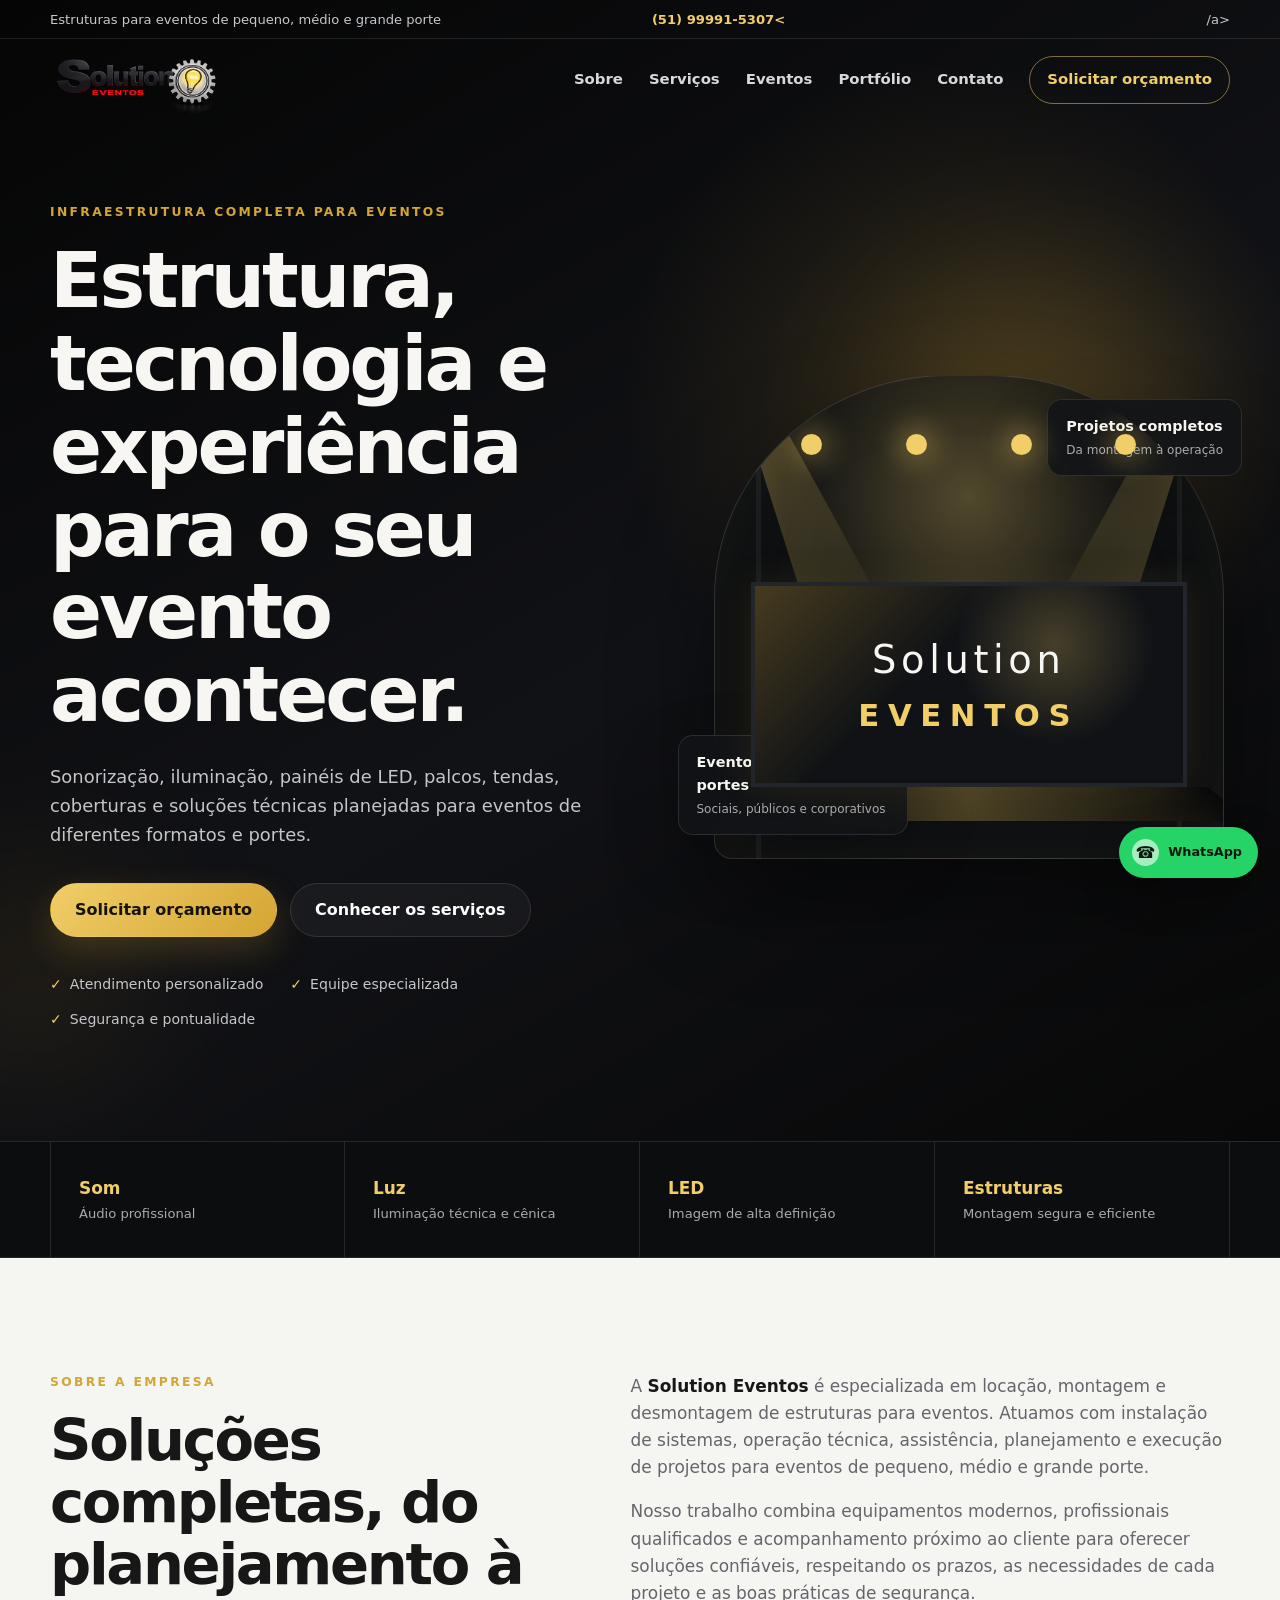
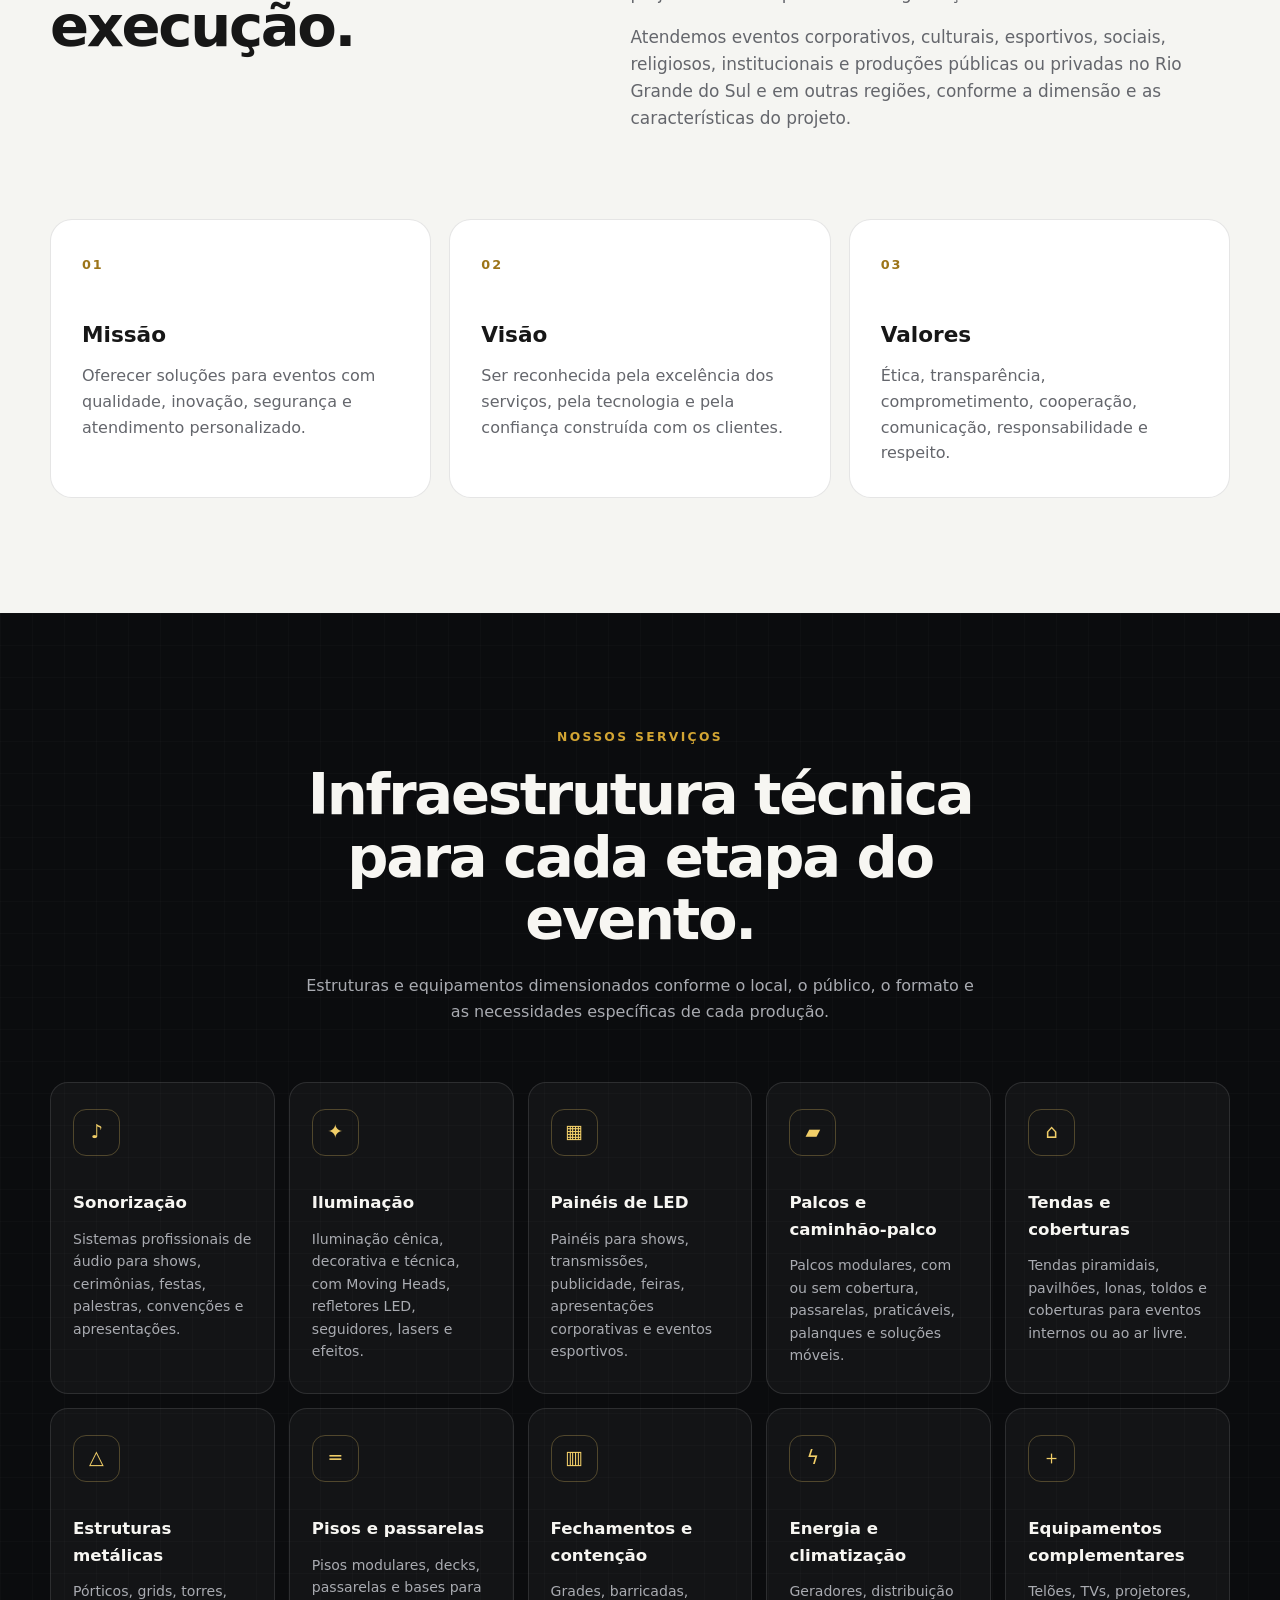
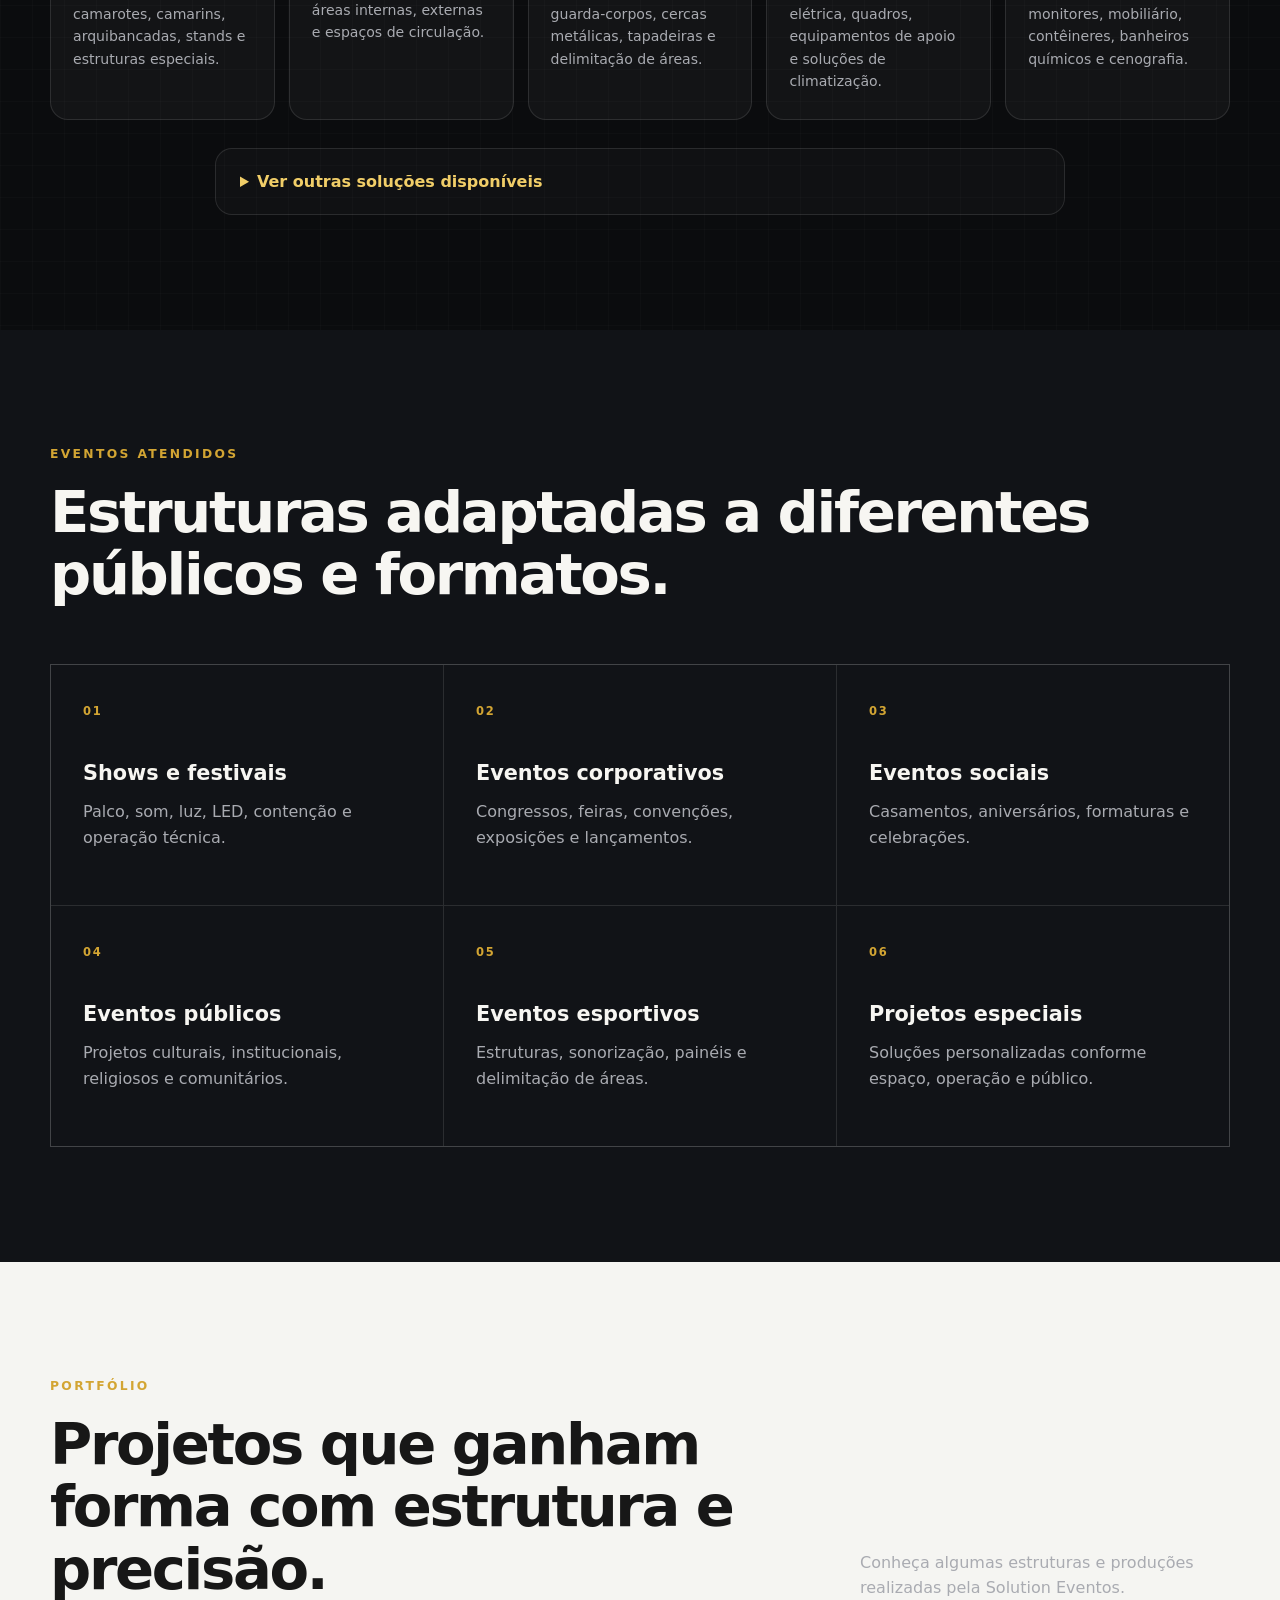
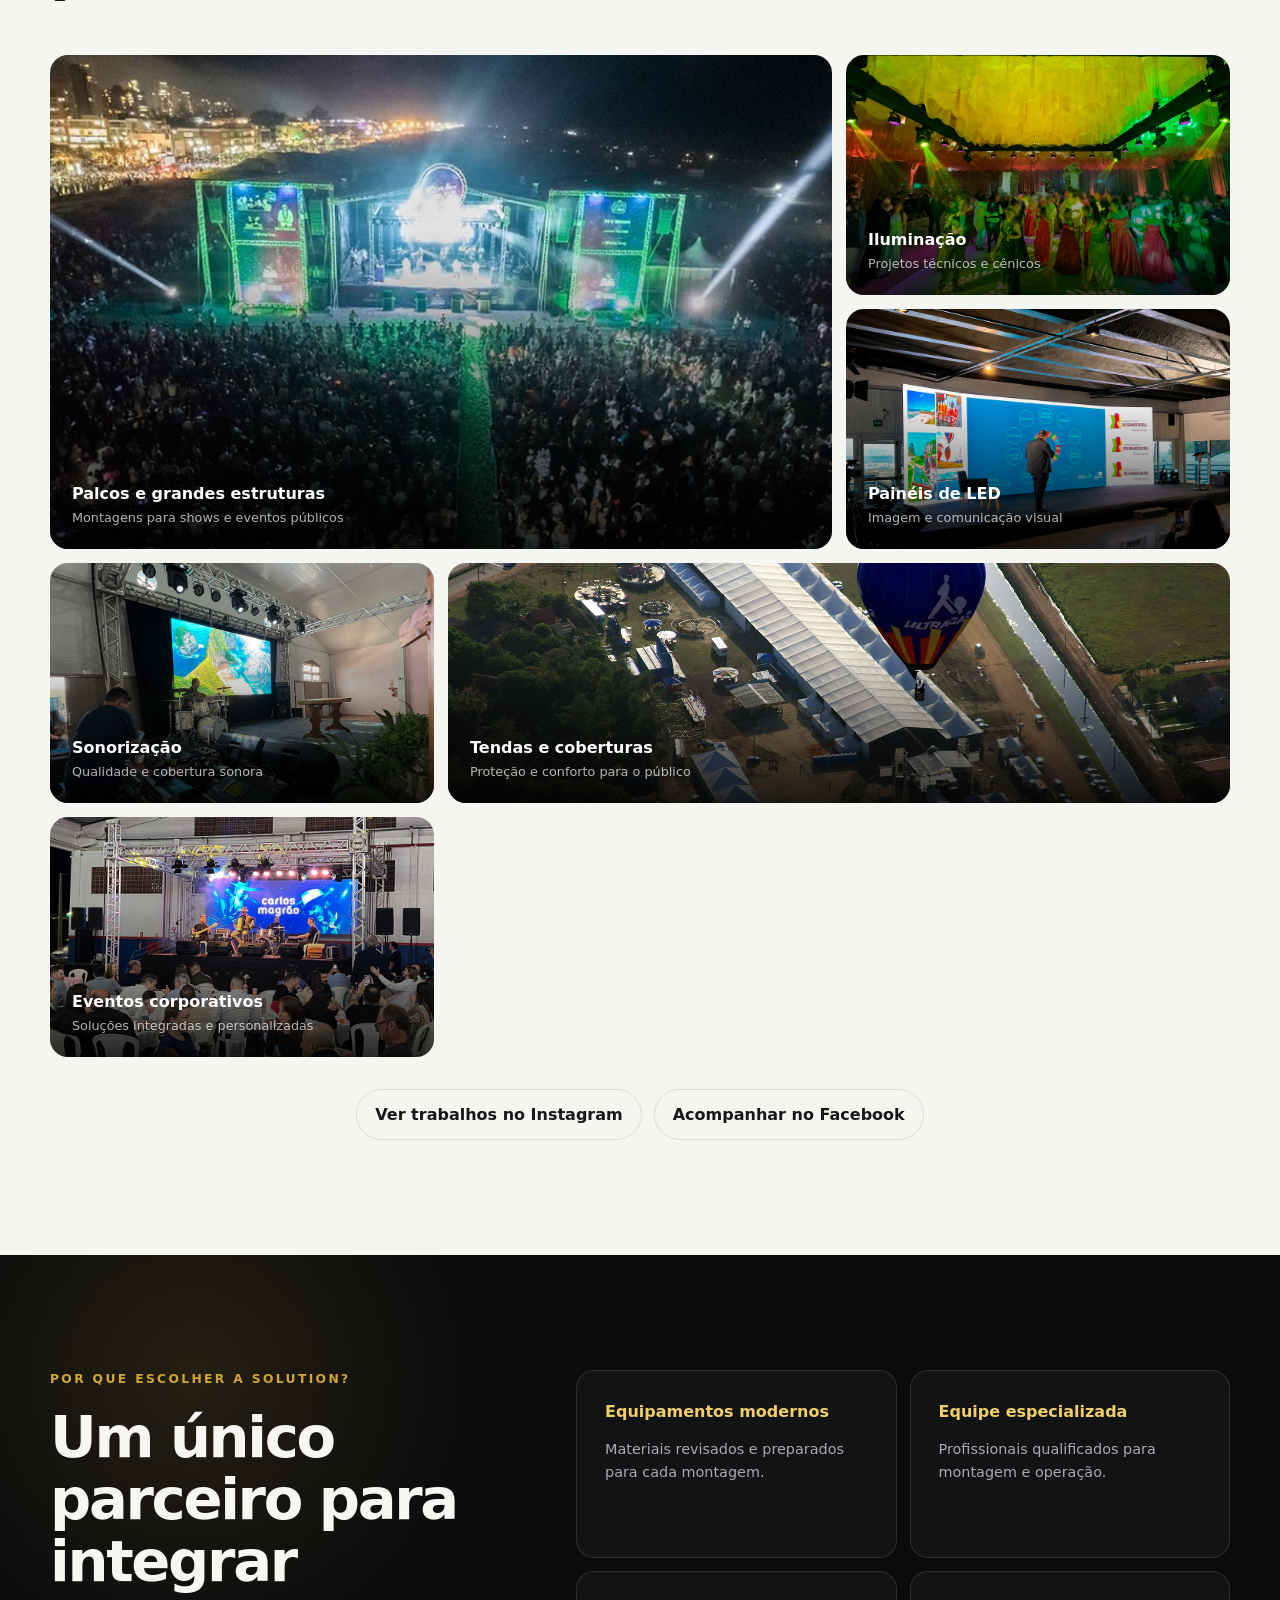
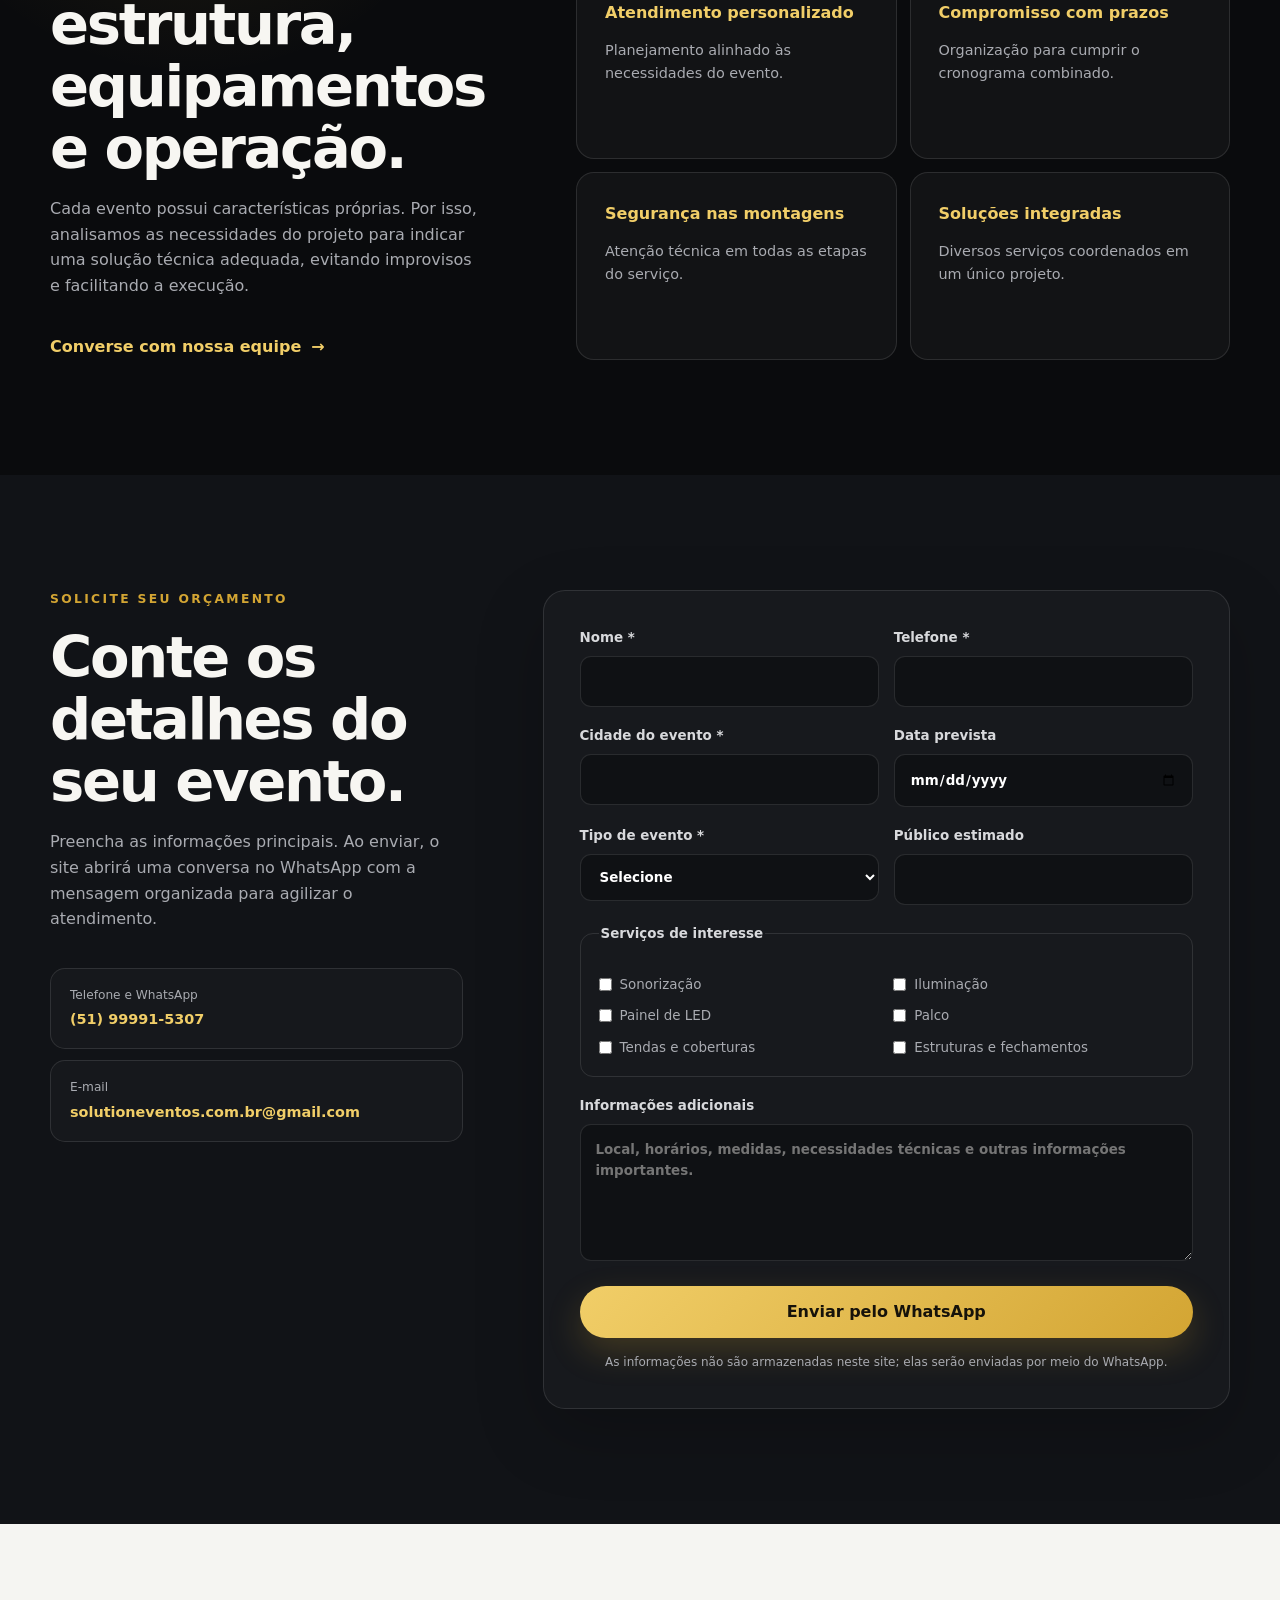
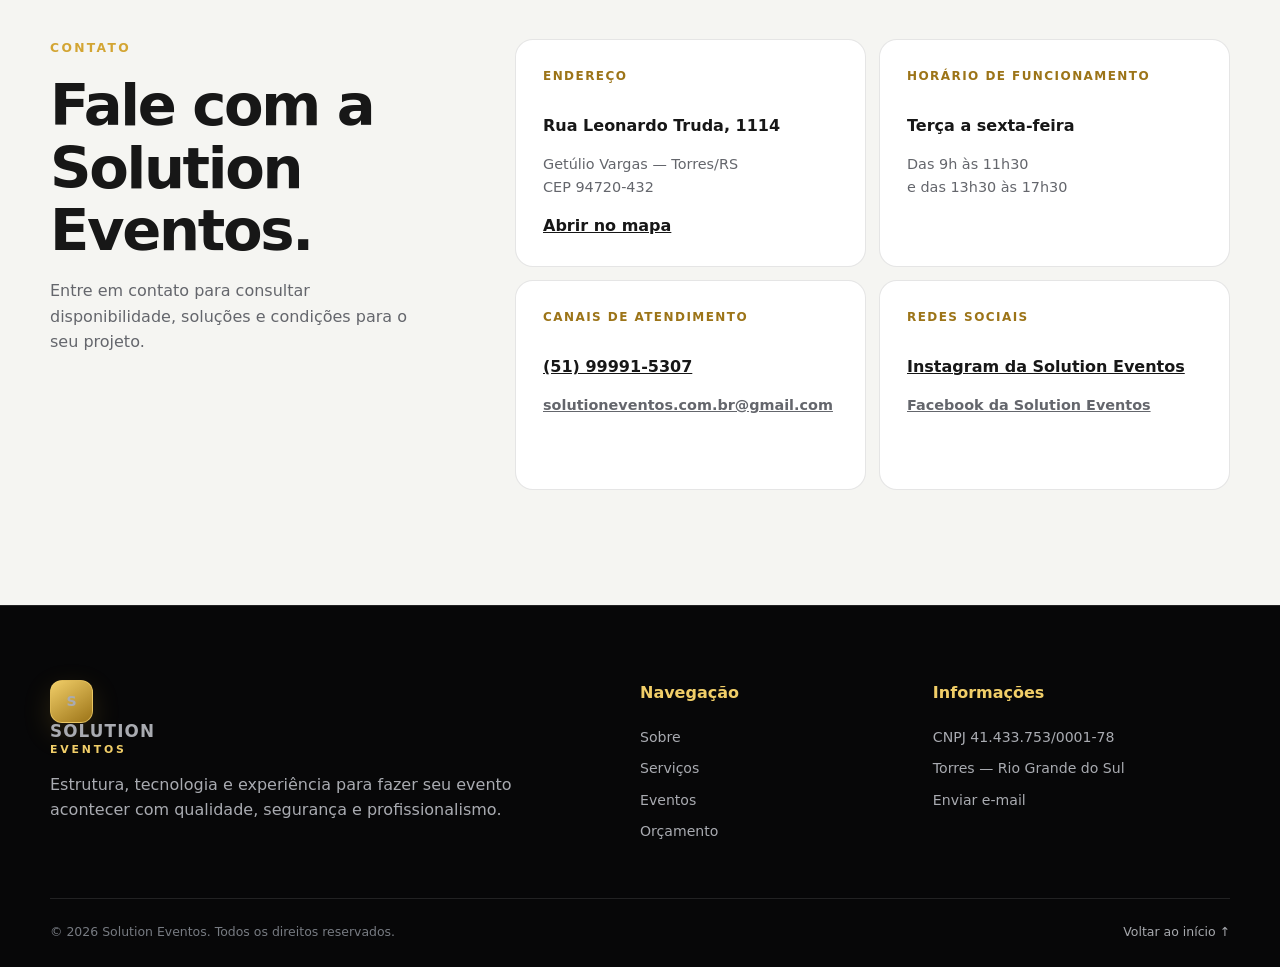
==== index.html @ 96743bb3 "Substitui telefone por ícone do WhatsApp" ====
<!DOCTYPE html>
<html lang="pt-BR">
<head>
  <meta charset="UTF-8">
  <meta name="viewport" content="width=device-width, initial-scale=1.0">

  <title>Solution Eventos | Estruturas para Eventos em Torres e Região</title>
  <meta name="description" content="Locação, montagem e operação de sonorização, iluminação, painéis de LED, palcos, tendas, coberturas e estruturas para eventos em Torres, no Rio Grande do Sul e em outras regiões do Brasil.">
  <meta name="keywords" content="locação de palco, sonorização para eventos, iluminação para eventos, painel de LED, tendas, estruturas para eventos, Torres RS">
  <meta name="author" content="Solution Eventos">
  <meta name="theme-color" content="#0a0a0b">

  <link rel="canonical" href="https://solutioneventos.com.br/">
  <link rel="icon" href="./assets/images/favicon.svg" type="image/svg+xml">
  <link rel="stylesheet" href="./assets/css/style.css">

  <meta property="og:type" content="website">
  <meta property="og:locale" content="pt_BR">
  <meta property="og:title" content="Solution Eventos | Estruturas completas para eventos">
  <meta property="og:description" content="Sonorização, iluminação, painéis de LED, palcos, tendas, coberturas e estruturas para eventos.">
  <meta property="og:url" content="https://solutioneventos.com.br/">
  <meta property="og:image" content="https://solutioneventos.com.br/assets/images/og-image.png">
  <meta property="og:site_name" content="Solution Eventos">

  <meta name="twitter:card" content="summary_large_image">
  <meta name="twitter:title" content="Solution Eventos">
  <meta name="twitter:description" content="Estrutura, tecnologia e experiência para fazer seu evento acontecer.">
  <meta name="twitter:image" content="https://solutioneventos.com.br/assets/images/og-image.png">

  <script type="application/ld+json">
  {
    "@context": "https://schema.org",
    "@type": "LocalBusiness",
    "name": "Solution Eventos",
    "url": "https://solutioneventos.com.br/",
    "image": "https://solutioneventos.com.br/assets/images/og-image.png",
    "telephone": "+55-51-99991-5307",
    "email": "solutioneventos.com.br@gmail.com",
    "taxID": "41.433.753/0001-78",
    "address": {
      "@type": "PostalAddress",
      "streetAddress": "Rua Leonardo Truda, 1114",
      "addressLocality": "Torres",
      "addressRegion": "RS",
      "postalCode": "94720-432",
      "addressCountry": "BR"
    },
    "sameAs": [
      "https://www.instagram.com/claudio_estruturas/",
      "https://www.facebook.com/solutioneventos.com.br"
    ],
    "openingHoursSpecification": [
      {
        "@type": "OpeningHoursSpecification",
        "dayOfWeek": ["Tuesday", "Wednesday", "Thursday", "Friday"],
        "opens": "09:00",
        "closes": "11:30"
      },
      {
        "@type": "OpeningHoursSpecification",
        "dayOfWeek": ["Tuesday", "Wednesday", "Thursday", "Friday"],
        "opens": "13:30",
        "closes": "17:30"
      }
    ]
  }
  </script>
</head>

<body>
  <a class="skip-link" href="#conteudo">Ir para o conteúdo</a>

  <header class="site-header" id="inicio">
    <div class="topbar">
      <div class="container topbar-content">
        <span>Estruturas para eventos de pequeno, médio e grande porte</span>
        <a href="tel:+5551999915307" aria-label="Ligar para a Solution Eventos">(51) 99991-5307<<a class="topbar-whatsapp"
   href="https://wa.me/5551999915307"
   target="_blank"
   rel="noopener noreferrer"
   aria-label="Falar com a Solution Eventos pelo WhatsApp">
  <svg viewBox="0 0 24 24" aria-hidden="true">
    <path d="M12 2a9.84 9.84 0 0 0-8.47 14.84L2 22l5.3-1.47A9.94 9.94 0 1 0 12 2Zm0 17.9a8 8 0 0 1-4.08-1.11l-.29-.17-3.14.87.84-3.06-.19-.31A7.9 7.9 0 1 1 12 19.9Zm4.34-5.91c-.24-.12-1.4-.69-1.62-.77s-.38-.12-.54.12-.62.77-.76.93-.28.18-.52.06a6.45 6.45 0 0 1-1.9-1.17 7.1 7.1 0 0 1-1.32-1.64c-.14-.24 0-.37.1-.49.11-.11.24-.28.36-.42a1.7 1.7 0 0 0 .24-.4.45.45 0 0 0 0-.42c-.06-.12-.54-1.3-.74-1.78s-.39-.41-.54-.42h-.46a.88.88 0 0 0-.64.3 2.69 2.69 0 0 0-.84 2 4.67 4.67 0 0 0 1 2.49 10.7 10.7 0 0 0 4.1 3.62 13.8 13.8 0 0 0 1.37.51 3.3 3.3 0 0 0 1.51.1 2.47 2.47 0 0 0 1.6-1.13 2 2 0 0 0 .14-1.13c-.06-.1-.22-.16-.46-.28Z"/>
  </svg>
</a>/a>
      </div>
    </div>

    <nav class="navbar container" aria-label="Navegação principal">
      <a class="brand" href="#inicio" aria-label="Solution Eventos - início">
        <img class="brand-logo" src="./assets/images/logo-solution-eventos.png" alt="Solution Eventos">
      </a>

      <button class="menu-toggle" type="button" aria-label="Abrir menu" aria-expanded="false" aria-controls="main-menu">
        <span></span><span></span><span></span>
      </button>

      <div class="nav-links" id="main-menu">
        <a href="#sobre">Sobre</a>
        <a href="#servicos">Serviços</a>
        <a href="#eventos">Eventos</a>
        <a href="#portfolio">Portfólio</a>
        <a href="#contato">Contato</a>
        <a class="nav-cta" href="#orcamento">Solicitar orçamento</a>
      </div>
    </nav>

    <section class="hero">
      <div class="hero-glow hero-glow-one"></div>
      <div class="hero-glow hero-glow-two"></div>

      <div class="container hero-grid">
        <div class="hero-content">
          <p class="eyebrow">Infraestrutura completa para eventos</p>
          <h1>Estrutura, tecnologia e experiência para o seu evento acontecer.</h1>
          <p class="hero-description">
            Sonorização, iluminação, painéis de LED, palcos, tendas, coberturas e soluções técnicas
            planejadas para eventos de diferentes formatos e portes.
          </p>

          <div class="hero-actions">
            <a class="btn btn-primary" href="#orcamento">Solicitar orçamento</a>
            <a class="btn btn-secondary" href="#servicos">Conhecer os serviços</a>
          </div>

          <ul class="hero-highlights" aria-label="Diferenciais">
            <li>Atendimento personalizado</li>
            <li>Equipe especializada</li>
            <li>Segurança e pontualidade</li>
          </ul>
        </div>

        <div class="hero-visual" aria-label="Soluções técnicas para eventos">
          <div class="stage-frame">
            <div class="stage-lights">
              <span></span><span></span><span></span><span></span>
            </div>
            <div class="stage-screen">
              <span>Solution</span>
              <strong>EVENTOS</strong>
            </div>
            <div class="stage-floor"></div>
          </div>
          <div class="floating-card floating-card-top">
            <strong>Projetos completos</strong>
            <span>Da montagem à operação</span>
          </div>
          <div class="floating-card floating-card-bottom">
            <strong>Eventos de todos os portes</strong>
            <span>Sociais, públicos e corporativos</span>
          </div>
        </div>
      </div>
    </section>
  </header>

  <main id="conteudo">
    <section class="trust-strip" aria-label="Principais soluções">
      <div class="container trust-grid">
        <div><strong>Som</strong><span>Áudio profissional</span></div>
        <div><strong>Luz</strong><span>Iluminação técnica e cênica</span></div>
        <div><strong>LED</strong><span>Imagem de alta definição</span></div>
        <div><strong>Estruturas</strong><span>Montagem segura e eficiente</span></div>
      </div>
    </section>

    <section class="section about-section" id="sobre">
      <div class="container about-grid">
        <div class="section-heading">
          <p class="eyebrow">Sobre a empresa</p>
          <h2>Soluções completas, do planejamento à execução.</h2>
        </div>

        <div class="about-copy">
          <p>
            A <strong>Solution Eventos</strong> é especializada em locação, montagem e desmontagem de
            estruturas para eventos. Atuamos com instalação de sistemas, operação técnica, assistência,
            planejamento e execução de projetos para eventos de pequeno, médio e grande porte.
          </p>
          <p>
            Nosso trabalho combina equipamentos modernos, profissionais qualificados e acompanhamento
            próximo ao cliente para oferecer soluções confiáveis, respeitando os prazos, as necessidades
            de cada projeto e as boas práticas de segurança.
          </p>
          <p>
            Atendemos eventos corporativos, culturais, esportivos, sociais, religiosos, institucionais e
            produções públicas ou privadas no Rio Grande do Sul e em outras regiões, conforme a dimensão
            e as características do projeto.
          </p>
        </div>
      </div>

      <div class="container pillars-grid">
        <article class="pillar-card">
          <span class="pillar-number">01</span>
          <h3>Missão</h3>
          <p>Oferecer soluções para eventos com qualidade, inovação, segurança e atendimento personalizado.</p>
        </article>
        <article class="pillar-card">
          <span class="pillar-number">02</span>
          <h3>Visão</h3>
          <p>Ser reconhecida pela excelência dos serviços, pela tecnologia e pela confiança construída com os clientes.</p>
        </article>
        <article class="pillar-card">
          <span class="pillar-number">03</span>
          <h3>Valores</h3>
          <p>Ética, transparência, comprometimento, cooperação, comunicação, responsabilidade e respeito.</p>
        </article>
      </div>
    </section>

    <section class="section services-section" id="servicos">
      <div class="container">
        <div class="section-heading centered">
          <p class="eyebrow">Nossos serviços</p>
          <h2>Infraestrutura técnica para cada etapa do evento.</h2>
          <p>
            Estruturas e equipamentos dimensionados conforme o local, o público, o formato e as necessidades
            específicas de cada produção.
          </p>
        </div>

        <div class="services-grid">
          <article class="service-card">
            <div class="service-icon" aria-hidden="true">♪</div>
            <h3>Sonorização</h3>
            <p>Sistemas profissionais de áudio para shows, cerimônias, festas, palestras, convenções e apresentações.</p>
          </article>

          <article class="service-card">
            <div class="service-icon" aria-hidden="true">✦</div>
            <h3>Iluminação</h3>
            <p>Iluminação cênica, decorativa e técnica, com Moving Heads, refletores LED, seguidores, lasers e efeitos.</p>
          </article>

          <article class="service-card">
            <div class="service-icon" aria-hidden="true">▦</div>
            <h3>Painéis de LED</h3>
            <p>Painéis para shows, transmissões, publicidade, feiras, apresentações corporativas e eventos esportivos.</p>
          </article>

          <article class="service-card">
            <div class="service-icon" aria-hidden="true">▰</div>
            <h3>Palcos e caminhão-palco</h3>
            <p>Palcos modulares, com ou sem cobertura, passarelas, praticáveis, palanques e soluções móveis.</p>
          </article>

          <article class="service-card">
            <div class="service-icon" aria-hidden="true">⌂</div>
            <h3>Tendas e coberturas</h3>
            <p>Tendas piramidais, pavilhões, lonas, toldos e coberturas para eventos internos ou ao ar livre.</p>
          </article>

          <article class="service-card">
            <div class="service-icon" aria-hidden="true">△</div>
            <h3>Estruturas metálicas</h3>
            <p>Pórticos, grids, torres, camarotes, camarins, arquibancadas, stands e estruturas especiais.</p>
          </article>

          <article class="service-card">
            <div class="service-icon" aria-hidden="true">═</div>
            <h3>Pisos e passarelas</h3>
            <p>Pisos modulares, decks, passarelas e bases para áreas internas, externas e espaços de circulação.</p>
          </article>

          <article class="service-card">
            <div class="service-icon" aria-hidden="true">▥</div>
            <h3>Fechamentos e contenção</h3>
            <p>Grades, barricadas, guarda-corpos, cercas metálicas, tapadeiras e delimitação de áreas.</p>
          </article>

          <article class="service-card">
            <div class="service-icon" aria-hidden="true">ϟ</div>
            <h3>Energia e climatização</h3>
            <p>Geradores, distribuição elétrica, quadros, equipamentos de apoio e soluções de climatização.</p>
          </article>

          <article class="service-card">
            <div class="service-icon" aria-hidden="true">＋</div>
            <h3>Equipamentos complementares</h3>
            <p>Telões, TVs, projetores, monitores, mobiliário, contêineres, banheiros químicos e cenografia.</p>
          </article>
        </div>

        <details class="more-services">
          <summary>Ver outras soluções disponíveis</summary>
          <div class="more-services-content">
            <p>
              Conforme o projeto, também podem ser disponibilizados camarins, camarotes, stands, portais,
              arquibancadas, praticáveis, móveis, mesas, cadeiras, equipamentos elétricos e eletrônicos,
              decoração, cenários e outros itens de apoio. Consulte a disponibilidade no orçamento.
            </p>
          </div>
        </details>
      </div>
    </section>

    <section class="section events-section" id="eventos">
      <div class="container">
        <div class="section-heading">
          <p class="eyebrow">Eventos atendidos</p>
          <h2>Estruturas adaptadas a diferentes públicos e formatos.</h2>
        </div>

        <div class="event-types">
          <article><span>01</span><h3>Shows e festivais</h3><p>Palco, som, luz, LED, contenção e operação técnica.</p></article>
          <article><span>02</span><h3>Eventos corporativos</h3><p>Congressos, feiras, convenções, exposições e lançamentos.</p></article>
          <article><span>03</span><h3>Eventos sociais</h3><p>Casamentos, aniversários, formaturas e celebrações.</p></article>
          <article><span>04</span><h3>Eventos públicos</h3><p>Projetos culturais, institucionais, religiosos e comunitários.</p></article>
          <article><span>05</span><h3>Eventos esportivos</h3><p>Estruturas, sonorização, painéis e delimitação de áreas.</p></article>
          <article><span>06</span><h3>Projetos especiais</h3><p>Soluções personalizadas conforme espaço, operação e público.</p></article>
        </div>
      </div>
    </section>

    <section class="section portfolio-section" id="portfolio">
      <div class="container">
        <div class="section-heading portfolio-heading">
          <div>
            <p class="eyebrow">Portfólio</p>
            <h2>Projetos que ganham forma com estrutura e precisão.</h2>
          </div>
          <p>Conheça algumas estruturas e produções realizadas pela Solution Eventos.</p>
        </div>

        <div class="portfolio-grid">
          <figure class="portfolio-item portfolio-large">
            <img src="./assets/images/evento-01.png" alt="Estrutura de palco para evento" loading="lazy">
            <figcaption><strong>Palcos e grandes estruturas</strong><span>Montagens para shows e eventos públicos</span></figcaption>
          </figure>
          <figure class="portfolio-item">
            <img src="./assets/images/evento-02.png" alt="Iluminação profissional para evento" loading="lazy">
            <figcaption><strong>Iluminação</strong><span>Projetos técnicos e cênicos</span></figcaption>
          </figure>
          <figure class="portfolio-item">
            <img src="./assets/images/evento-03.png" alt="Painel de LED para evento" loading="lazy">
            <figcaption><strong>Painéis de LED</strong><span>Imagem e comunicação visual</span></figcaption>
          </figure>
          <figure class="portfolio-item">
            <img src="./assets/images/evento-04.png" alt="Sonorização profissional para evento" loading="lazy">
            <figcaption><strong>Sonorização</strong><span>Qualidade e cobertura sonora</span></figcaption>
          </figure>
          <figure class="portfolio-item portfolio-wide">
            <img src="./assets/images/evento-05.png" alt="Tendas e coberturas para evento" loading="lazy">
            <figcaption><strong>Tendas e coberturas</strong><span>Proteção e conforto para o público</span></figcaption>
          </figure>
          <figure class="portfolio-item">
            <img src="./assets/images/evento-06.png" alt="Estruturas para evento corporativo" loading="lazy">
            <figcaption><strong>Eventos corporativos</strong><span>Soluções integradas e personalizadas</span></figcaption>
          </figure>
        </div>

        <div class="social-proof-links">
          <a href="https://www.instagram.com/claudio_estruturas/" target="_blank" rel="noopener noreferrer">Ver trabalhos no Instagram</a>
          <a href="https://www.facebook.com/solutioneventos.com.br" target="_blank" rel="noopener noreferrer">Acompanhar no Facebook</a>
        </div>
      </div>
    </section>

    <section class="section why-section">
      <div class="container why-grid">
        <div class="why-content">
          <p class="eyebrow">Por que escolher a Solution?</p>
          <h2>Um único parceiro para integrar estrutura, equipamentos e operação.</h2>
          <p>
            Cada evento possui características próprias. Por isso, analisamos as necessidades do projeto
            para indicar uma solução técnica adequada, evitando improvisos e facilitando a execução.
          </p>
          <a class="text-link" href="#orcamento">Converse com nossa equipe <span aria-hidden="true">→</span></a>
        </div>

        <div class="advantages-grid">
          <article><strong>Equipamentos modernos</strong><span>Materiais revisados e preparados para cada montagem.</span></article>
          <article><strong>Equipe especializada</strong><span>Profissionais qualificados para montagem e operação.</span></article>
          <article><strong>Atendimento personalizado</strong><span>Planejamento alinhado às necessidades do evento.</span></article>
          <article><strong>Compromisso com prazos</strong><span>Organização para cumprir o cronograma combinado.</span></article>
          <article><strong>Segurança nas montagens</strong><span>Atenção técnica em todas as etapas do serviço.</span></article>
          <article><strong>Soluções integradas</strong><span>Diversos serviços coordenados em um único projeto.</span></article>
        </div>
      </div>
    </section>

    <section class="section quote-section" id="orcamento">
      <div class="container quote-grid">
        <div class="quote-intro">
          <p class="eyebrow">Solicite seu orçamento</p>
          <h2>Conte os detalhes do seu evento.</h2>
          <p>
            Preencha as informações principais. Ao enviar, o site abrirá uma conversa no WhatsApp com
            a mensagem organizada para agilizar o atendimento.
          </p>

          <div class="contact-shortcuts">
            <a href="tel:+5551999915307"><span>Telefone e WhatsApp</span><strong>(51) 99991-5307</strong></a>
            <a href="mailto:solutioneventos.com.br@gmail.com"><span>E-mail</span><strong>solutioneventos.com.br@gmail.com</strong></a>
          </div>
        </div>

        <form class="quote-form" id="quote-form">
          <div class="form-row">
            <label>
              Nome *
              <input type="text" name="nome" autocomplete="name" required>
            </label>
            <label>
              Telefone *
              <input type="tel" name="telefone" autocomplete="tel" required>
            </label>
          </div>

          <div class="form-row">
            <label>
              Cidade do evento *
              <input type="text" name="cidade" autocomplete="address-level2" required>
            </label>
            <label>
              Data prevista
              <input type="date" name="data">
            </label>
          </div>

          <div class="form-row">
            <label>
              Tipo de evento *
              <select name="tipo" required>
                <option value="">Selecione</option>
                <option>Show ou festival</option>
                <option>Evento corporativo</option>
                <option>Feira ou exposição</option>
                <option>Casamento</option>
                <option>Formatura</option>
                <option>Aniversário</option>
                <option>Evento esportivo</option>
                <option>Evento cultural ou religioso</option>
                <option>Outro</option>
              </select>
            </label>
            <label>
              Público estimado
              <input type="number" name="publico" min="1" inputmode="numeric">
            </label>
          </div>

          <fieldset>
            <legend>Serviços de interesse</legend>
            <div class="checkbox-grid">
              <label><input type="checkbox" name="servicos" value="Sonorização"> Sonorização</label>
              <label><input type="checkbox" name="servicos" value="Iluminação"> Iluminação</label>
              <label><input type="checkbox" name="servicos" value="Painel de LED"> Painel de LED</label>
              <label><input type="checkbox" name="servicos" value="Palco"> Palco</label>
              <label><input type="checkbox" name="servicos" value="Tendas e coberturas"> Tendas e coberturas</label>
              <label><input type="checkbox" name="servicos" value="Estruturas e fechamentos"> Estruturas e fechamentos</label>
            </div>
          </fieldset>

          <label>
            Informações adicionais
            <textarea name="mensagem" rows="5" placeholder="Local, horários, medidas, necessidades técnicas e outras informações importantes."></textarea>
          </label>

          <button class="btn btn-primary form-submit" type="submit">Enviar pelo WhatsApp</button>
          <p class="form-note">As informações não são armazenadas neste site; elas serão enviadas por meio do WhatsApp.</p>
        </form>
      </div>
    </section>

    <section class="section contact-section" id="contato">
      <div class="container contact-grid">
        <div>
          <p class="eyebrow">Contato</p>
          <h2>Fale com a Solution Eventos.</h2>
          <p>Entre em contato para consultar disponibilidade, soluções e condições para o seu projeto.</p>
        </div>

        <div class="contact-cards">
          <article>
            <span>Endereço</span>
            <strong>Rua Leonardo Truda, 1114</strong>
            <p>Getúlio Vargas — Torres/RS<br>CEP 94720-432</p>
            <a href="https://www.google.com/maps/search/?api=1&query=Rua+Leonardo+Truda+1114+Torres+RS+94720-432" target="_blank" rel="noopener noreferrer">Abrir no mapa</a>
          </article>

          <article>
            <span>Horário de funcionamento</span>
            <strong>Terça a sexta-feira</strong>
            <p>Das 9h às 11h30<br>e das 13h30 às 17h30</p>
          </article>

          <article>
            <span>Canais de atendimento</span>
            <strong><a href="tel:+5551999915307">(51) 99991-5307</a></strong>
            <p><a href="mailto:solutioneventos.com.br@gmail.com">solutioneventos.com.br@gmail.com</a></p>
          </article>

          <article>
            <span>Redes sociais</span>
            <strong><a href="https://www.instagram.com/claudio_estruturas/" target="_blank" rel="noopener noreferrer">Instagram da Solution Eventos</a></strong>
            <p><a href="https://www.facebook.com/solutioneventos.com.br" target="_blank" rel="noopener noreferrer">Facebook da Solution Eventos</a></p>
          </article>
        </div>
      </div>
    </section>
  </main>

  <footer class="site-footer">
    <div class="container footer-grid">
      <div class="footer-brand">
        <a class="brand brand-footer" href="#inicio">
          <span class="brand-mark" aria-hidden="true">S</span>
          <span class="brand-text"><strong>Solution</strong><small>Eventos</small></span>
        </a>
        <p>Estrutura, tecnologia e experiência para fazer seu evento acontecer com qualidade, segurança e profissionalismo.</p>
      </div>

      <div>
        <strong>Navegação</strong>
        <a href="#sobre">Sobre</a>
        <a href="#servicos">Serviços</a>
        <a href="#eventos">Eventos</a>
        <a href="#orcamento">Orçamento</a>
      </div>

      <div>
        <strong>Informações</strong>
        <span>CNPJ 41.433.753/0001-78</span>
        <span>Torres — Rio Grande do Sul</span>
        <a href="mailto:solutioneventos.com.br@gmail.com">Enviar e-mail</a>
      </div>
    </div>

    <div class="container footer-bottom">
      <span>© <span id="current-year">2026</span> Solution Eventos. Todos os direitos reservados.</span>
      <a href="#inicio">Voltar ao início ↑</a>
    </div>
  </footer>

  <a class="whatsapp-float"
     href="https://wa.me/5551999915307?text=Ol%C3%A1%21%20Acessei%20o%20site%20da%20Solution%20Eventos%20e%20gostaria%20de%20solicitar%20um%20or%C3%A7amento."
     target="_blank"
     rel="noopener noreferrer"
     aria-label="Falar com a Solution Eventos pelo WhatsApp">
    <span aria-hidden="true">☎</span>
    <small>WhatsApp</small>
  </a>

  <script src="./assets/js/script.js"></script>
</body>
</html>
---- assets/css/style.css ----
:root {
  --bg: #08090a;
  --surface: #111316;
  --surface-2: #17191d;
  --surface-light: #f5f5f2;
  --text: #f7f6f2;
  --text-dark: #171717;
  --muted: #a9abb1;
  --muted-dark: #64666c;
  --gold: #d3a533;
  --gold-light: #f1ce68;
  --gold-dark: #9c7418;
  --border: rgba(255, 255, 255, 0.11);
  --border-dark: rgba(0, 0, 0, 0.1);
  --radius: 22px;
  --radius-sm: 14px;
  --shadow: 0 24px 70px rgba(0, 0, 0, 0.2);
  --container: 1180px;
}

* {
  box-sizing: border-box;
}

html {
  scroll-behavior: smooth;
  scroll-padding-top: 90px;
}

body {
  margin: 0;
  font-family: Inter, ui-sans-serif, system-ui, -apple-system, BlinkMacSystemFont, "Segoe UI", sans-serif;
  background: var(--bg);
  color: var(--text);
  line-height: 1.6;
  -webkit-font-smoothing: antialiased;
}

body.menu-open {
  overflow: hidden;
}

img {
  display: block;
  max-width: 100%;
}

a {
  color: inherit;
}

button,
input,
select,
textarea {
  font: inherit;
}

button,
a {
  -webkit-tap-highlight-color: transparent;
}

.container {
  width: min(calc(100% - 40px), var(--container));
  margin-inline: auto;
}

.skip-link {
  position: fixed;
  left: 12px;
  top: -80px;
  z-index: 9999;
  padding: 12px 16px;
  border-radius: 8px;
  background: white;
  color: black;
  text-decoration: none;
  transition: top 0.2s ease;
}

.skip-link:focus {
  top: 12px;
}

.site-header {
  position: relative;
  overflow: hidden;
  background:
    radial-gradient(circle at 75% 35%, rgba(211, 165, 51, 0.16), transparent 28%),
    linear-gradient(150deg, #050505 0%, #111216 55%, #080808 100%);
}

.topbar {
  border-bottom: 1px solid var(--border);
  color: #c7c8cc;
  font-size: 0.82rem;
}

.topbar-content {
  min-height: 38px;
  display: flex;
  align-items: center;
  justify-content: space-between;
  gap: 20px;
}

.topbar a {
  color: var(--gold-light);
  font-weight: 700;
  text-decoration: none;
}

.navbar {
  min-height: 82px;
  display: flex;
  align-items: center;
  justify-content: space-between;
  gap: 32px;
  position: relative;
  z-index: 20;
}

.brand-logo {
  width: 230px;
height: 70px;
  display: block;
  object-fit: contain;
  object-position: left center;
}

.brand-mark {
  width: 43px;
  height: 43px;
  display: grid;
  place-items: center;
  border: 1px solid rgba(241, 206, 104, 0.7);
  border-radius: 12px;
  background: linear-gradient(145deg, var(--gold-light), var(--gold-dark));
  color: #111;
  font-size: 1.4rem;
  font-weight: 900;
  box-shadow: 0 10px 28px rgba(211, 165, 51, 0.18);
}

.brand-text {
  display: grid;
  line-height: 1;
  text-transform: uppercase;
  letter-spacing: 0.08em;
}

.brand-text strong {
  font-size: 1.05rem;
}

.brand-text small {
  margin-top: 5px;
  color: var(--gold-light);
  font-size: 0.68rem;
  font-weight: 700;
  letter-spacing: 0.26em;
}

.nav-links {
  display: flex;
  align-items: center;
  gap: 26px;
}

.nav-links a {
  color: #d8d8da;
  font-size: 0.93rem;
  font-weight: 650;
  text-decoration: none;
  transition: color 0.2s ease;
}

.nav-links a:hover,
.nav-links a:focus-visible {
  color: var(--gold-light);
}

.nav-links .nav-cta {
  padding: 11px 17px;
  border: 1px solid rgba(241, 206, 104, 0.5);
  border-radius: 999px;
  color: var(--gold-light);
}

.menu-toggle {
  display: none;
  width: 46px;
  height: 46px;
  border: 1px solid var(--border);
  border-radius: 12px;
  background: rgba(255, 255, 255, 0.05);
  cursor: pointer;
}

.menu-toggle span {
  display: block;
  width: 22px;
  height: 2px;
  margin: 5px auto;
  background: white;
  transition: transform 0.2s ease, opacity 0.2s ease;
}

.hero {
  position: relative;
  min-height: 700px;
  display: flex;
  align-items: center;
  padding: 82px 0 110px;
}

.hero-grid {
  display: grid;
  grid-template-columns: 1.05fr 0.95fr;
  align-items: center;
  gap: 80px;
  position: relative;
  z-index: 2;
}

.eyebrow {
  margin: 0 0 17px;
  color: var(--gold);
  font-size: 0.77rem;
  font-weight: 850;
  letter-spacing: 0.19em;
  text-transform: uppercase;
}

.hero h1,
.section-heading h2,
.why-content h2,
.quote-intro h2,
.contact-section h2 {
  margin: 0;
  line-height: 1.08;
  letter-spacing: -0.04em;
}

.hero h1 {
  max-width: 760px;
  font-size: clamp(2.9rem, 6vw, 5.6rem);
}

.hero-description {
  max-width: 680px;
  margin: 26px 0 0;
  color: #c4c5c9;
  font-size: 1.12rem;
}

.hero-actions {
  display: flex;
  flex-wrap: wrap;
  gap: 13px;
  margin-top: 34px;
}

.btn {
  min-height: 52px;
  display: inline-flex;
  align-items: center;
  justify-content: center;
  padding: 13px 24px;
  border: 1px solid transparent;
  border-radius: 999px;
  font-weight: 800;
  text-decoration: none;
  cursor: pointer;
  transition: transform 0.2s ease, box-shadow 0.2s ease, background 0.2s ease;
}

.btn:hover {
  transform: translateY(-2px);
}

.btn-primary {
  background: linear-gradient(135deg, var(--gold-light), var(--gold));
  color: #16120a;
  box-shadow: 0 14px 34px rgba(211, 165, 51, 0.22);
}

.btn-primary:hover {
  box-shadow: 0 18px 45px rgba(211, 165, 51, 0.32);
}

.btn-secondary {
  border-color: var(--border);
  background: rgba(255, 255, 255, 0.04);
  color: white;
}

.hero-highlights {
  display: flex;
  flex-wrap: wrap;
  gap: 13px 27px;
  padding: 0;
  margin: 36px 0 0;
  color: #c6c7cb;
  font-size: 0.88rem;
  list-style: none;
}

.hero-highlights li::before {
  content: "✓";
  margin-right: 8px;
  color: var(--gold-light);
  font-weight: 900;
}

.hero-visual {
  min-height: 520px;
  display: grid;
  place-items: center;
  position: relative;
}

.stage-frame {
  width: min(100%, 510px);
  aspect-ratio: 1 / 0.95;
  display: flex;
  flex-direction: column;
  justify-content: flex-end;
  padding: 58px 36px 45px;
  border: 1px solid rgba(255, 255, 255, 0.14);
  border-radius: 46% 46% 18px 18px;
  background:
    linear-gradient(90deg, transparent 0 8%, rgba(255,255,255,.05) 8% 9%, transparent 9% 91%, rgba(255,255,255,.05) 91% 92%, transparent 92%),
    radial-gradient(circle at 50% 25%, rgba(241, 206, 104, 0.3), transparent 42%),
    #0d0f12;
  box-shadow:
    inset 0 0 80px rgba(211, 165, 51, 0.06),
    0 40px 100px rgba(0, 0, 0, 0.45);
  overflow: hidden;
  position: relative;
}

.stage-frame::before,
.stage-frame::after {
  content: "";
  position: absolute;
  top: 58px;
  width: 44%;
  height: 70%;
  opacity: 0.55;
  filter: blur(2px);
}

.stage-frame::before {
  left: 7%;
  background: linear-gradient(102deg, rgba(241, 206, 104, 0.55), transparent 60%);
  clip-path: polygon(0 0, 17% 0, 100% 100%, 48% 100%);
}

.stage-frame::after {
  right: 7%;
  background: linear-gradient(258deg, rgba(241, 206, 104, 0.55), transparent 60%);
  clip-path: polygon(83% 0, 100% 0, 52% 100%, 0 100%);
}

.stage-lights {
  position: absolute;
  top: 58px;
  left: 17%;
  right: 17%;
  display: flex;
  justify-content: space-between;
  z-index: 3;
}

.stage-lights span {
  width: 21px;
  height: 21px;
  border-radius: 50%;
  background: var(--gold-light);
  box-shadow: 0 0 27px 10px rgba(241, 206, 104, 0.28);
}

.stage-screen {
  min-height: 205px;
  display: grid;
  place-content: center;
  border: 4px solid #22262b;
  background:
    linear-gradient(135deg, rgba(211,165,51,.28), transparent 40%),
    radial-gradient(circle at 70% 30%, rgba(241,206,104,.24), transparent 30%),
    #101216;
  position: relative;
  z-index: 2;
  text-align: center;
  box-shadow: 0 0 35px rgba(211, 165, 51, 0.11);
}

.stage-screen span {
  font-size: clamp(1.5rem, 3vw, 2.7rem);
  font-weight: 300;
  letter-spacing: 0.12em;
}

.stage-screen strong {
  color: var(--gold-light);
  font-size: clamp(1.2rem, 2.4vw, 2.1rem);
  letter-spacing: 0.28em;
}

.stage-floor {
  height: 50px;
  margin: 0 -20px -24px;
  background:
    linear-gradient(90deg, transparent, rgba(241,206,104,.28), transparent),
    #08090a;
  transform: perspective(250px) rotateX(55deg);
  transform-origin: center top;
}

.floating-card {
  position: absolute;
  max-width: 230px;
  padding: 15px 18px;
  border: 1px solid var(--border);
  border-radius: 15px;
  background: rgba(18, 20, 23, 0.88);
  backdrop-filter: blur(12px);
  box-shadow: var(--shadow);
}

.floating-card strong,
.floating-card span {
  display: block;
}

.floating-card strong {
  font-size: 0.9rem;
}

.floating-card span {
  margin-top: 3px;
  color: var(--muted);
  font-size: 0.75rem;
}

.floating-card-top {
  top: 42px;
  right: -12px;
}

.floating-card-bottom {
  left: -30px;
  bottom: 42px;
}

.hero-glow {
  position: absolute;
  border-radius: 50%;
  filter: blur(80px);
  opacity: 0.22;
}

.hero-glow-one {
  width: 280px;
  height: 280px;
  right: 8%;
  top: 16%;
  background: var(--gold);
}

.hero-glow-two {
  width: 180px;
  height: 180px;
  left: -60px;
  bottom: 8%;
  background: #856417;
}

.trust-strip {
  position: relative;
  z-index: 3;
  border-top: 1px solid var(--border);
  border-bottom: 1px solid var(--border);
  background: #0c0d0f;
}

.trust-grid {
  display: grid;
  grid-template-columns: repeat(4, 1fr);
}

.trust-grid div {
  min-height: 115px;
  display: flex;
  flex-direction: column;
  justify-content: center;
  padding: 22px 28px;
  border-right: 1px solid var(--border);
}

.trust-grid div:first-child {
  border-left: 1px solid var(--border);
}

.trust-grid strong {
  color: var(--gold-light);
  font-size: 1.06rem;
}

.trust-grid span {
  color: var(--muted);
  font-size: 0.82rem;
}

.section {
  padding: 115px 0;
}

.about-section,
.portfolio-section,
.contact-section {
  background: var(--surface-light);
  color: var(--text-dark);
}

.about-grid {
  display: grid;
  grid-template-columns: 0.9fr 1.1fr;
  gap: 90px;
}

.section-heading h2,
.why-content h2,
.quote-intro h2,
.contact-section h2 {
  font-size: clamp(2.25rem, 4.5vw, 4.3rem);
}

.section-heading > p:last-child {
  max-width: 690px;
  margin: 22px auto 0;
  color: var(--muted);
}

.section-heading.centered {
  max-width: 820px;
  margin: 0 auto 58px;
  text-align: center;
}

.about-copy {
  color: var(--muted-dark);
  font-size: 1.06rem;
}

.about-copy p:first-child {
  margin-top: 0;
}

.about-copy strong {
  color: var(--text-dark);
}

.pillars-grid {
  display: grid;
  grid-template-columns: repeat(3, 1fr);
  gap: 18px;
  margin-top: 70px;
}

.pillar-card {
  min-height: 260px;
  padding: 31px;
  border: 1px solid var(--border-dark);
  border-radius: var(--radius);
  background: white;
}

.pillar-number {
  display: inline-block;
  margin-bottom: 42px;
  color: var(--gold-dark);
  font-size: 0.8rem;
  font-weight: 850;
  letter-spacing: 0.15em;
}

.pillar-card h3 {
  margin: 0 0 11px;
  font-size: 1.35rem;
}

.pillar-card p {
  margin: 0;
  color: var(--muted-dark);
}

.services-section {
  background:
    linear-gradient(rgba(255,255,255,.015) 1px, transparent 1px),
    linear-gradient(90deg, rgba(255,255,255,.015) 1px, transparent 1px),
    #0b0c0e;
  background-size: 32px 32px;
}

.services-grid {
  display: grid;
  grid-template-columns: repeat(5, 1fr);
  gap: 14px;
}

.service-card {
  min-height: 275px;
  padding: 26px 22px;
  border: 1px solid var(--border);
  border-radius: 18px;
  background: rgba(255, 255, 255, 0.035);
  transition: transform 0.25s ease, border-color 0.25s ease, background 0.25s ease;
}

.service-card:hover {
  transform: translateY(-5px);
  border-color: rgba(241, 206, 104, 0.4);
  background: rgba(255, 255, 255, 0.055);
}

.service-icon {
  width: 47px;
  height: 47px;
  display: grid;
  place-items: center;
  margin-bottom: 34px;
  border: 1px solid rgba(241, 206, 104, 0.28);
  border-radius: 13px;
  color: var(--gold-light);
  font-size: 1.2rem;
}

.service-card h3 {
  margin: 0 0 11px;
  font-size: 1.04rem;
}

.service-card p {
  margin: 0;
  color: var(--muted);
  font-size: 0.88rem;
}

.more-services {
  max-width: 850px;
  margin: 28px auto 0;
  border: 1px solid var(--border);
  border-radius: 17px;
  background: rgba(255,255,255,.025);
}

.more-services summary {
  padding: 20px 24px;
  color: var(--gold-light);
  font-weight: 800;
  cursor: pointer;
}

.more-services-content {
  padding: 0 24px 22px;
  color: var(--muted);
}

.events-section {
  background: #111317;
}

.event-types {
  display: grid;
  grid-template-columns: repeat(3, 1fr);
  gap: 1px;
  margin-top: 58px;
  background: var(--border);
  border: 1px solid var(--border);
}

.event-types article {
  min-height: 240px;
  padding: 32px;
  background: #111317;
}

.event-types span {
  color: var(--gold);
  font-size: 0.72rem;
  font-weight: 850;
  letter-spacing: 0.14em;
}

.event-types h3 {
  margin: 34px 0 9px;
  font-size: 1.3rem;
}

.event-types p {
  margin: 0;
  color: var(--muted);
}

.portfolio-heading {
  display: grid;
  grid-template-columns: 1.1fr 0.55fr;
  align-items: end;
  gap: 70px;
  margin-bottom: 54px;
}

.portfolio-heading > p {
  color: var(--muted-dark);
}

.portfolio-grid {
  display: grid;
  grid-template-columns: repeat(12, 1fr);
  grid-auto-rows: 240px;
  gap: 14px;
}

.portfolio-item {
  grid-column: span 4;
  margin: 0;
  border-radius: 18px;
  overflow: hidden;
  position: relative;
  background: #111;
}

.portfolio-large {
  grid-column: span 8;
  grid-row: span 2;
}

.portfolio-wide {
  grid-column: span 8;
}

.portfolio-item img {
  width: 100%;
  height: 100%;
  object-fit: cover;
  transition: transform 0.45s ease;
}

.portfolio-item:hover img {
  transform: scale(1.035);
}

.portfolio-item::after {
  content: "";
  position: absolute;
  inset: 35% 0 0;
  background: linear-gradient(transparent, rgba(0,0,0,.82));
  pointer-events: none;
}

.portfolio-item figcaption {
  position: absolute;
  left: 22px;
  right: 22px;
  bottom: 20px;
  z-index: 2;
  color: white;
}

.portfolio-item figcaption strong,
.portfolio-item figcaption span {
  display: block;
}

.portfolio-item figcaption span {
  margin-top: 2px;
  color: rgba(255,255,255,.7);
  font-size: 0.8rem;
}

.social-proof-links {
  display: flex;
  justify-content: center;
  flex-wrap: wrap;
  gap: 12px;
  margin-top: 32px;
}

.social-proof-links a {
  padding: 12px 18px;
  border: 1px solid var(--border-dark);
  border-radius: 999px;
  color: var(--text-dark);
  font-weight: 750;
  text-decoration: none;
}

.why-section {
  background:
    radial-gradient(circle at 15% 15%, rgba(211,165,51,.13), transparent 23%),
    #0a0b0d;
}

.why-grid {
  display: grid;
  grid-template-columns: 0.8fr 1.2fr;
  gap: 90px;
}

.why-content {
  position: sticky;
  top: 120px;
  align-self: start;
}

.why-content p:not(.eyebrow) {
  color: var(--muted);
  font-size: 1rem;
}

.text-link {
  display: inline-flex;
  gap: 10px;
  margin-top: 20px;
  color: var(--gold-light);
  font-weight: 800;
  text-decoration: none;
}

.advantages-grid {
  display: grid;
  grid-template-columns: repeat(2, 1fr);
  gap: 13px;
}

.advantages-grid article {
  min-height: 185px;
  padding: 28px;
  border: 1px solid var(--border);
  border-radius: 18px;
  background: rgba(255,255,255,.035);
}

.advantages-grid strong,
.advantages-grid span {
  display: block;
}

.advantages-grid strong {
  margin-bottom: 13px;
  color: var(--gold-light);
}

.advantages-grid span {
  color: var(--muted);
  font-size: 0.9rem;
}

.quote-section {
  background: #111317;
}

.quote-grid {
  display: grid;
  grid-template-columns: 0.75fr 1.25fr;
  gap: 80px;
  align-items: start;
}

.quote-intro {
  position: sticky;
  top: 120px;
}

.quote-intro > p:not(.eyebrow) {
  color: var(--muted);
}

.contact-shortcuts {
  display: grid;
  gap: 11px;
  margin-top: 36px;
}

.contact-shortcuts a {
  padding: 17px 19px;
  border: 1px solid var(--border);
  border-radius: 15px;
  background: rgba(255,255,255,.025);
  text-decoration: none;
}

.contact-shortcuts span,
.contact-shortcuts strong {
  display: block;
}

.contact-shortcuts span {
  color: var(--muted);
  font-size: 0.76rem;
}

.contact-shortcuts strong {
  margin-top: 3px;
  color: var(--gold-light);
  font-size: 0.9rem;
  overflow-wrap: anywhere;
}

.quote-form {
  display: grid;
  gap: 18px;
  padding: 36px;
  border: 1px solid var(--border);
  border-radius: var(--radius);
  background: #17191d;
  box-shadow: var(--shadow);
}

.form-row {
  display: grid;
  grid-template-columns: repeat(2, 1fr);
  gap: 15px;
}

.quote-form label,
.quote-form legend {
  color: #d8d9dc;
  font-size: 0.84rem;
  font-weight: 700;
}

.quote-form input,
.quote-form select,
.quote-form textarea {
  width: 100%;
  margin-top: 7px;
  padding: 14px 15px;
  border: 1px solid var(--border);
  border-radius: 11px;
  outline: none;
  background: #0f1114;
  color: white;
  transition: border-color 0.2s ease, box-shadow 0.2s ease;
}

.quote-form input:focus,
.quote-form select:focus,
.quote-form textarea:focus {
  border-color: rgba(241,206,104,.7);
  box-shadow: 0 0 0 3px rgba(211,165,51,.11);
}

.quote-form select option {
  background: #111;
}

.quote-form fieldset {
  margin: 0;
  padding: 18px;
  border: 1px solid var(--border);
  border-radius: 13px;
}

.checkbox-grid {
  display: grid;
  grid-template-columns: repeat(2, 1fr);
  gap: 10px 14px;
  margin-top: 11px;
}

.checkbox-grid label {
  display: flex;
  align-items: center;
  gap: 8px;
  color: var(--muted);
  font-weight: 500;
}

.checkbox-grid input {
  width: auto;
  margin: 0;
  accent-color: var(--gold);
}

.form-submit {
  width: 100%;
  border: 0;
}

.form-note {
  margin: -3px 0 0;
  color: var(--muted);
  font-size: 0.75rem;
  text-align: center;
}

.contact-grid {
  display: grid;
  grid-template-columns: 0.7fr 1.3fr;
  gap: 80px;
}

.contact-grid > div:first-child > p:last-child {
  color: var(--muted-dark);
}

.contact-cards {
  display: grid;
  grid-template-columns: repeat(2, 1fr);
  gap: 13px;
}

.contact-cards article {
  min-height: 210px;
  padding: 27px;
  border: 1px solid var(--border-dark);
  border-radius: 18px;
  background: white;
}

.contact-cards span,
.contact-cards strong {
  display: block;
}

.contact-cards span {
  margin-bottom: 27px;
  color: var(--gold-dark);
  font-size: 0.75rem;
  font-weight: 850;
  letter-spacing: 0.12em;
  text-transform: uppercase;
}

.contact-cards p {
  color: var(--muted-dark);
  font-size: 0.9rem;
}

.contact-cards a {
  color: inherit;
  font-weight: 750;
  overflow-wrap: anywhere;
}

.site-footer {
  padding: 74px 0 25px;
  background: #070708;
  border-top: 1px solid var(--border);
}

.footer-grid {
  display: grid;
  grid-template-columns: 1.4fr 0.6fr 0.8fr;
  gap: 70px;
}

.footer-brand p {
  max-width: 500px;
  color: var(--muted);
}

.footer-grid > div:not(.footer-brand) {
  display: grid;
  align-content: start;
  gap: 9px;
}

.footer-grid > div:not(.footer-brand) strong {
  margin-bottom: 11px;
  color: var(--gold-light);
}

.footer-grid a,
.footer-grid span {
  color: var(--muted);
  font-size: 0.88rem;
  text-decoration: none;
}

.footer-bottom {
  display: flex;
  justify-content: space-between;
  gap: 20px;
  margin-top: 55px;
  padding-top: 23px;
  border-top: 1px solid var(--border);
  color: #777b82;
  font-size: 0.78rem;
}

.footer-bottom a {
  color: #a7a9ae;
  text-decoration: none;
}

.whatsapp-float {
  position: fixed;
  right: 22px;
  bottom: 22px;
  z-index: 80;
  display: flex;
  align-items: center;
  gap: 9px;
  padding: 12px 16px 12px 13px;
  border-radius: 999px;
  background: #25d366;
  color: #07180c;
  font-weight: 850;
  text-decoration: none;
  box-shadow: 0 16px 40px rgba(0,0,0,.28);
}

.whatsapp-float span {
  width: 27px;
  height: 27px;
  display: grid;
  place-items: center;
  border-radius: 50%;
  background: rgba(255,255,255,.6);
}

.whatsapp-float small {
  font-size: 0.8rem;
}

@media (max-width: 1100px) {
  .services-grid {
    grid-template-columns: repeat(3, 1fr);
  }

  .hero-grid {
    gap: 40px;
  }

  .floating-card-top {
    right: 0;
  }

  .floating-card-bottom {
    left: 0;
  }
}

@media (max-width: 900px) {
  html {
    scroll-padding-top: 75px;
  }

  .topbar {
    display: none;
  }

  .navbar {
    min-height: 72px;
  }

  .menu-toggle {
    display: block;
    position: relative;
    z-index: 102;
  }

  .menu-toggle[aria-expanded="true"] span:nth-child(1) {
    transform: translateY(7px) rotate(45deg);
  }

  .menu-toggle[aria-expanded="true"] span:nth-child(2) {
    opacity: 0;
  }

  .menu-toggle[aria-expanded="true"] span:nth-child(3) {
    transform: translateY(-7px) rotate(-45deg);
  }

  .nav-links {
    position: fixed;
    inset: 0;
    z-index: 100;
    display: flex;
    flex-direction: column;
    justify-content: center;
    gap: 25px;
    padding: 90px 35px;
    background: rgba(7, 8, 9, 0.98);
    opacity: 0;
    visibility: hidden;
    transform: translateY(-10px);
    transition: opacity 0.22s ease, visibility 0.22s ease, transform 0.22s ease;
  }

  .nav-links.is-open {
    opacity: 1;
    visibility: visible;
    transform: translateY(0);
  }

  .nav-links a {
    font-size: 1.25rem;
  }

  .hero {
    padding: 65px 0 85px;
  }

  .hero-grid,
  .about-grid,
  .why-grid,
  .quote-grid,
  .contact-grid {
    grid-template-columns: 1fr;
  }

  .hero-grid {
    gap: 50px;
  }

  .hero-visual {
    min-height: 440px;
  }

  .stage-frame {
    max-width: 480px;
  }

  .trust-grid {
    grid-template-columns: repeat(2, 1fr);
  }

  .trust-grid div:nth-child(3) {
    border-left: 1px solid var(--border);
  }

  .about-grid,
  .why-grid,
  .quote-grid,
  .contact-grid {
    gap: 50px;
  }

  .pillars-grid {
    grid-template-columns: 1fr;
  }

  .pillar-card {
    min-height: auto;
  }

  .pillar-number {
    margin-bottom: 25px;
  }

  .services-grid {
    grid-template-columns: repeat(2, 1fr);
  }

  .event-types {
    grid-template-columns: repeat(2, 1fr);
  }

  .portfolio-heading {
    grid-template-columns: 1fr;
    gap: 20px;
  }

  .portfolio-item,
  .portfolio-large,
  .portfolio-wide {
    grid-column: span 6;
    grid-row: span 1;
  }

  .why-content,
  .quote-intro {
    position: static;
  }

  .footer-grid {
    grid-template-columns: 1fr 1fr;
  }

  .footer-brand {
    grid-column: 1 / -1;
  }
}

@media (max-width: 620px) {
  .container {
    width: min(calc(100% - 28px), var(--container));
  }

  .section {
    padding: 82px 0;
  }

  .hero h1 {
    font-size: clamp(2.6rem, 14vw, 4.2rem);
  }

  .hero-description {
    font-size: 1rem;
  }

  .hero-actions {
    display: grid;
  }

  .btn {
    width: 100%;
  }

  .hero-highlights {
    display: grid;
  }

  .hero-visual {
    min-height: 370px;
  }

  .stage-frame {
    padding: 50px 24px 38px;
  }

  .stage-screen {
    min-height: 150px;
  }

  .floating-card {
    display: none;
  }

  .trust-grid {
    grid-template-columns: 1fr 1fr;
  }

  .trust-grid div {
    min-height: 100px;
    padding: 18px 15px;
  }

  .services-grid,
  .event-types,
  .advantages-grid,
  .contact-cards,
  .form-row,
  .checkbox-grid {
    grid-template-columns: 1fr;
  }

  .services-grid {
    gap: 11px;
  }

  .service-card {
    min-height: auto;
  }

  .portfolio-grid {
    display: grid;
    grid-template-columns: 1fr;
    grid-auto-rows: 260px;
  }

  .portfolio-item,
  .portfolio-large,
  .portfolio-wide {
    grid-column: 1;
  }

  .quote-form {
    padding: 24px 18px;
  }

  .footer-grid {
    grid-template-columns: 1fr;
    gap: 35px;
  }

  .footer-brand {
    grid-column: auto;
  }

  .footer-bottom {
    flex-direction: column;
  }

  .whatsapp-float {
    right: 14px;
    bottom: 14px;
    padding-right: 13px;
  }

  .whatsapp-float small {
    display: none;
  }
}

@media (prefers-reduced-motion: reduce) {
  html {
    scroll-behavior: auto;
  }

  *,
  *::before,
  *::after {
    animation-duration: 0.01ms !important;
    animation-iteration-count: 1 !important;
    transition-duration: 0.01ms !important;
  }
}
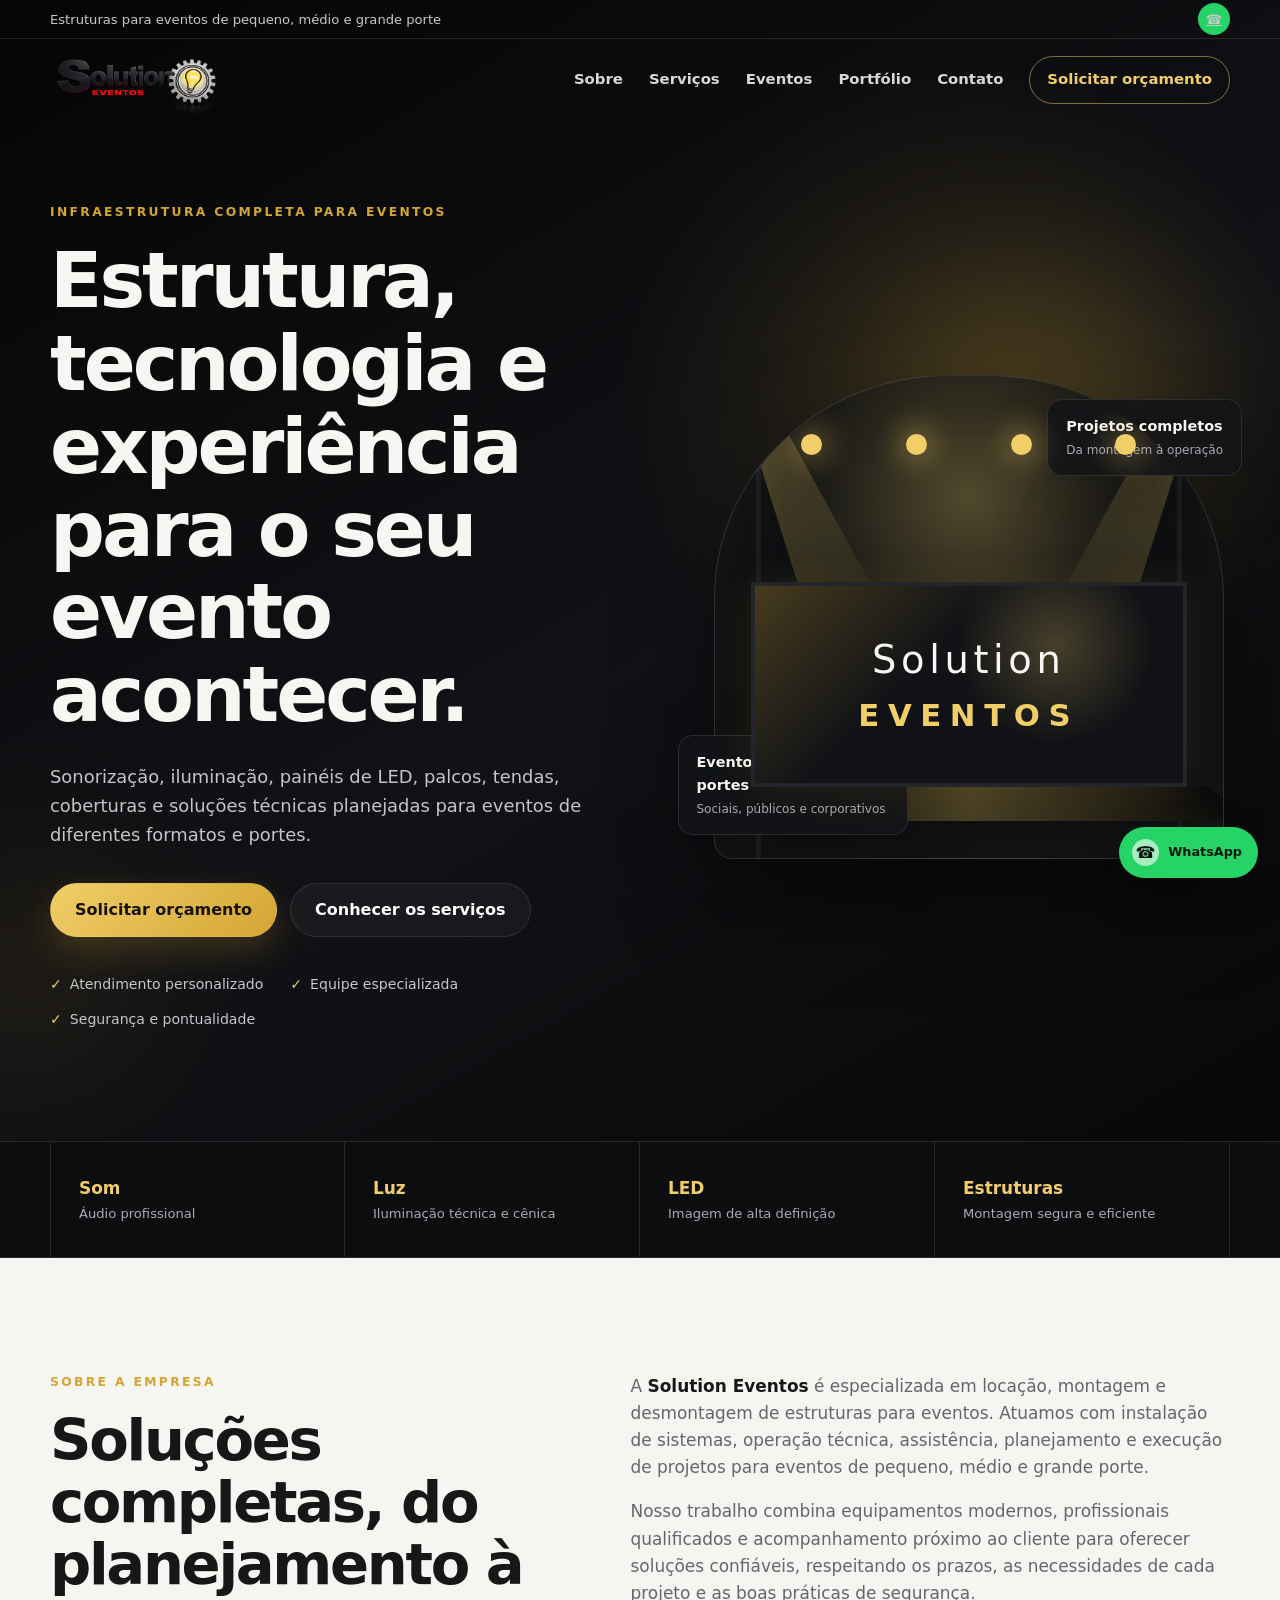
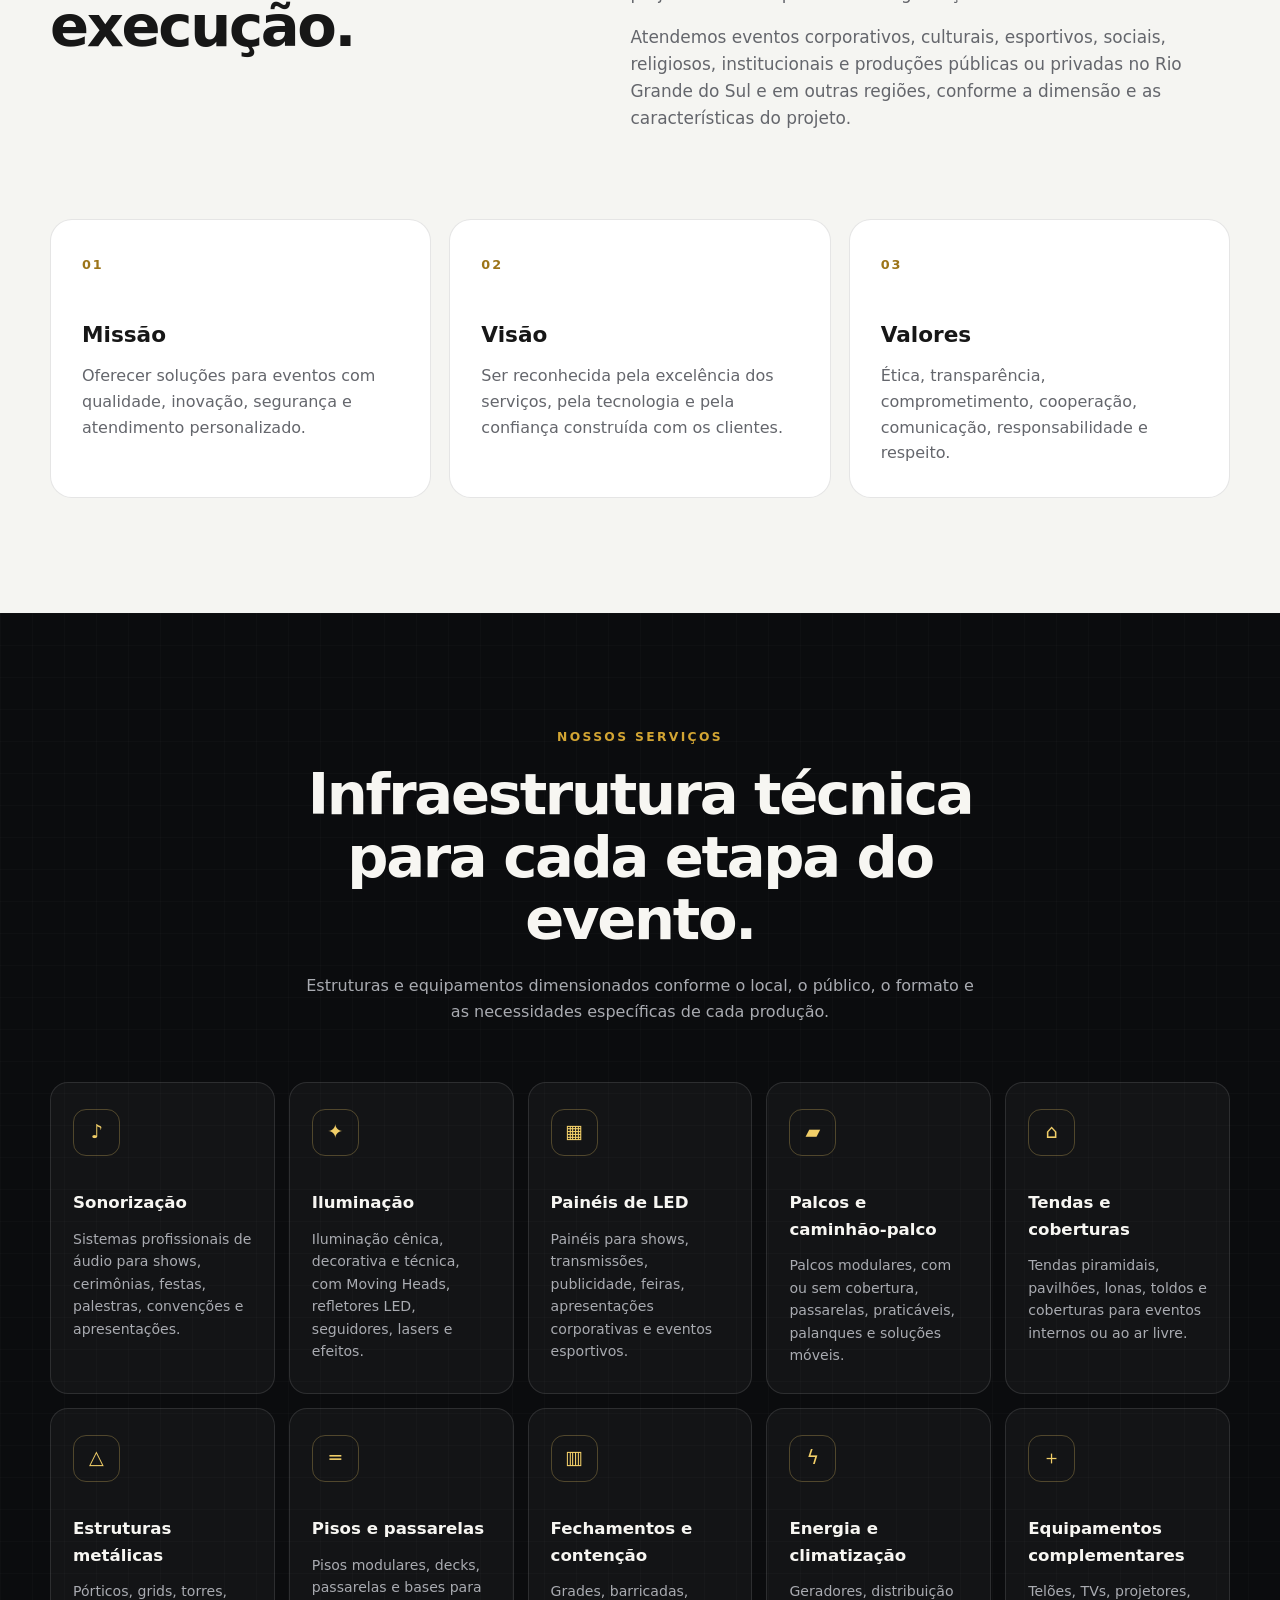
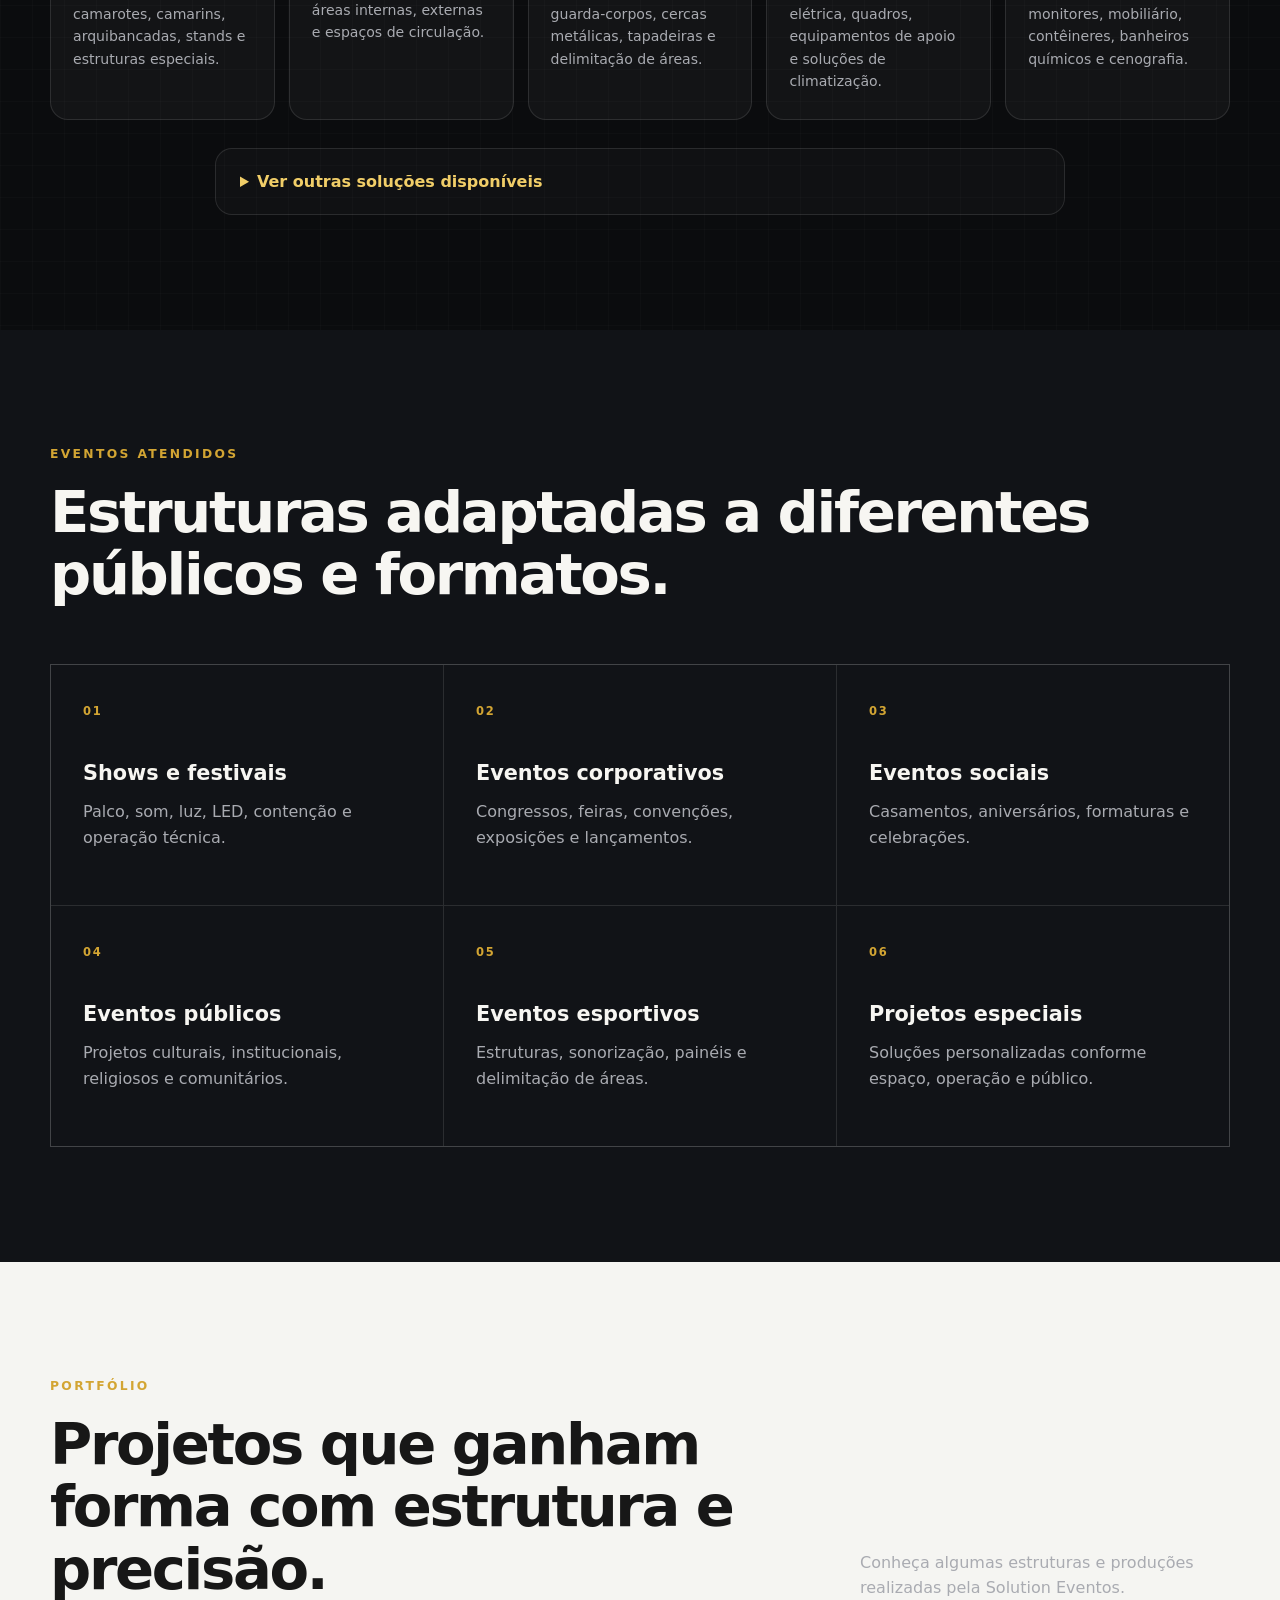
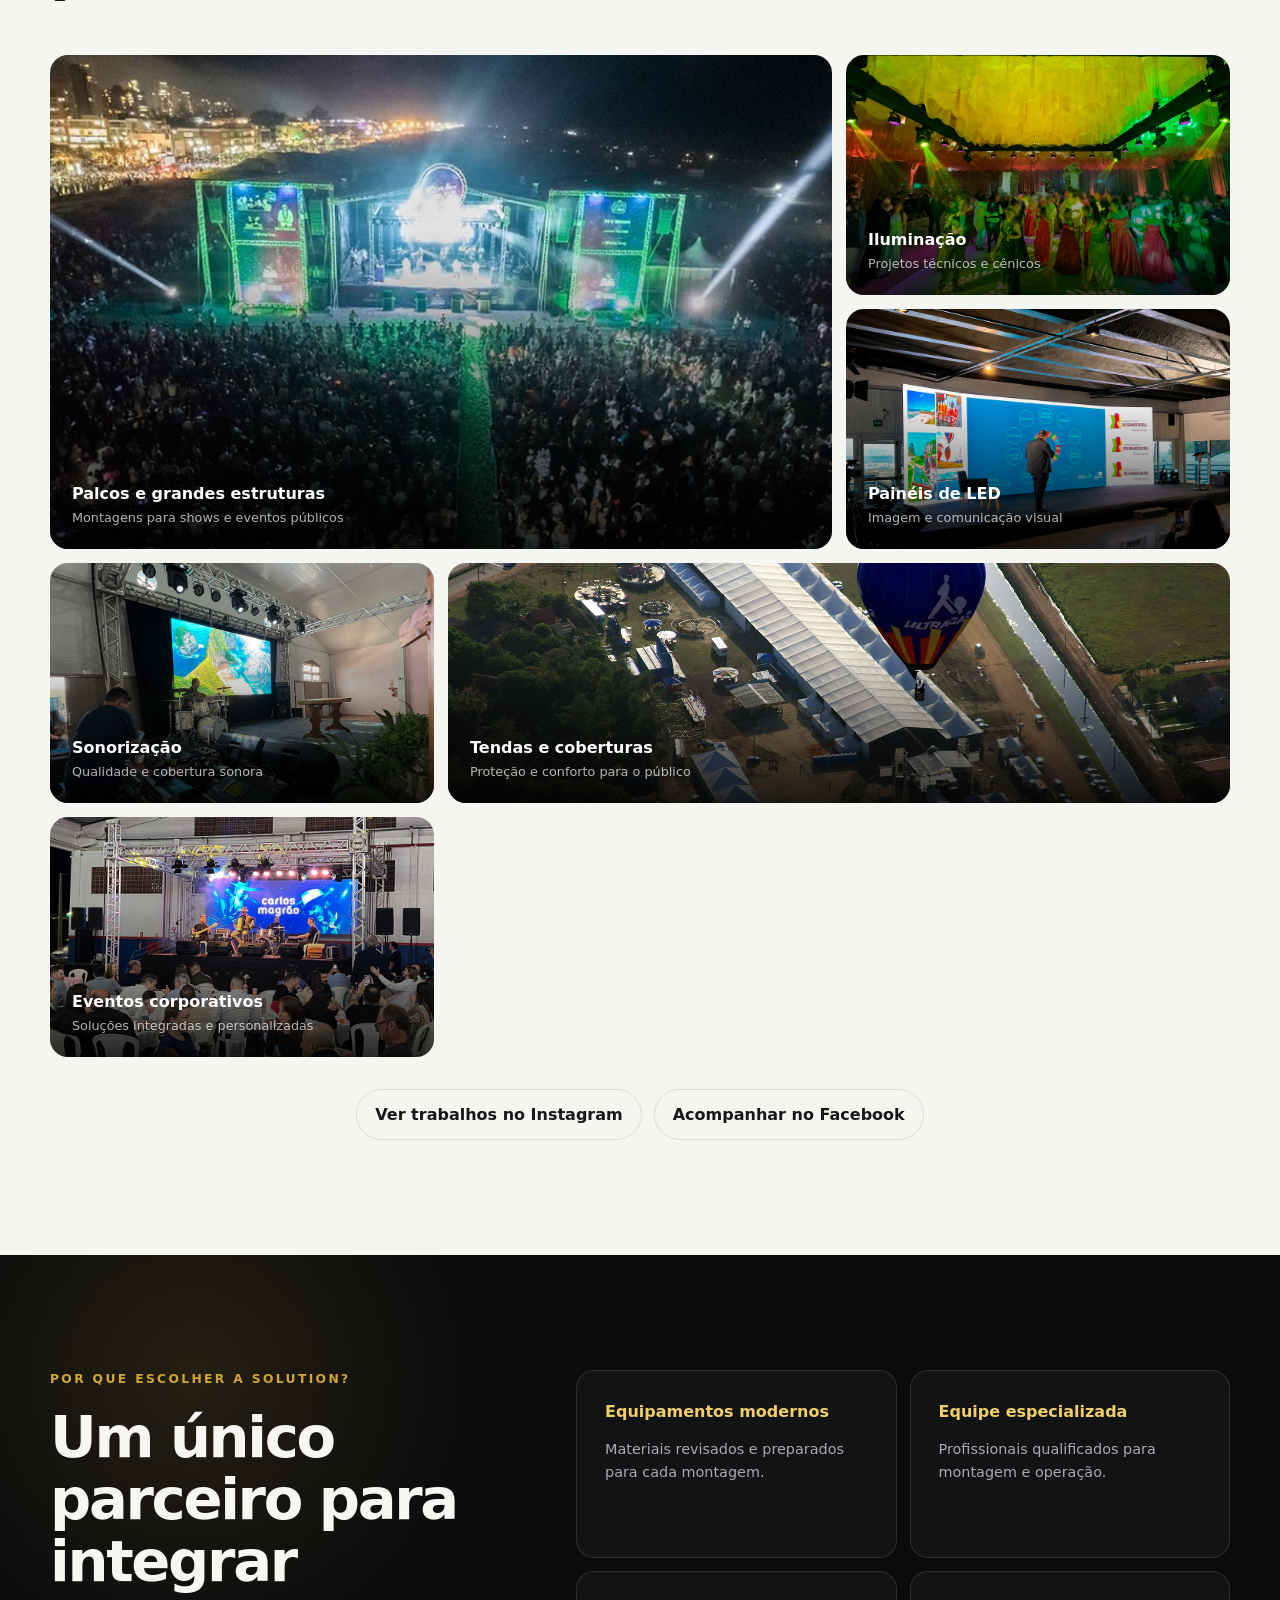
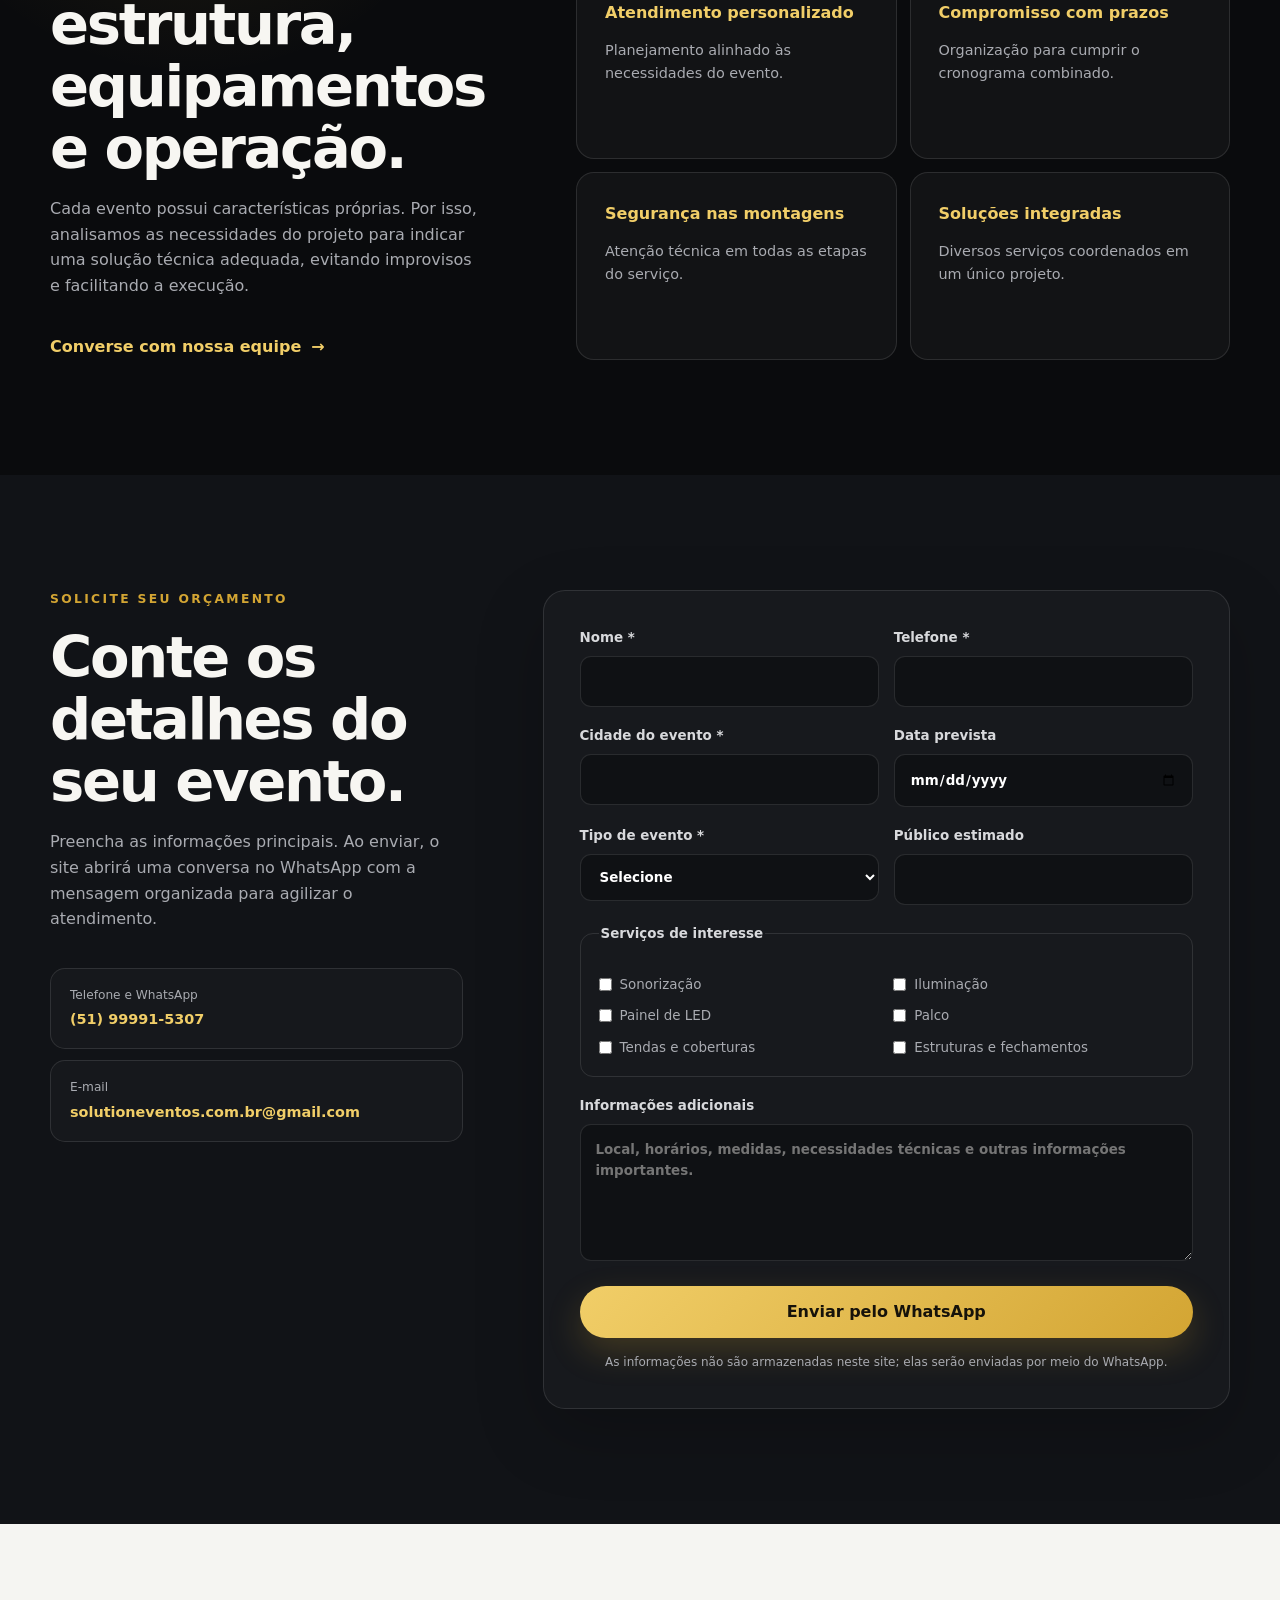
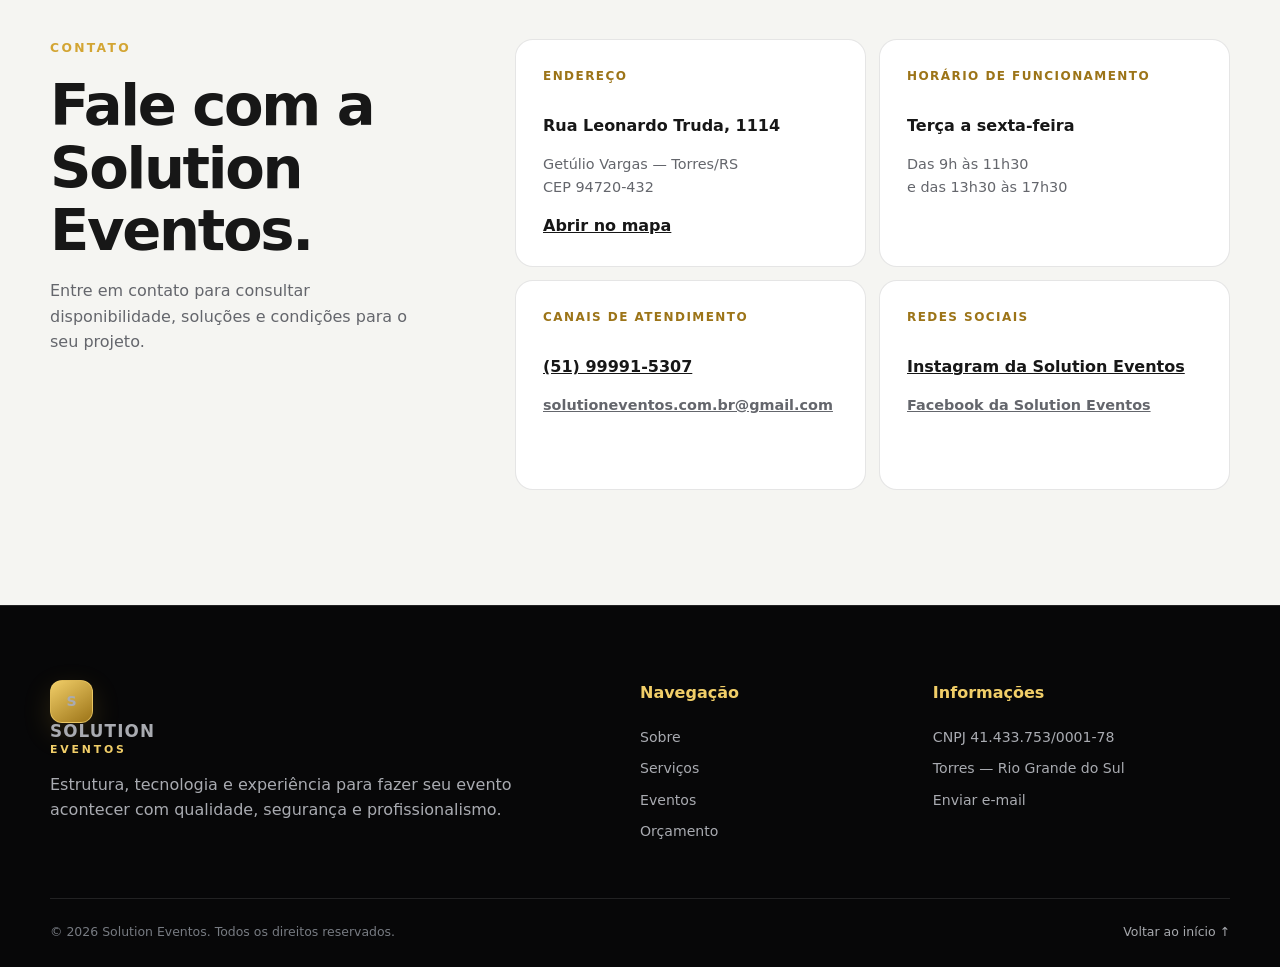
==== commit ab992b35: "Corrige ícone do WhatsApp no topo" ====
--- a/index.html
+++ b/index.html
@@ -72,19 +72,18 @@
 
   <header class="site-header" id="inicio">
     <div class="topbar">
-      <div class="container topbar-content">
-        <span>Estruturas para eventos de pequeno, médio e grande porte</span>
-        <a href="tel:+5551999915307" aria-label="Ligar para a Solution Eventos">(51) 99991-5307<<a class="topbar-whatsapp"
-   href="https://wa.me/5551999915307"
-   target="_blank"
-   rel="noopener noreferrer"
-   aria-label="Falar com a Solution Eventos pelo WhatsApp">
-  <svg viewBox="0 0 24 24" aria-hidden="true">
-    <path d="M12 2a9.84 9.84 0 0 0-8.47 14.84L2 22l5.3-1.47A9.94 9.94 0 1 0 12 2Zm0 17.9a8 8 0 0 1-4.08-1.11l-.29-.17-3.14.87.84-3.06-.19-.31A7.9 7.9 0 1 1 12 19.9Zm4.34-5.91c-.24-.12-1.4-.69-1.62-.77s-.38-.12-.54.12-.62.77-.76.93-.28.18-.52.06a6.45 6.45 0 0 1-1.9-1.17 7.1 7.1 0 0 1-1.32-1.64c-.14-.24 0-.37.1-.49.11-.11.24-.28.36-.42a1.7 1.7 0 0 0 .24-.4.45.45 0 0 0 0-.42c-.06-.12-.54-1.3-.74-1.78s-.39-.41-.54-.42h-.46a.88.88 0 0 0-.64.3 2.69 2.69 0 0 0-.84 2 4.67 4.67 0 0 0 1 2.49 10.7 10.7 0 0 0 4.1 3.62 13.8 13.8 0 0 0 1.37.51 3.3 3.3 0 0 0 1.51.1 2.47 2.47 0 0 0 1.6-1.13 2 2 0 0 0 .14-1.13c-.06-.1-.22-.16-.46-.28Z"/>
-  </svg>
-</a>/a>
-      </div>
-    </div>
+  <div class="container topbar-content">
+    <span>Estruturas para eventos de pequeno, médio e grande porte</span>
+
+    <a class="topbar-whatsapp"
+       href="https://wa.me/5551999915307"
+       target="_blank"
+       rel="noopener noreferrer"
+       aria-label="Falar com a Solution Eventos pelo WhatsApp">
+      <span aria-hidden="true">☎</span>
+    </a>
+  </div>
+</div>
 
     <nav class="navbar container" aria-label="Navegação principal">
       <a class="brand" href="#inicio" aria-label="Solution Eventos - início">
--- a/assets/css/style.css
+++ b/assets/css/style.css
@@ -105,10 +105,25 @@
   gap: 20px;
 }
 
-.topbar a {
-  color: var(--gold-light);
-  font-weight: 700;
-  text-decoration: none;
+.topbar-whatsapp {
+  width: 32px;
+  height: 32px;
+  display: grid;
+  place-items: center;
+  border-radius: 50%;
+  background: #25d366;
+  transition: transform 0.2s ease, box-shadow 0.2s ease;
+}
+
+.topbar-whatsapp svg {
+  width: 20px;
+  height: 20px;
+  fill: #ffffff;
+}
+
+.topbar-whatsapp:hover {
+  transform: scale(1.08);
+  box-shadow: 0 0 16px rgba(37, 211, 102, 0.4);
 }
 
 .navbar {
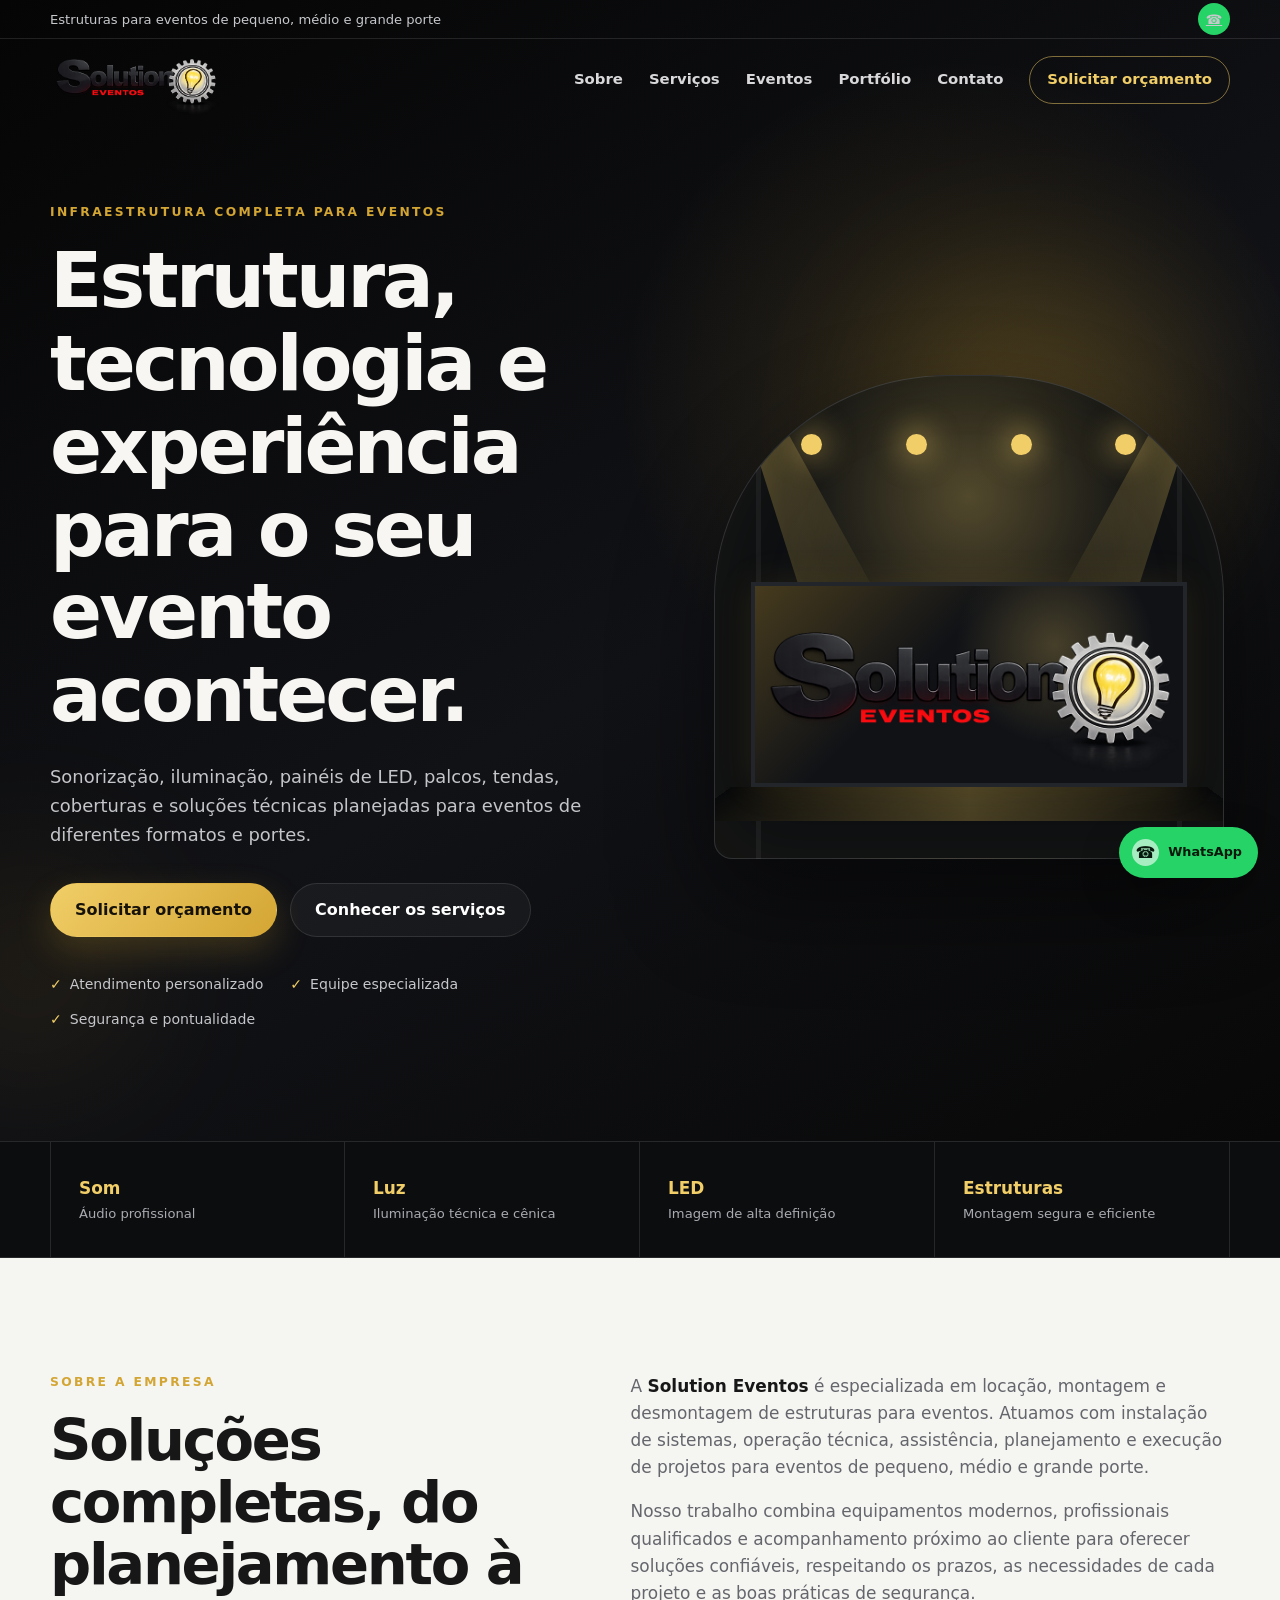
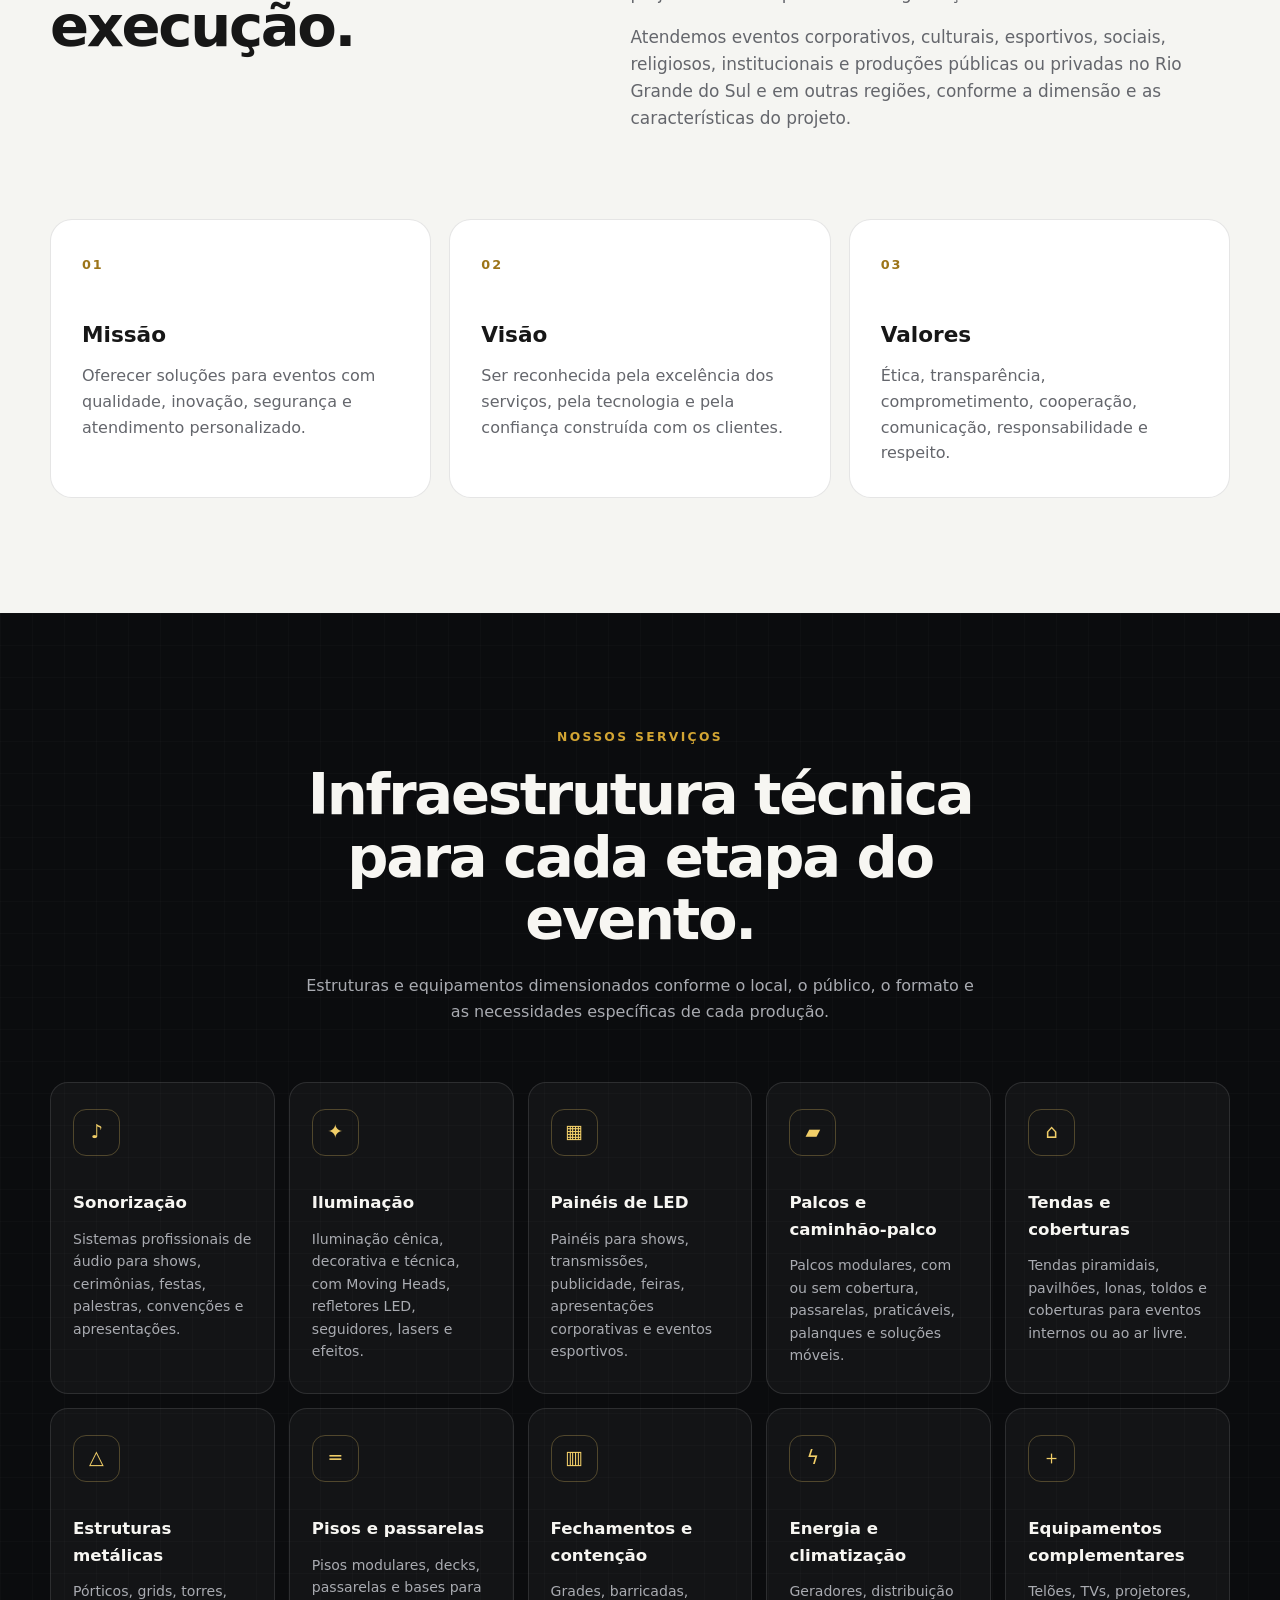
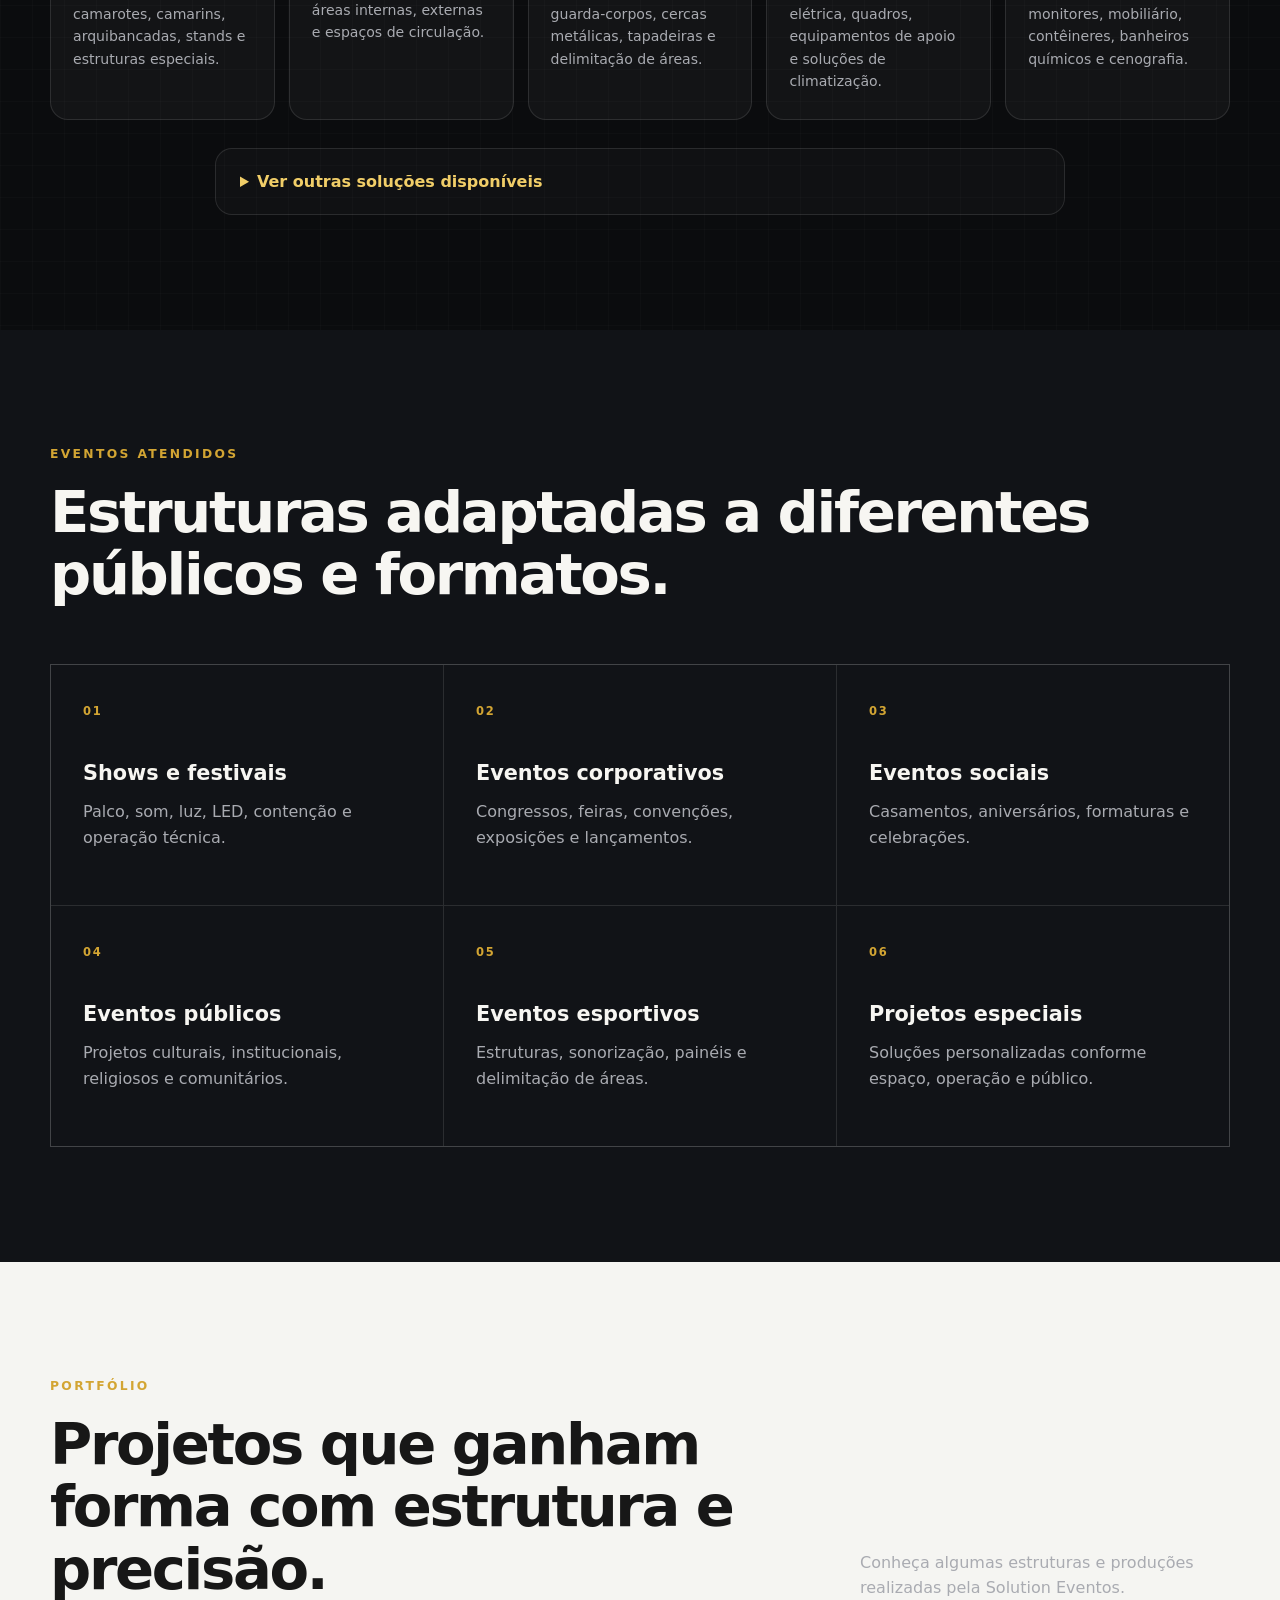
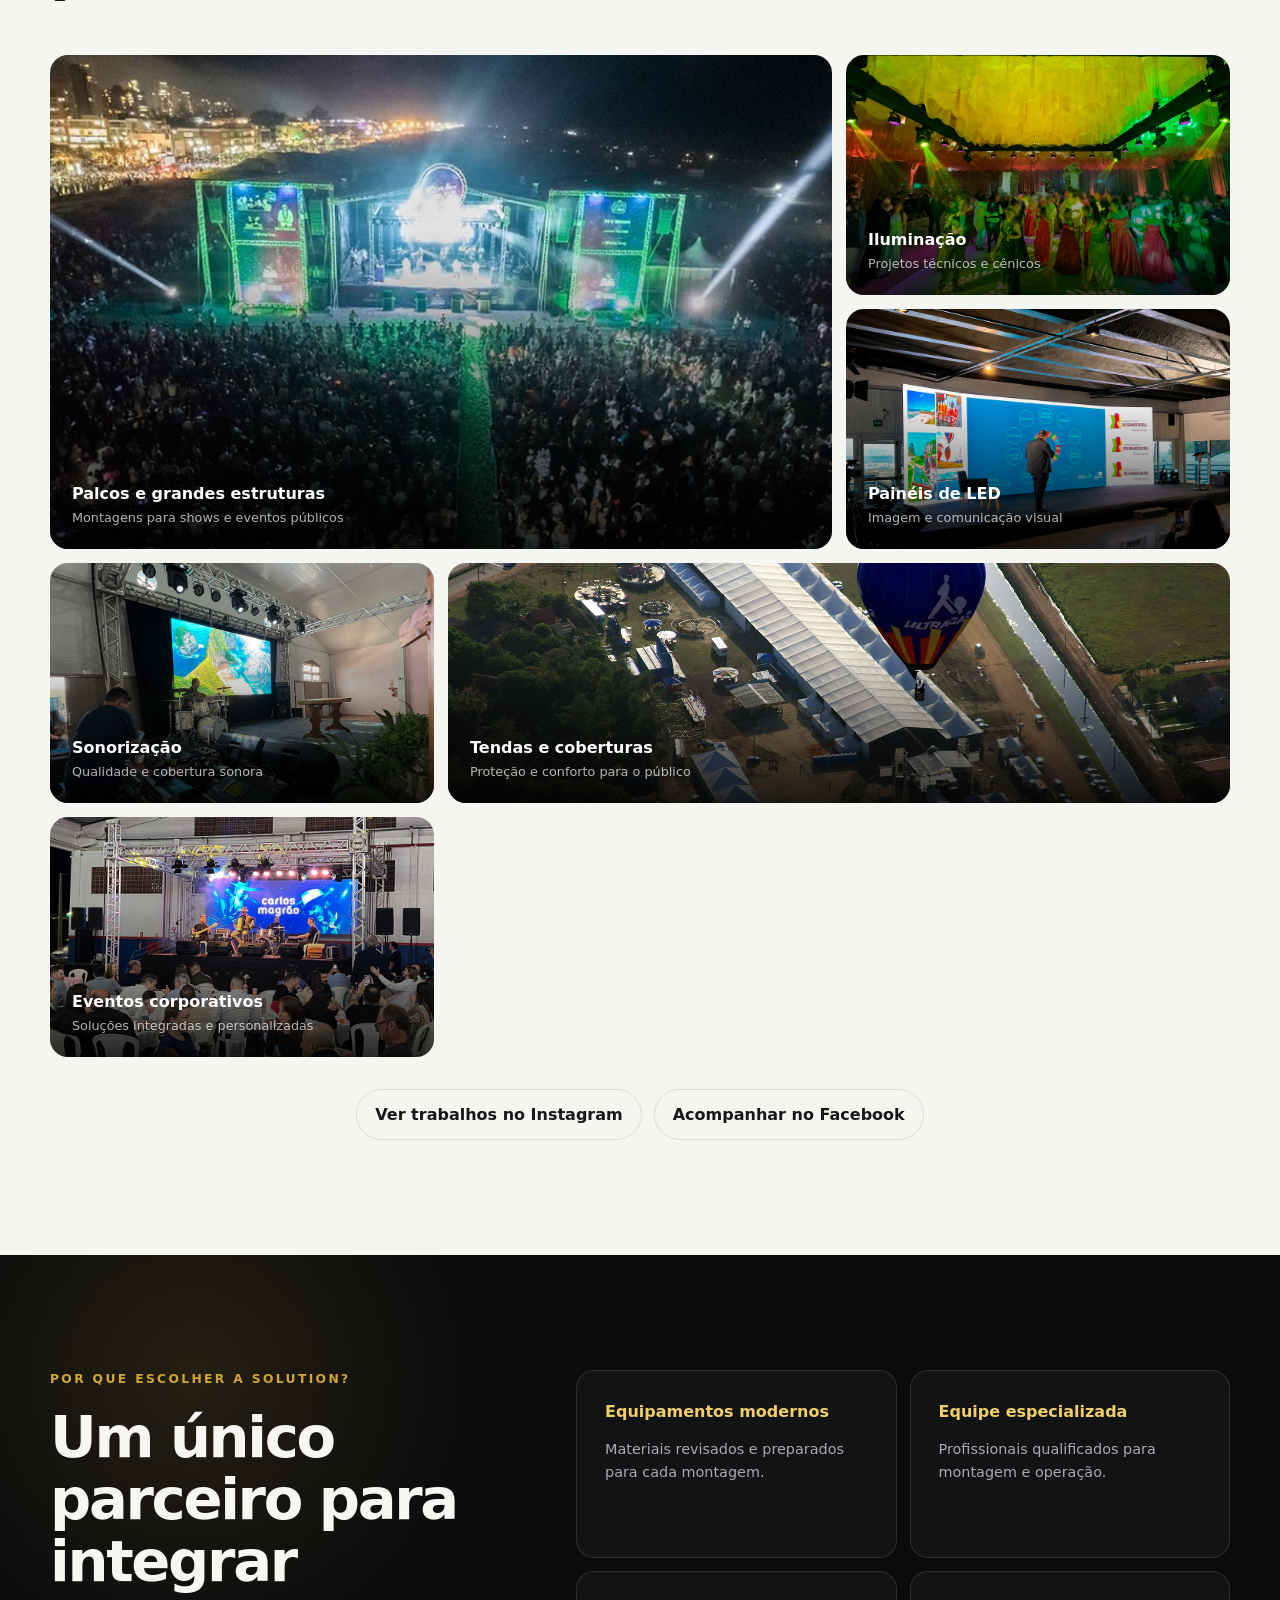
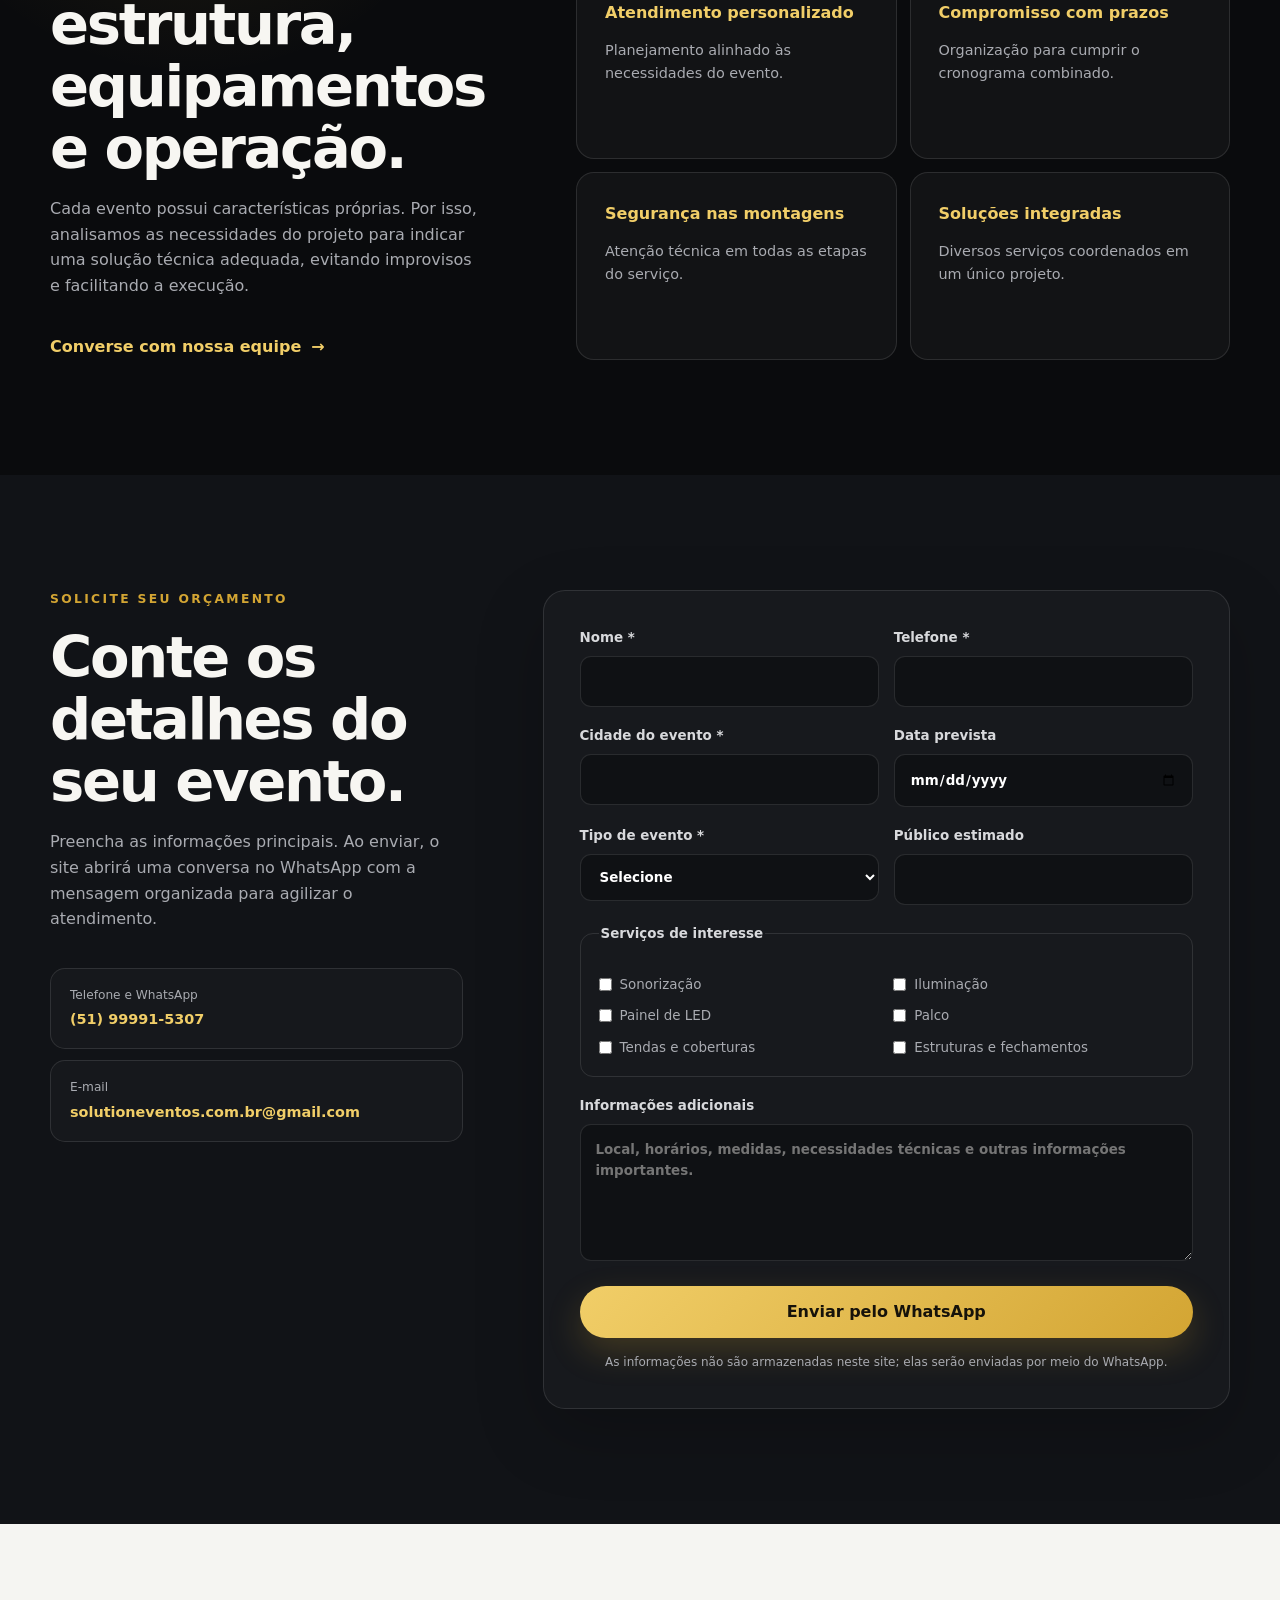
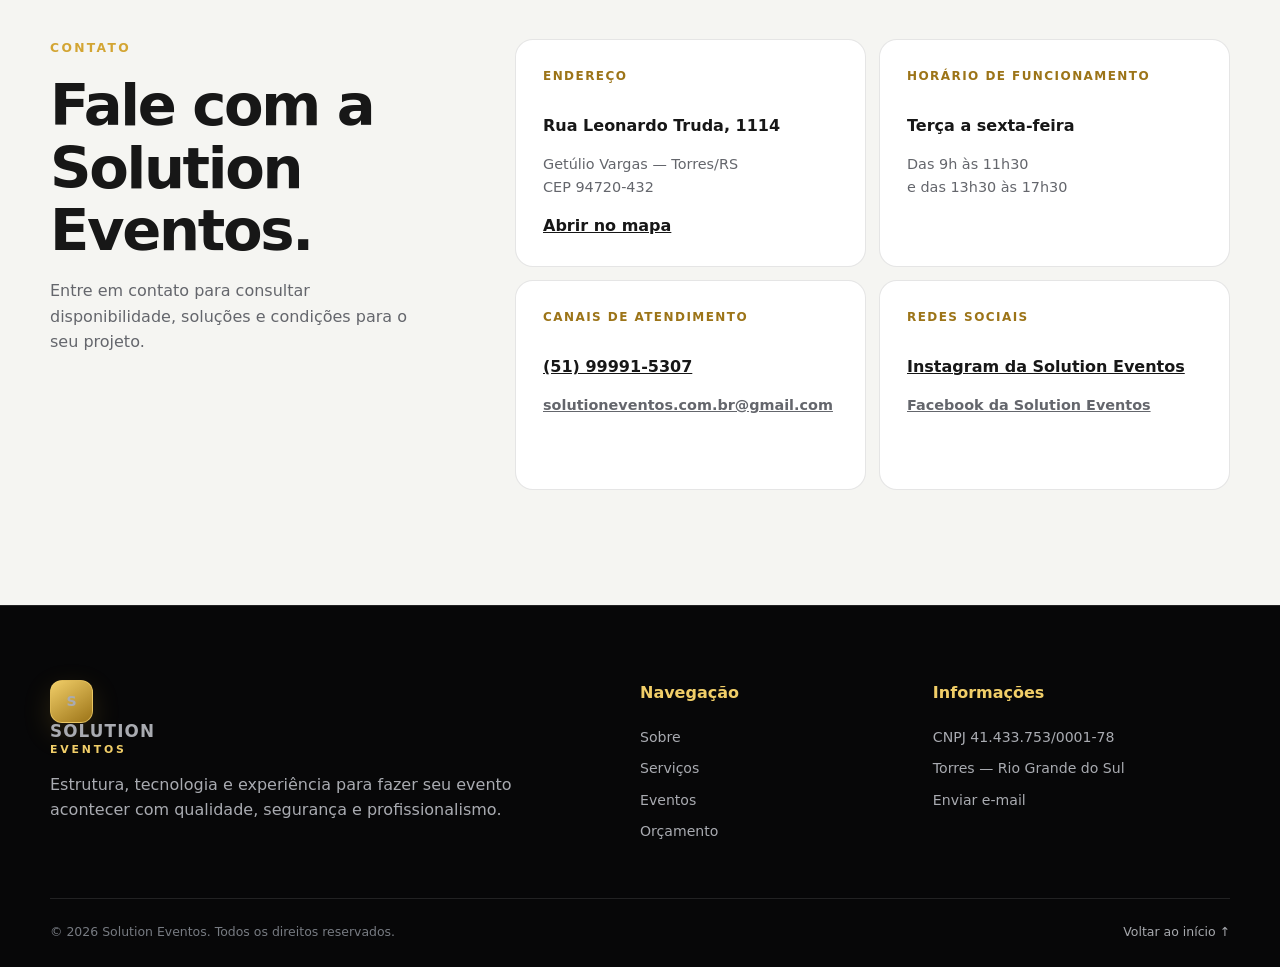
==== commit ab3f1db4: "Substitui a arte central pelo logotipo" ====
--- a/index.html
+++ b/index.html
@@ -134,19 +134,10 @@
             <div class="stage-lights">
               <span></span><span></span><span></span><span></span>
             </div>
-            <div class="stage-screen">
-              <span>Solution</span>
-              <strong>EVENTOS</strong>
-            </div>
+            <div class="stage-screen stage-logo-screen">
+  <img src="./assets/images/logo-solution-eventos.png" alt="Solution Eventos">
+</div>
             <div class="stage-floor"></div>
-          </div>
-          <div class="floating-card floating-card-top">
-            <strong>Projetos completos</strong>
-            <span>Da montagem à operação</span>
-          </div>
-          <div class="floating-card floating-card-bottom">
-            <strong>Eventos de todos os portes</strong>
-            <span>Sociais, públicos e corporativos</span>
           </div>
         </div>
       </div>
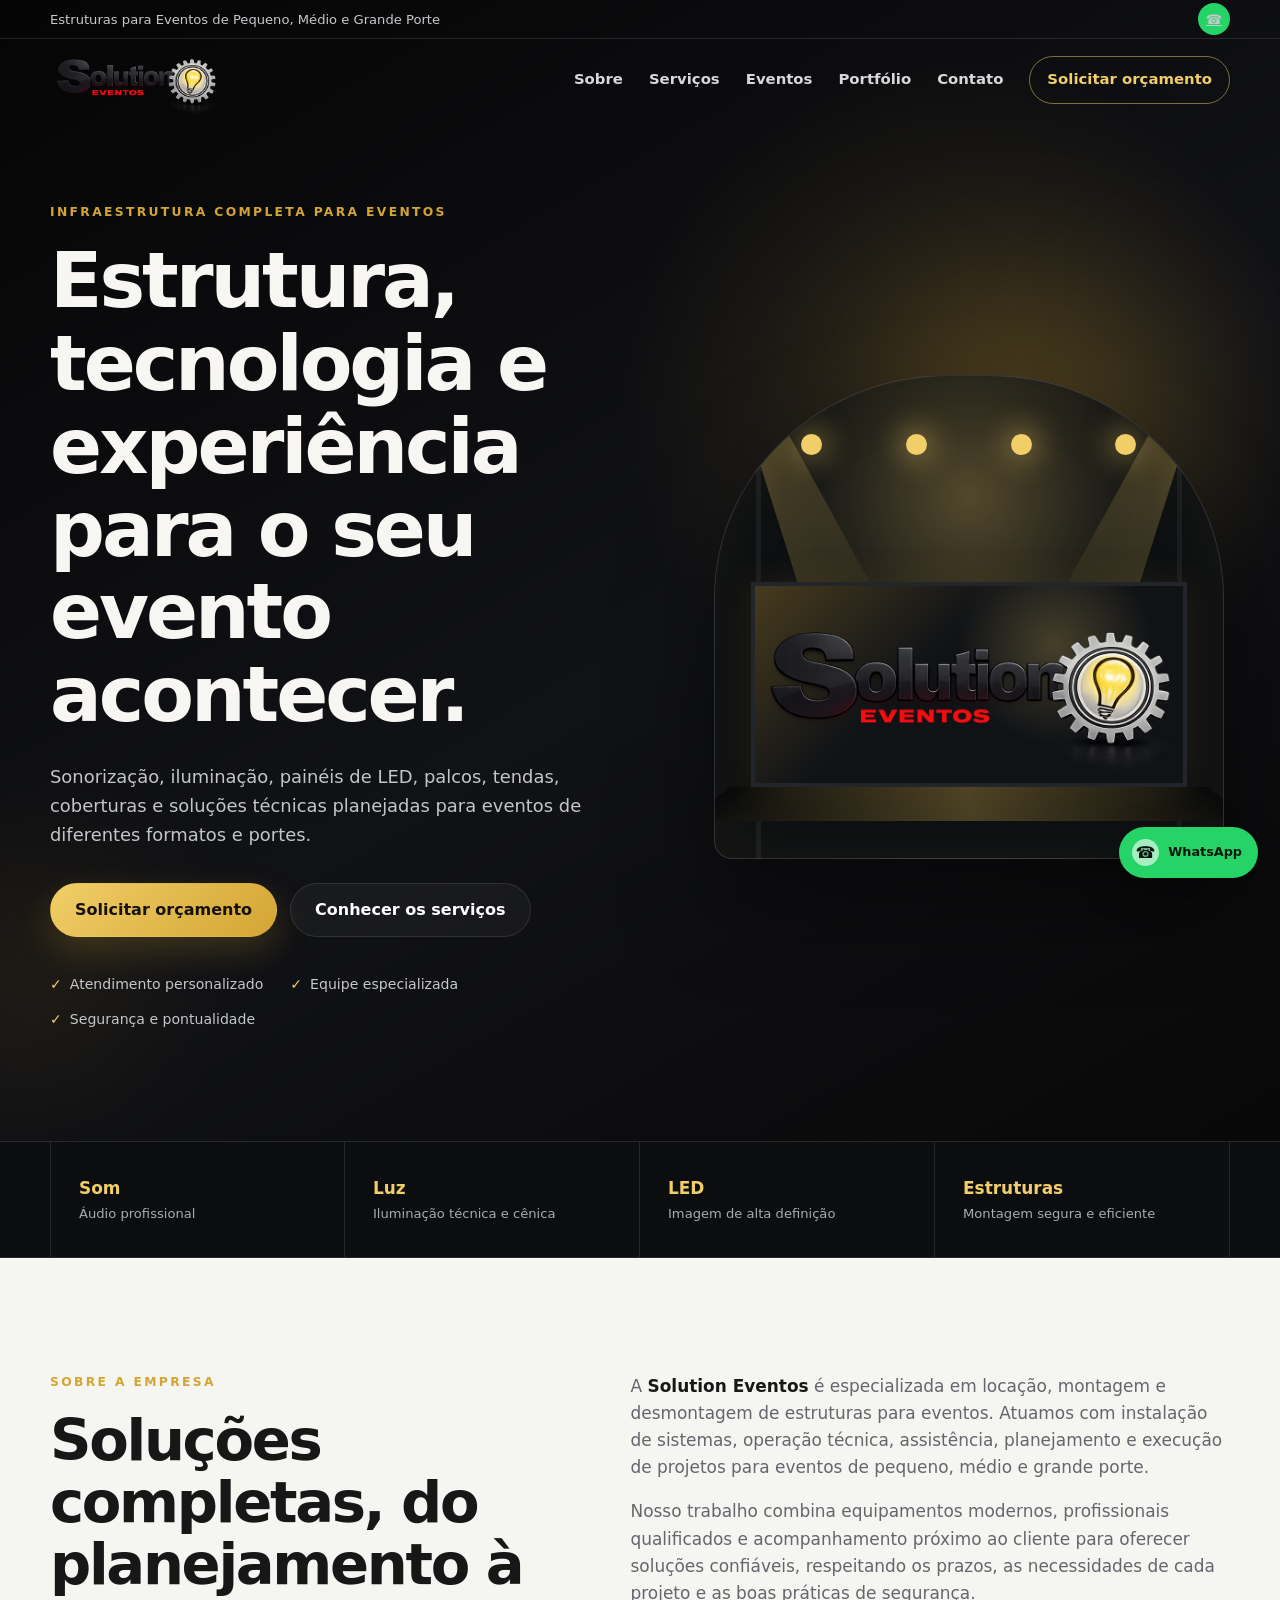
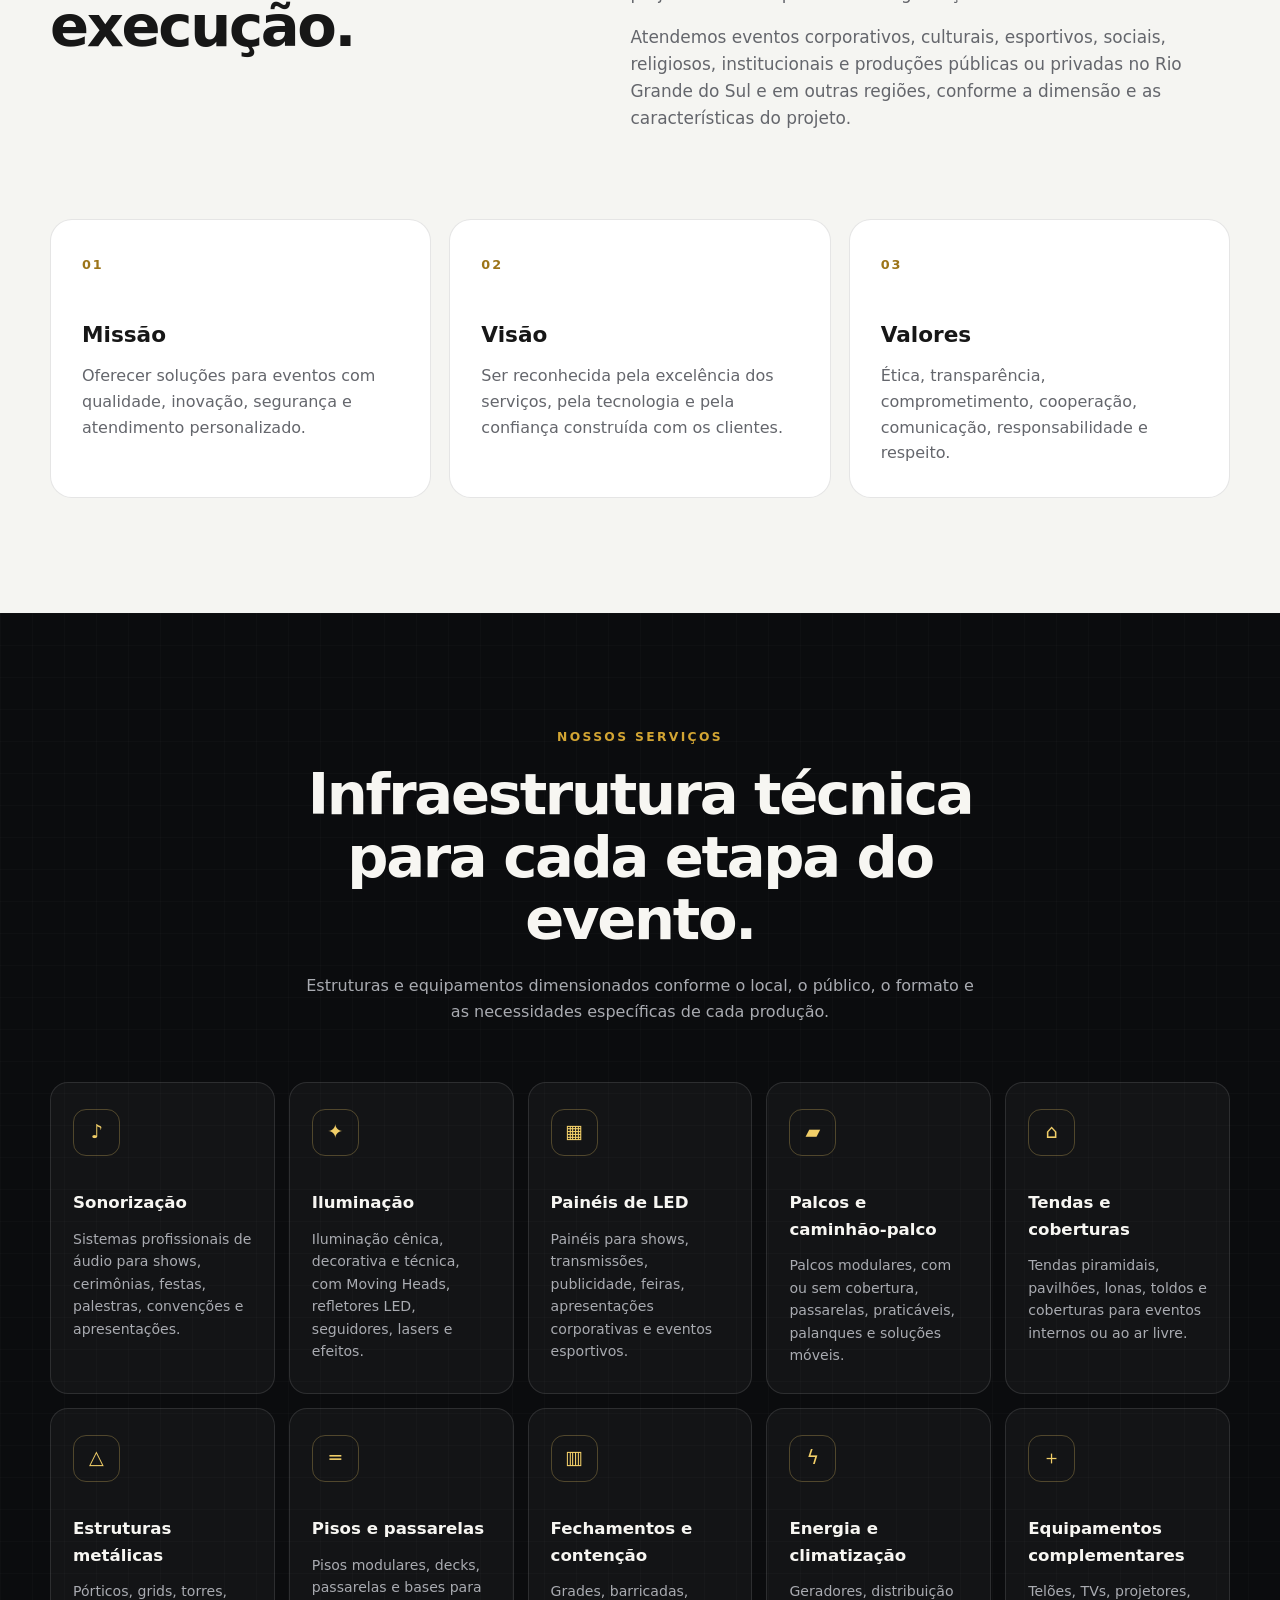
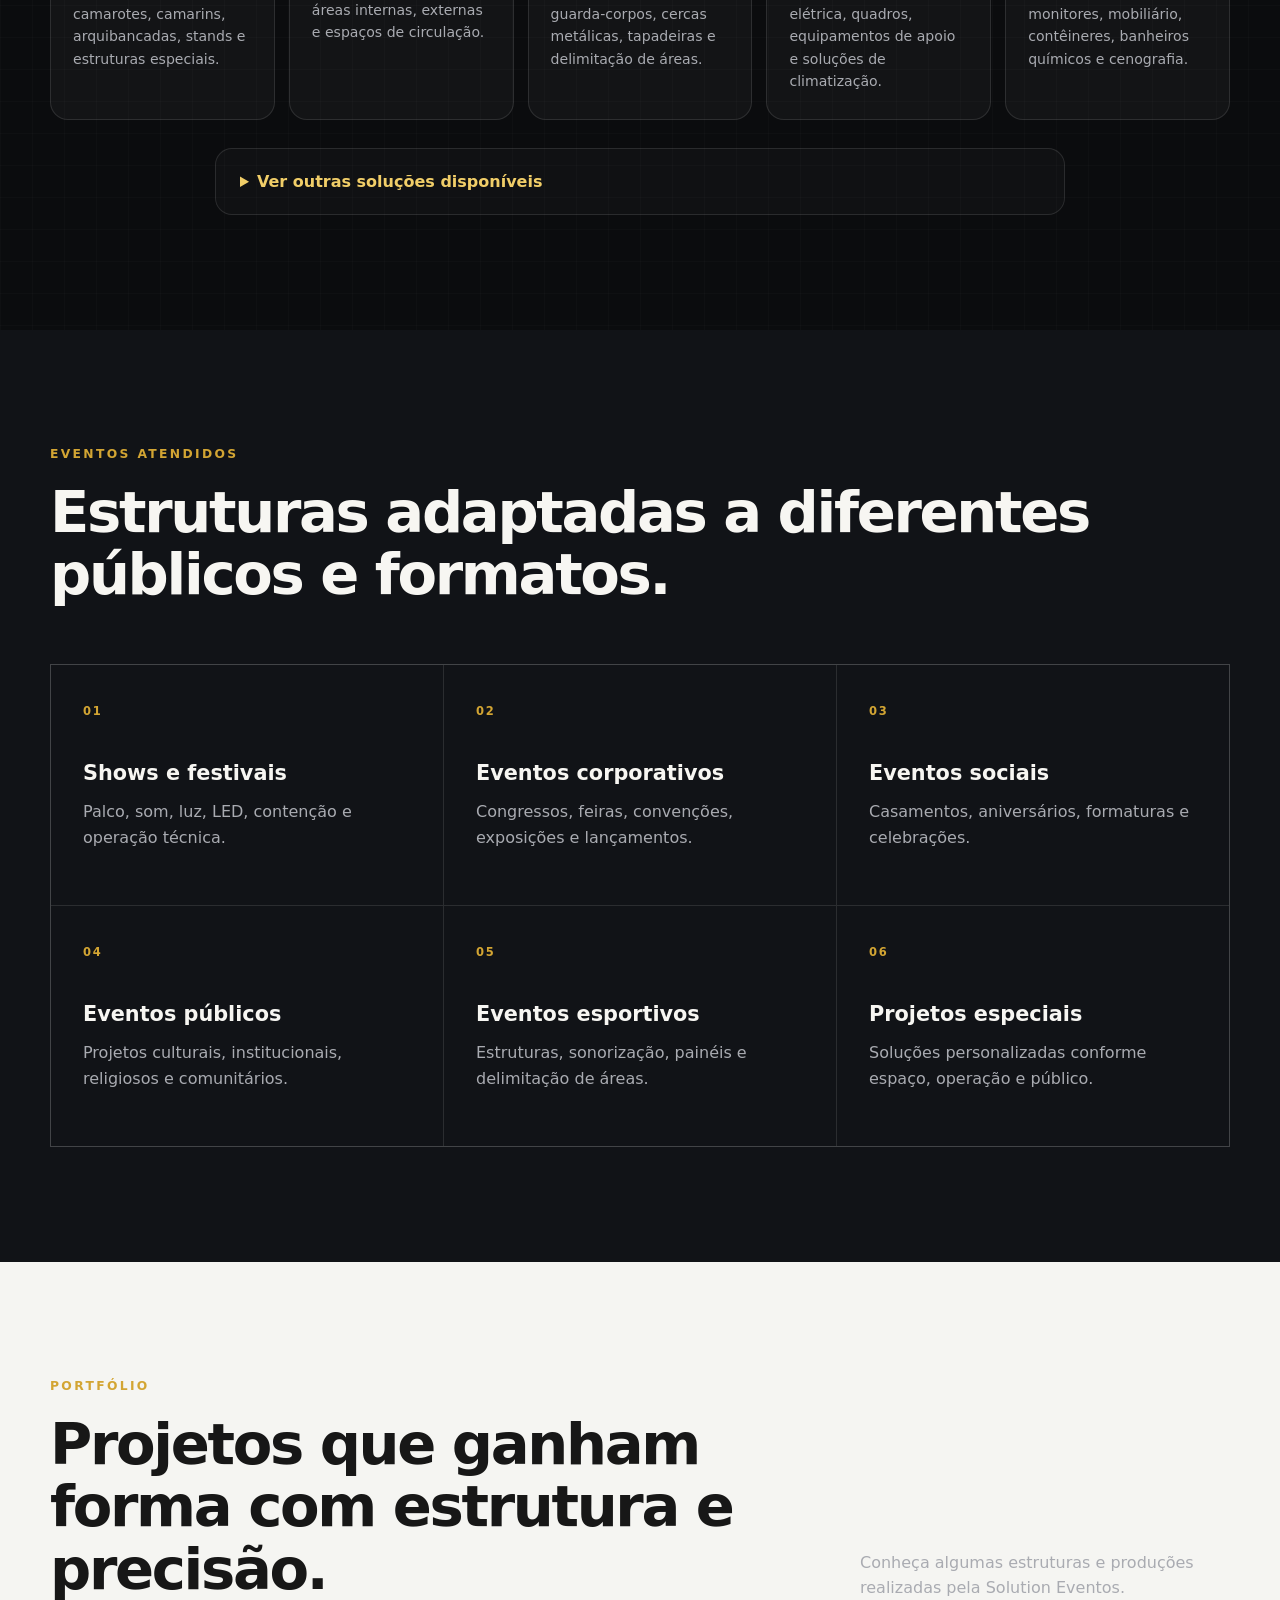
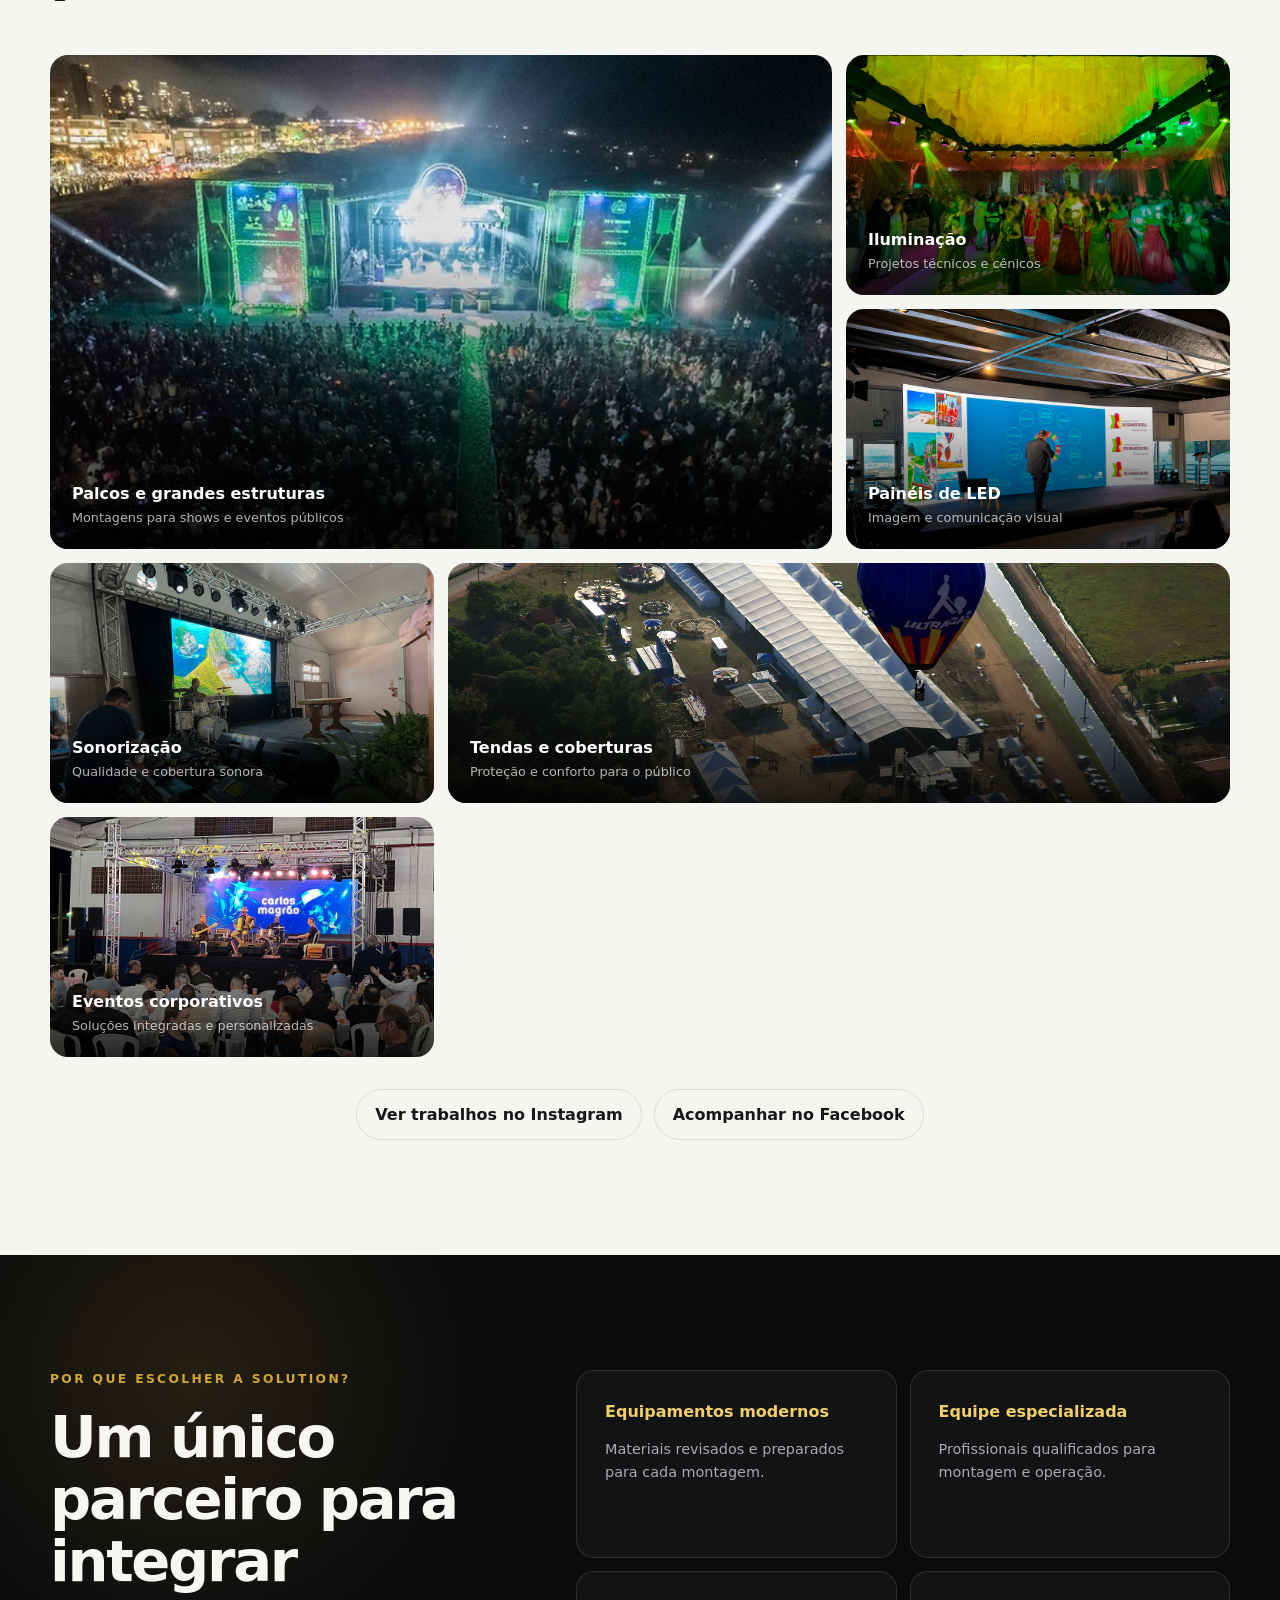
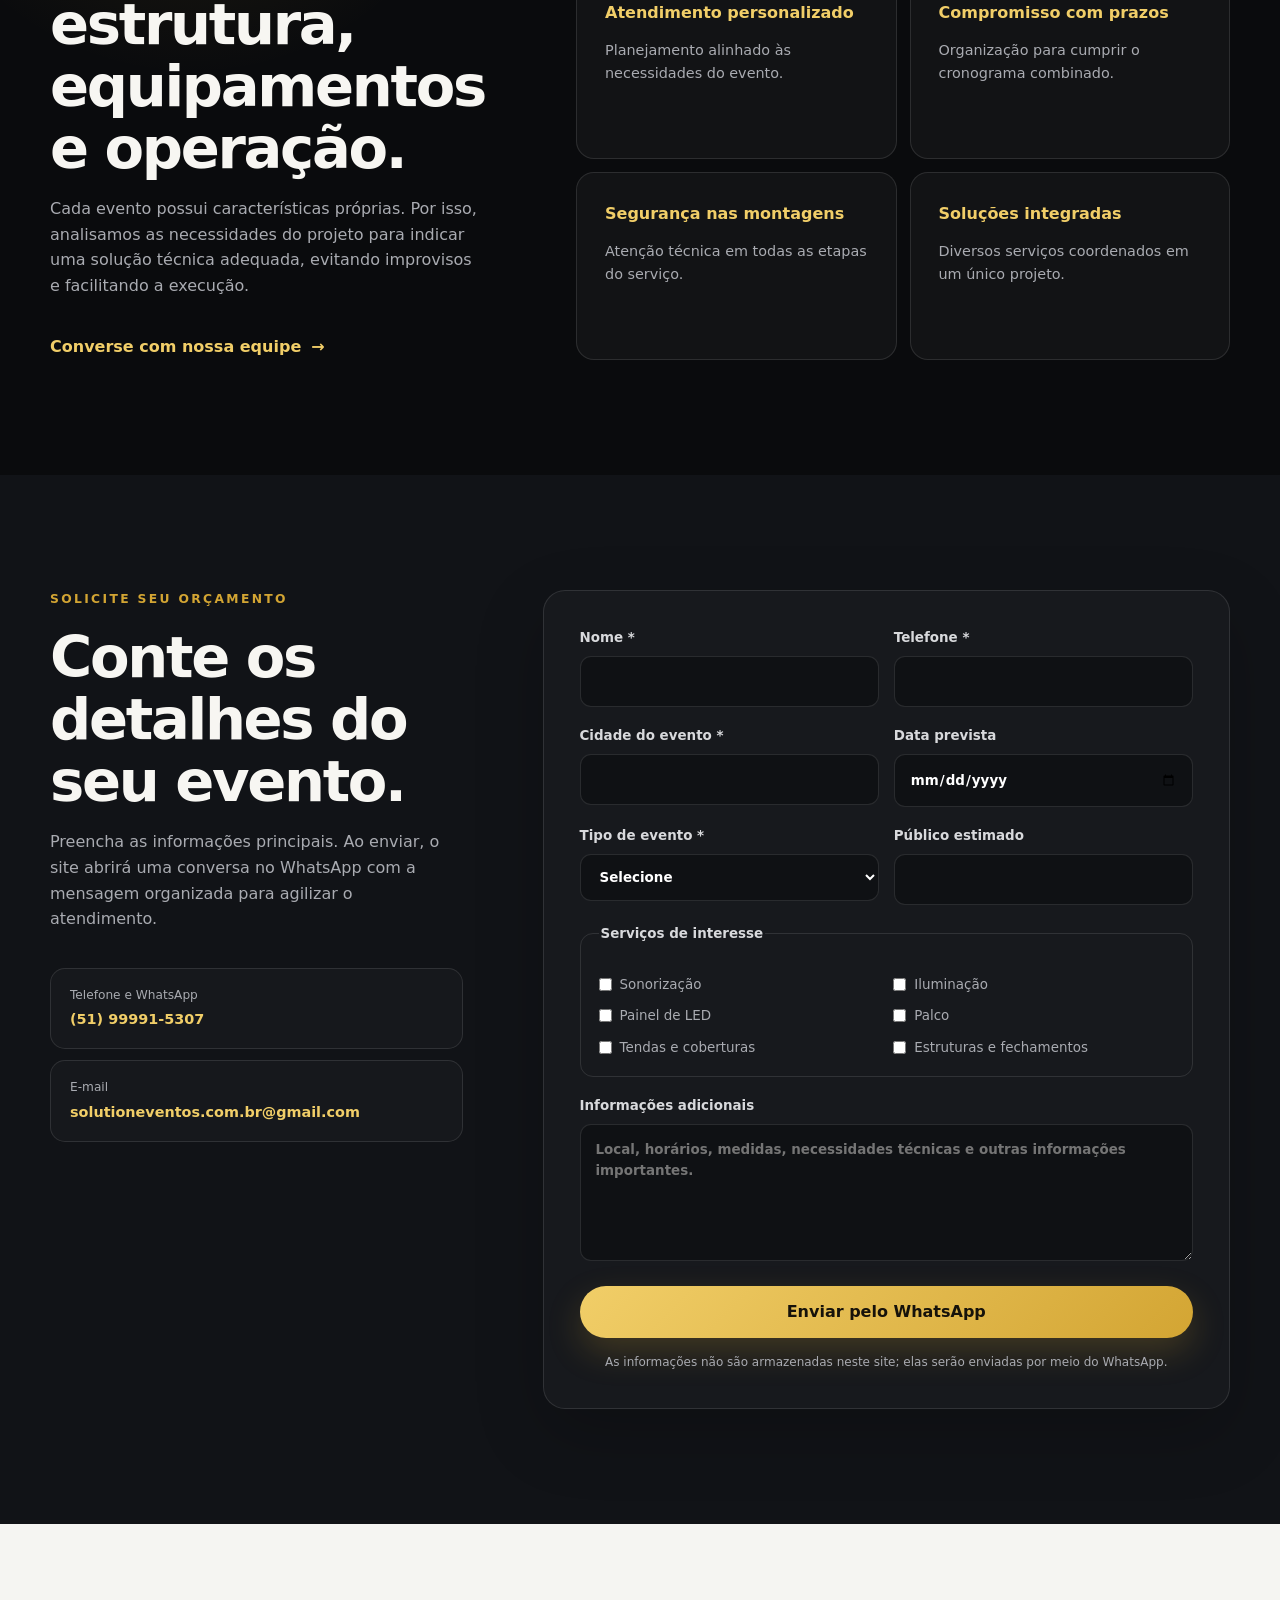
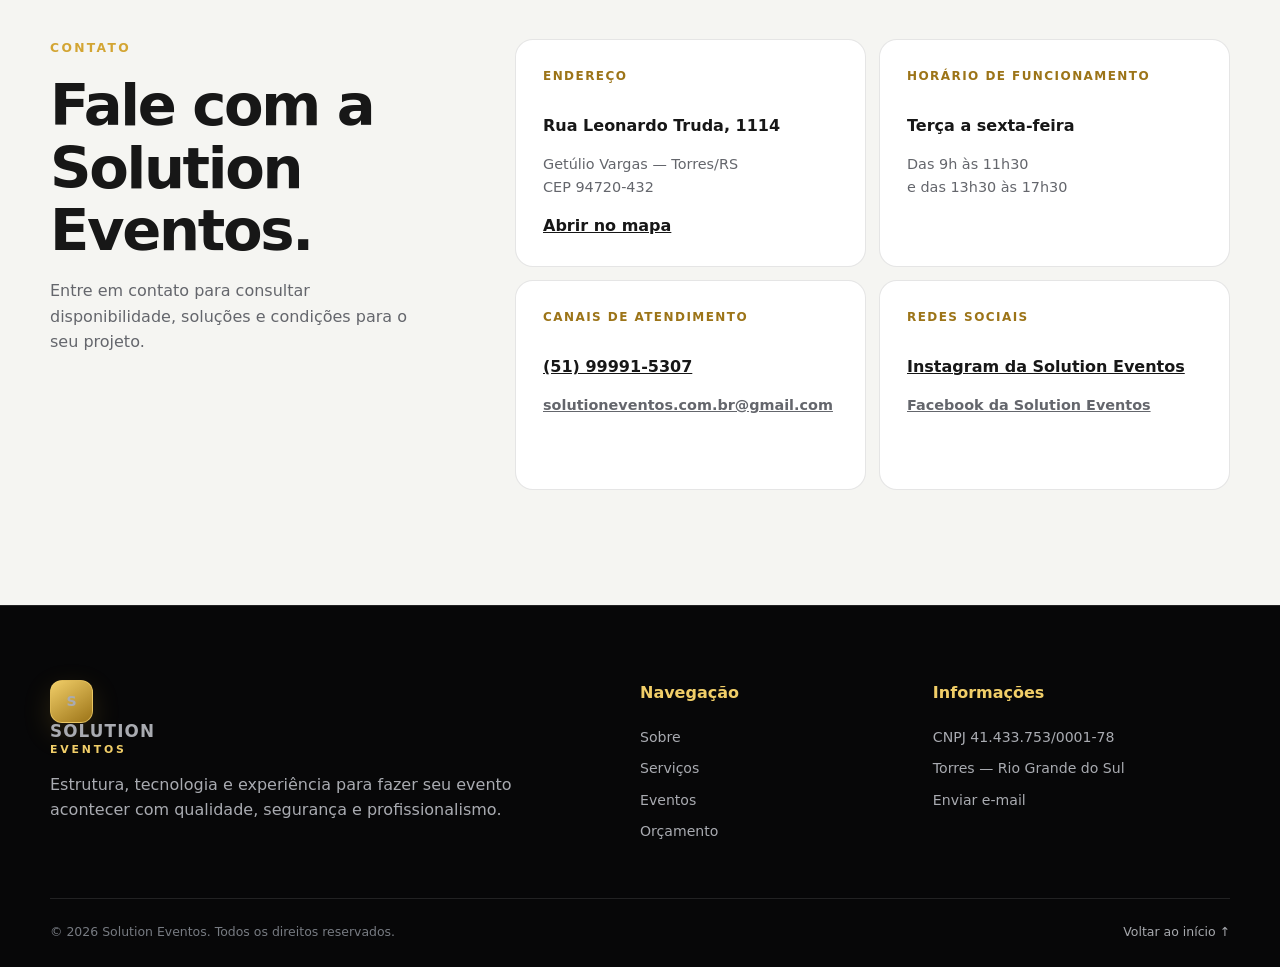
==== commit f7ad41b7: "Substitui a escrita topbar" ====
--- a/index.html
+++ b/index.html
@@ -73,7 +73,7 @@
   <header class="site-header" id="inicio">
     <div class="topbar">
   <div class="container topbar-content">
-    <span>Estruturas para eventos de pequeno, médio e grande porte</span>
+    <span>Estruturas para Eventos de Pequeno, Médio e Grande Porte</span>
 
     <a class="topbar-whatsapp"
        href="https://wa.me/5551999915307"
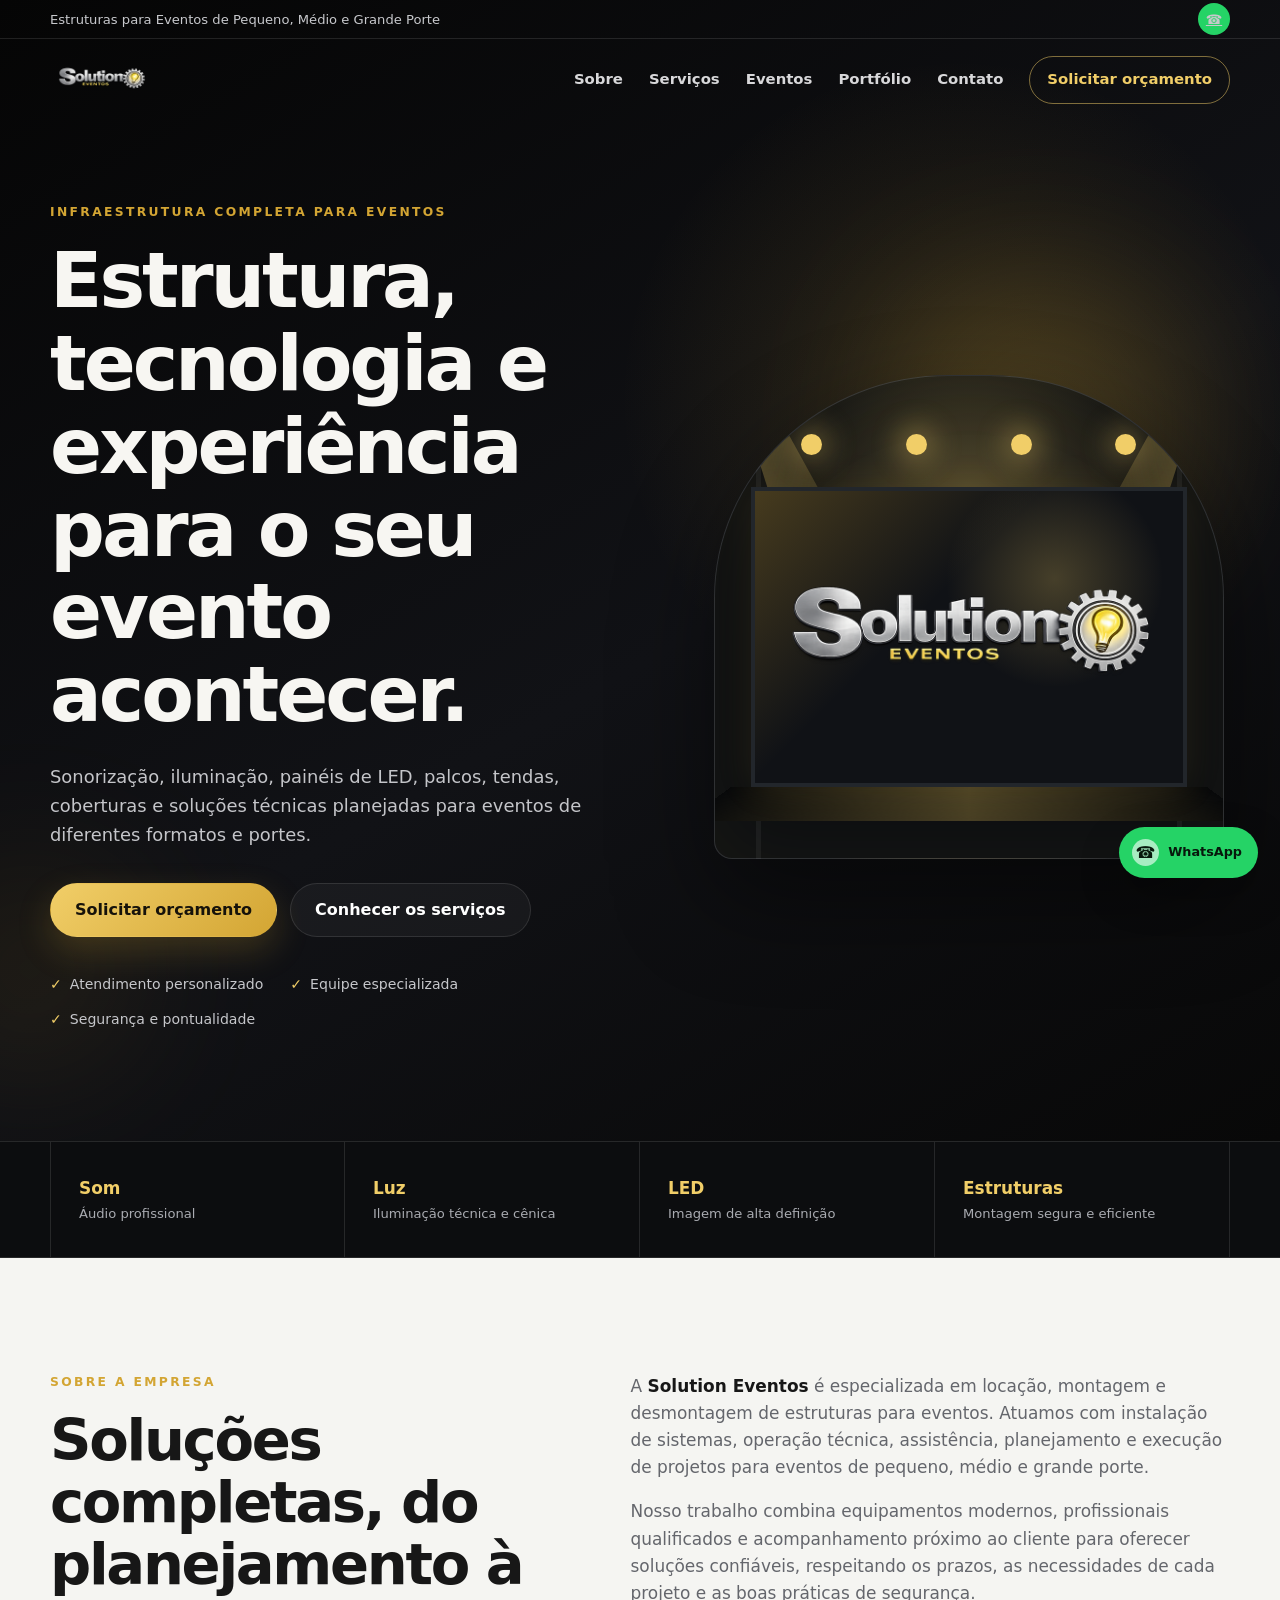
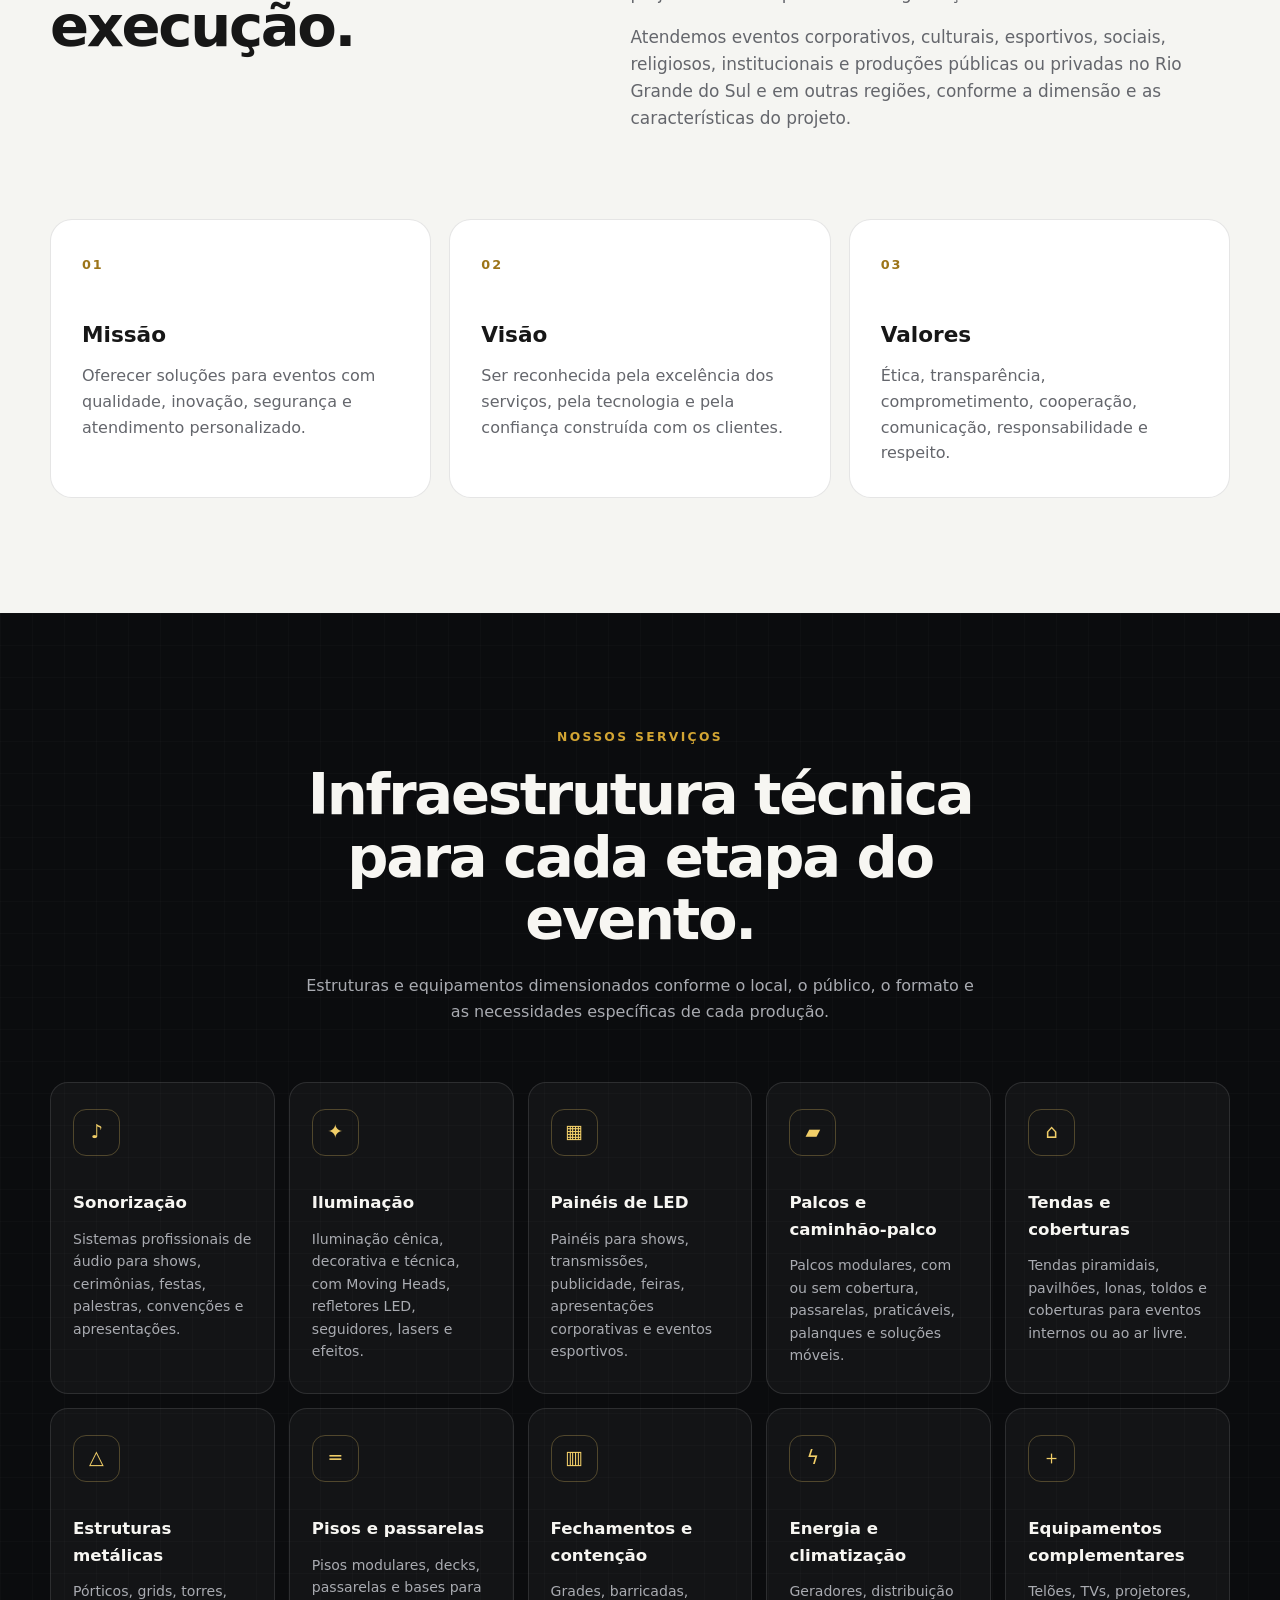
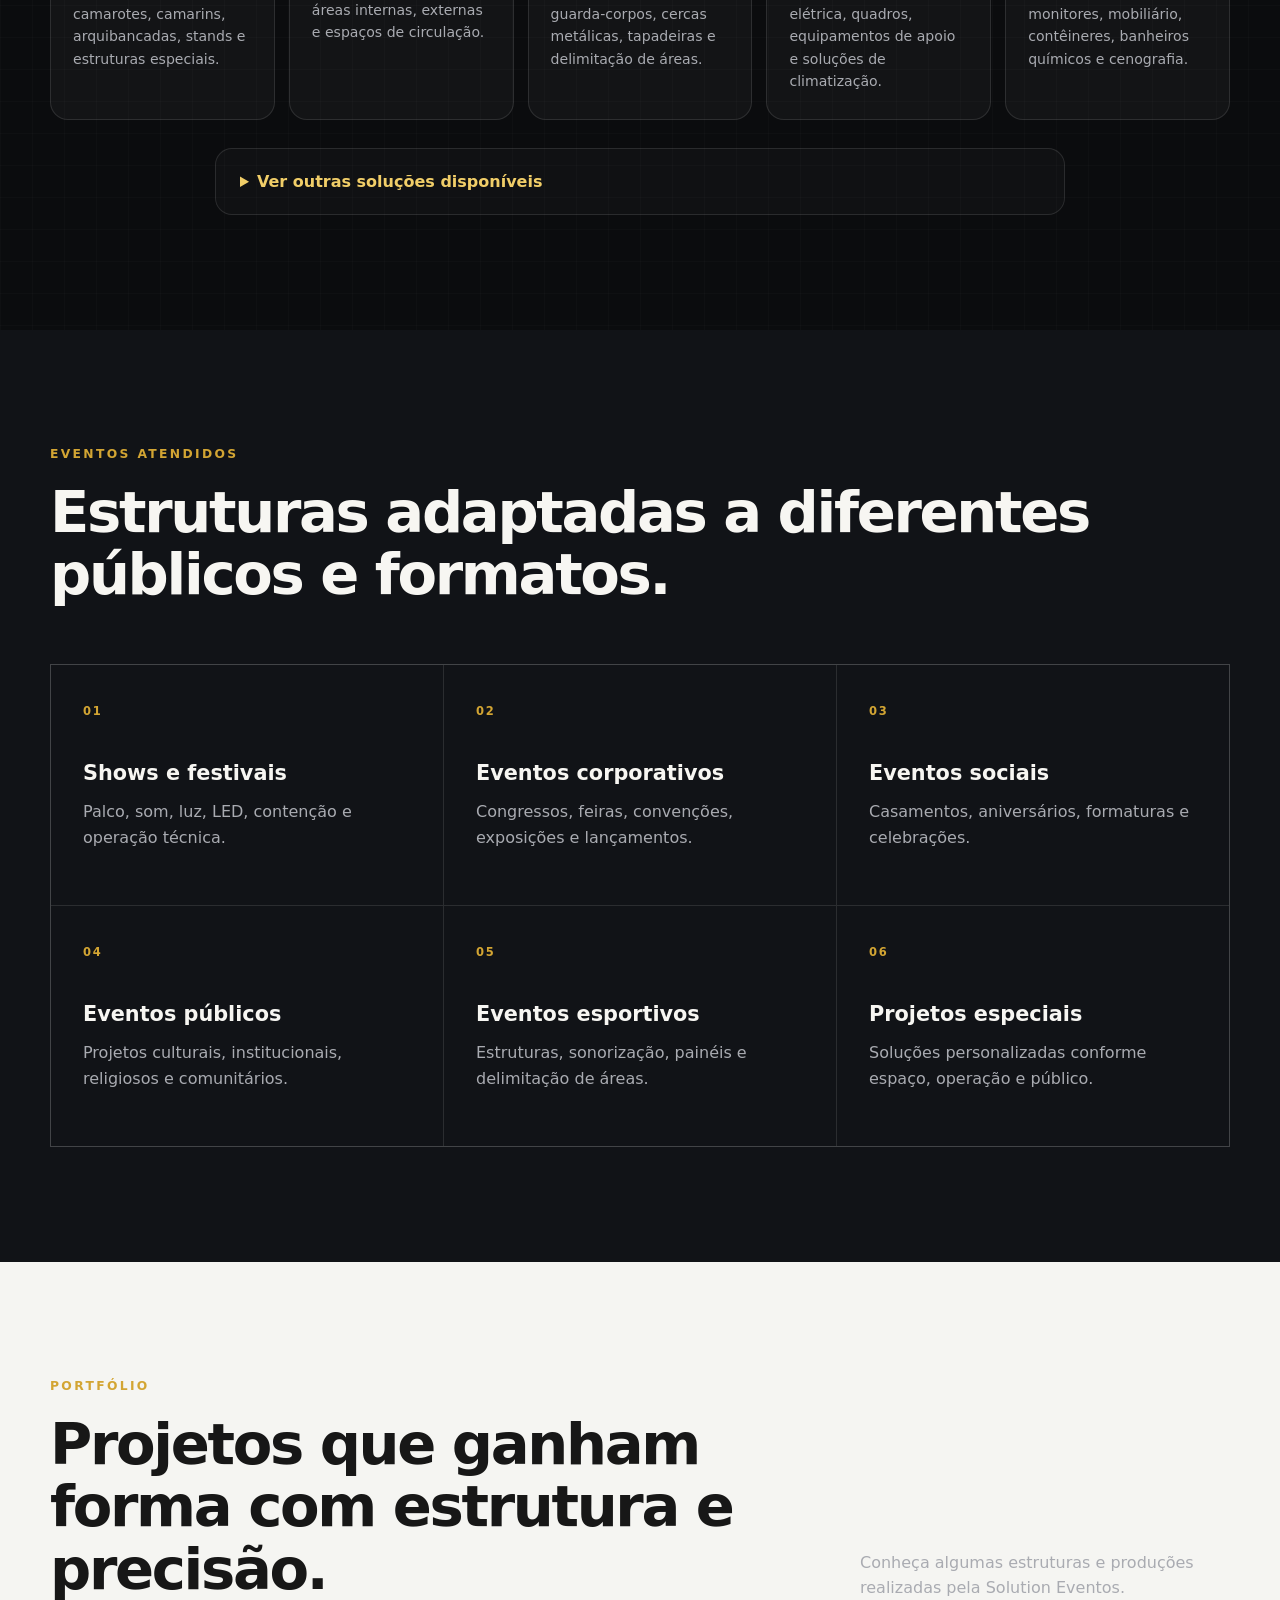
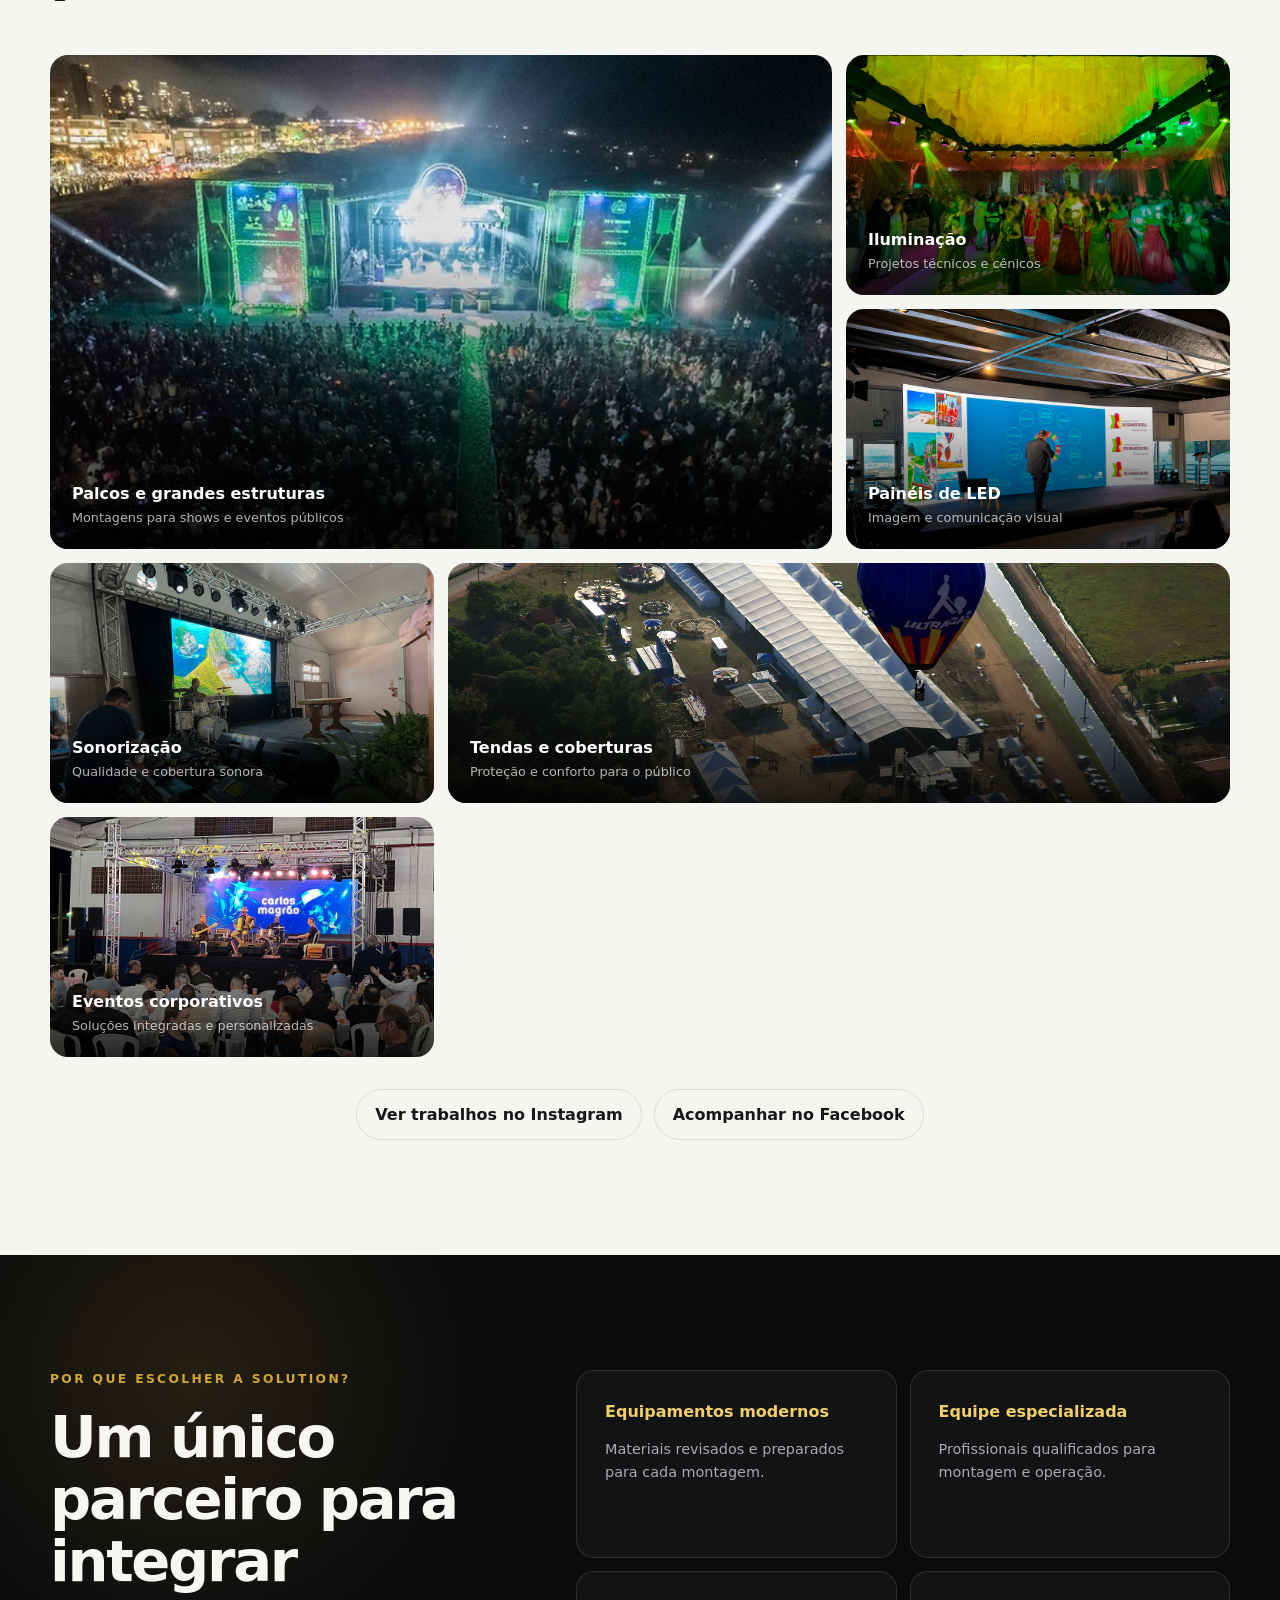
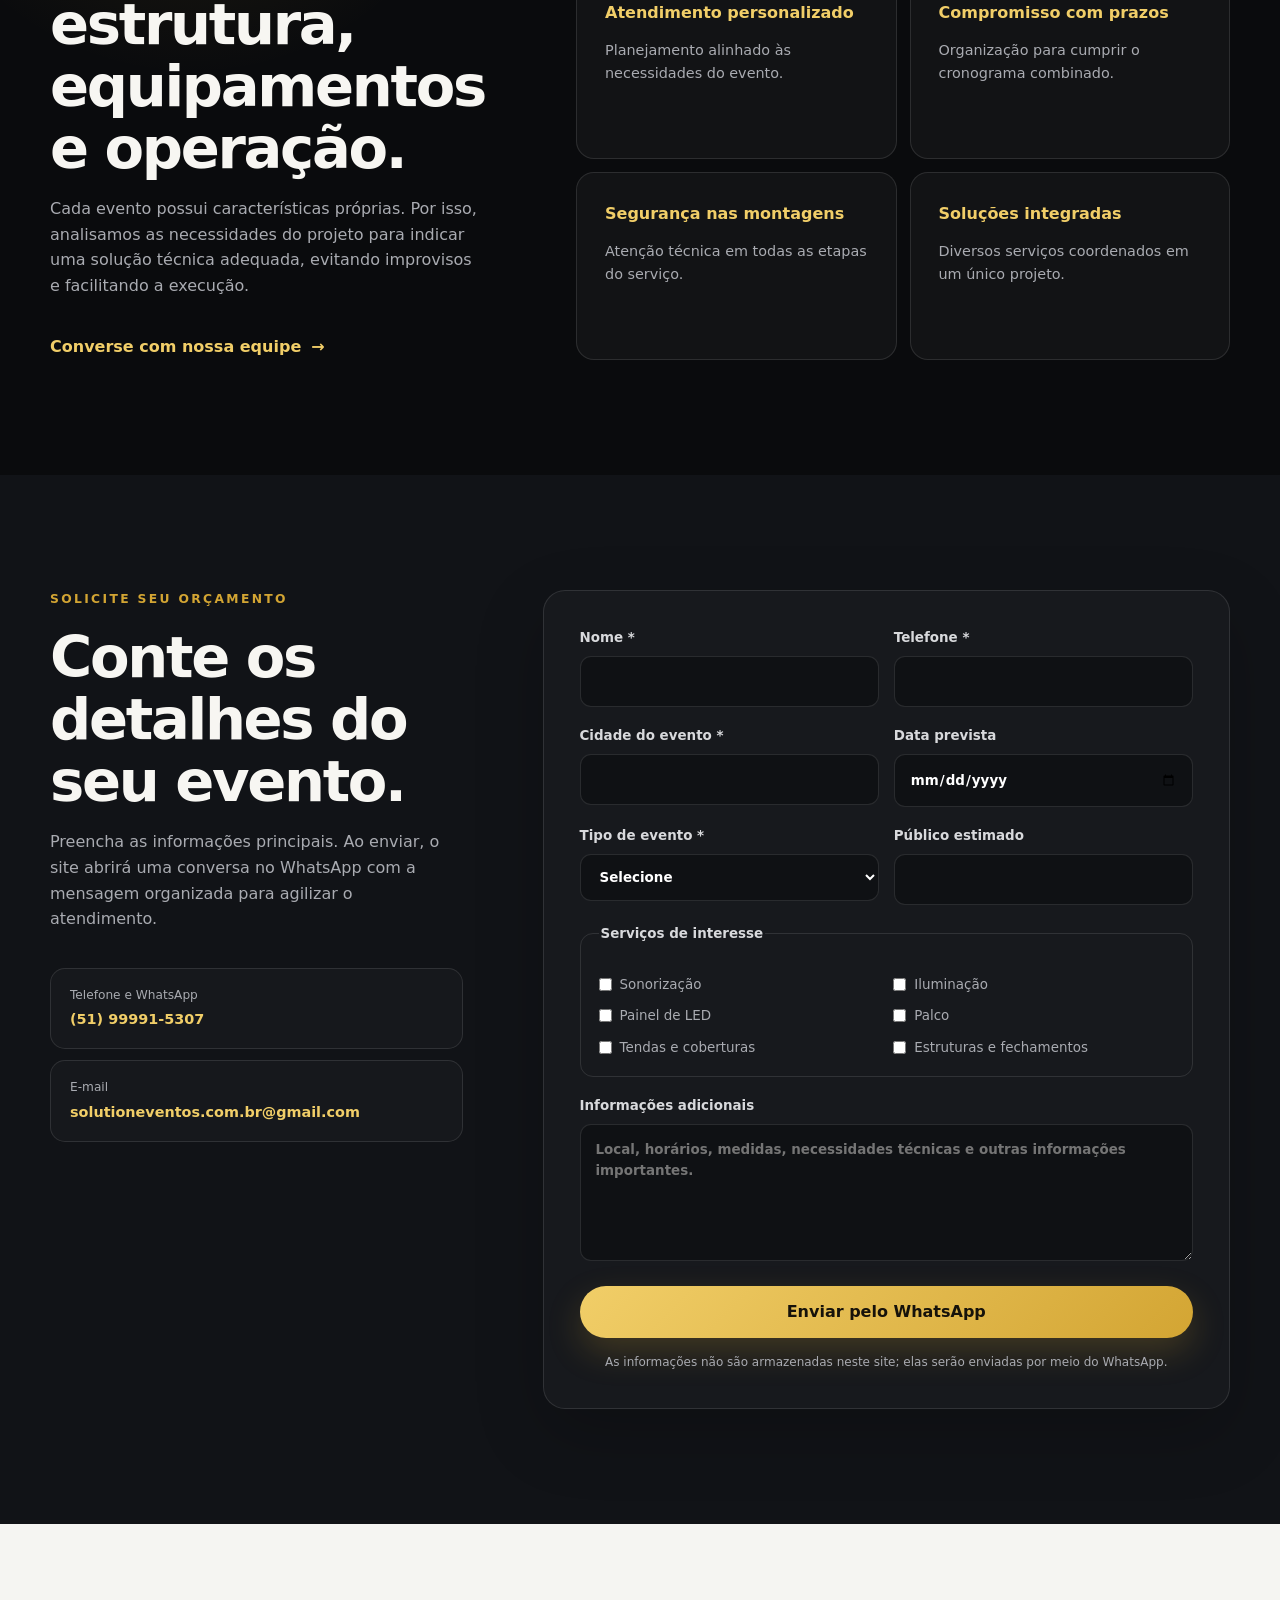
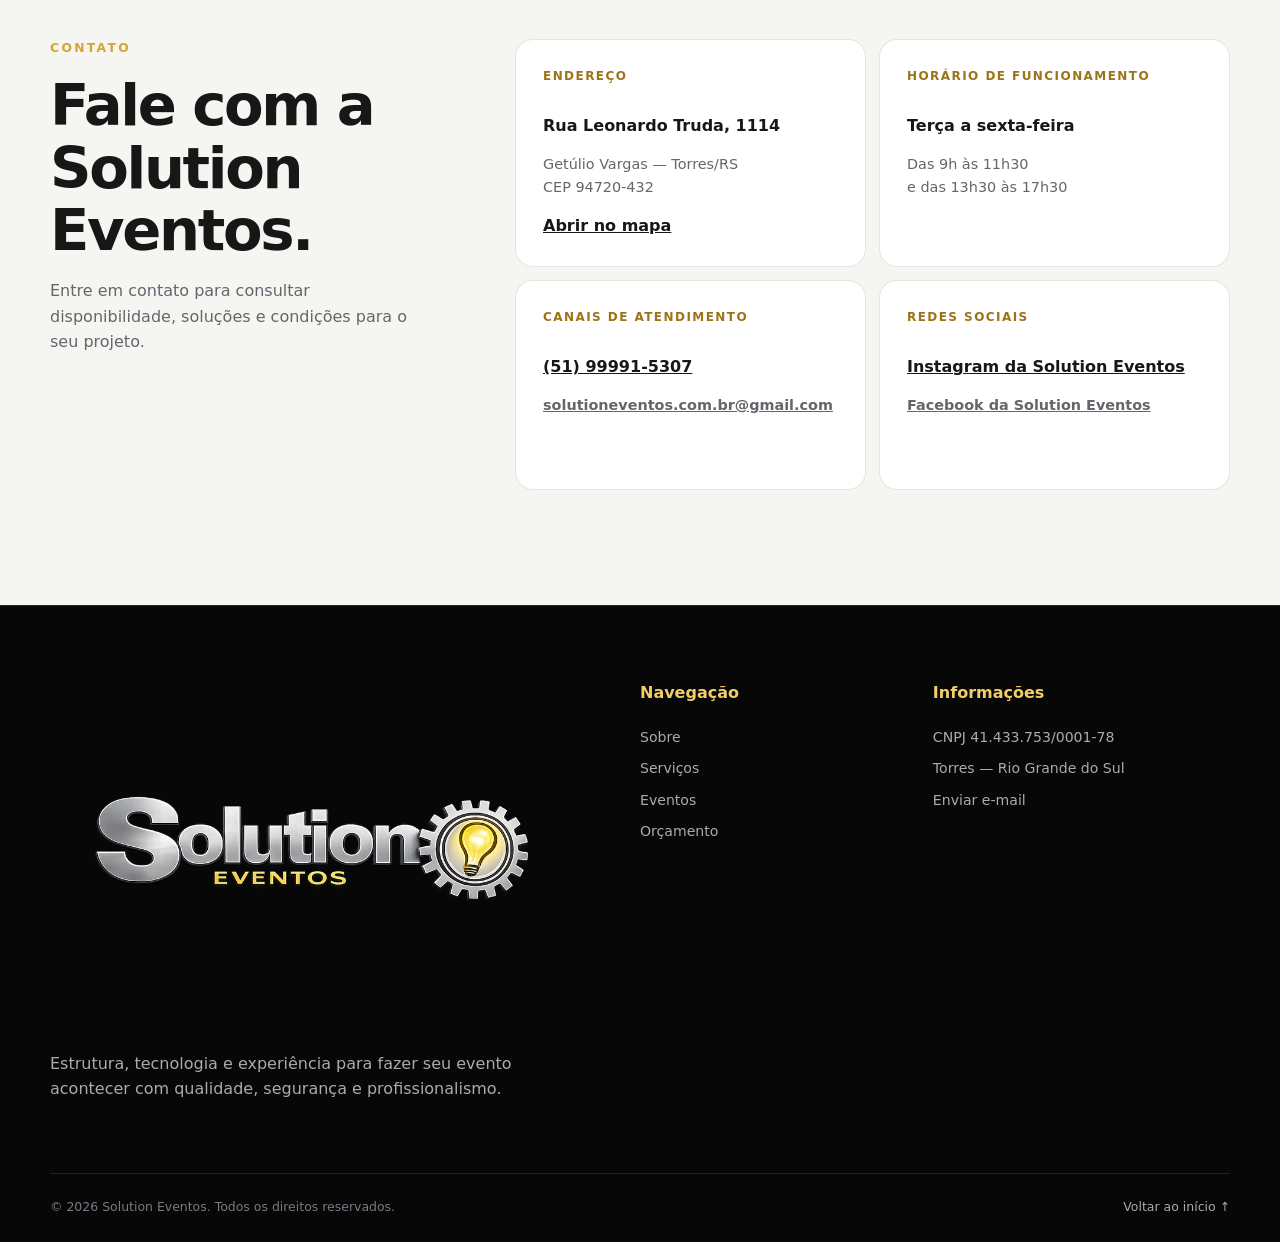
==== commit 0ae239be: "Substitui o logotipo do rodapé" ====
--- a/index.html
+++ b/index.html
@@ -495,10 +495,11 @@
   <footer class="site-footer">
     <div class="container footer-grid">
       <div class="footer-brand">
-        <a class="brand brand-footer" href="#inicio">
-          <span class="brand-mark" aria-hidden="true">S</span>
-          <span class="brand-text"><strong>Solution</strong><small>Eventos</small></span>
-        </a>
+        <a class="brand brand-footer" href="#inicio" aria-label="Solution Eventos - início">
+  <img class="footer-logo"
+       src="./assets/images/logo-solution-eventos.png"
+       alt="Solution Eventos">
+</a>
         <p>Estrutura, tecnologia e experiência para fazer seu evento acontecer com qualidade, segurança e profissionalismo.</p>
       </div>
 
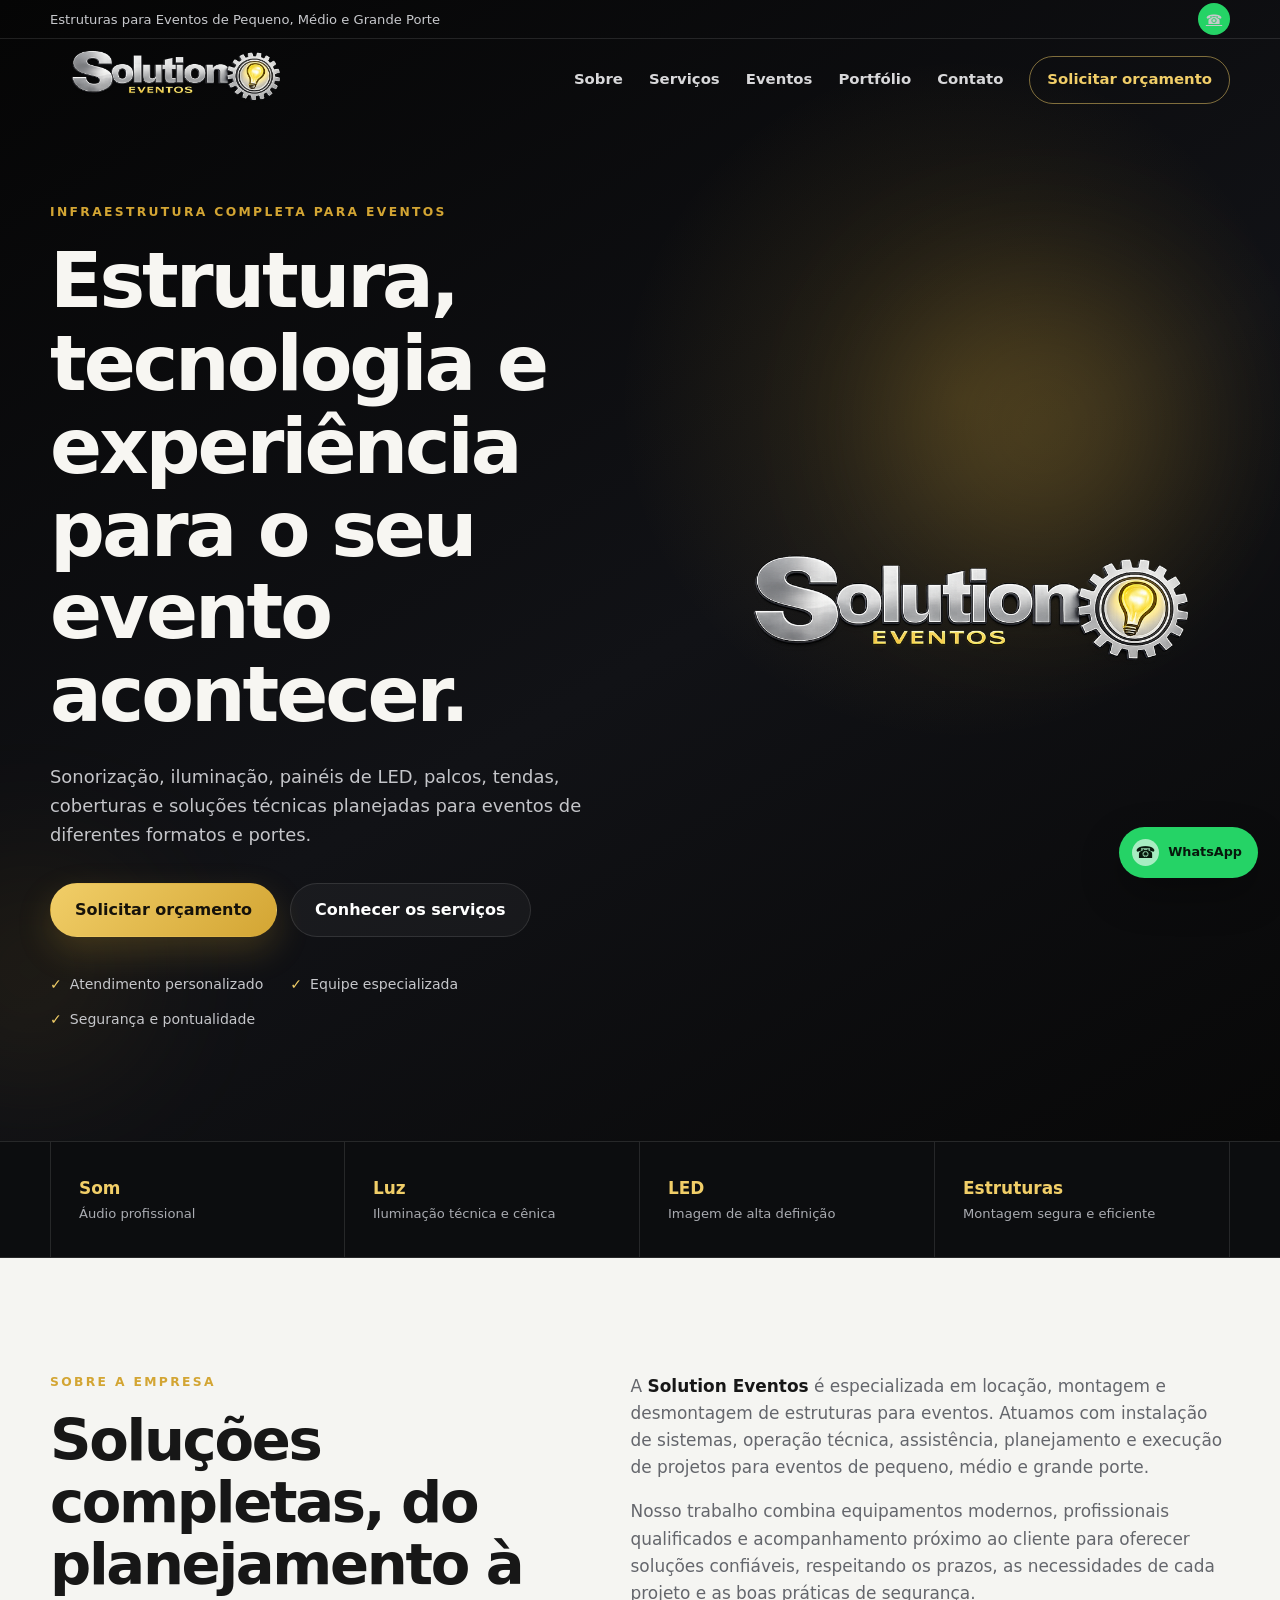
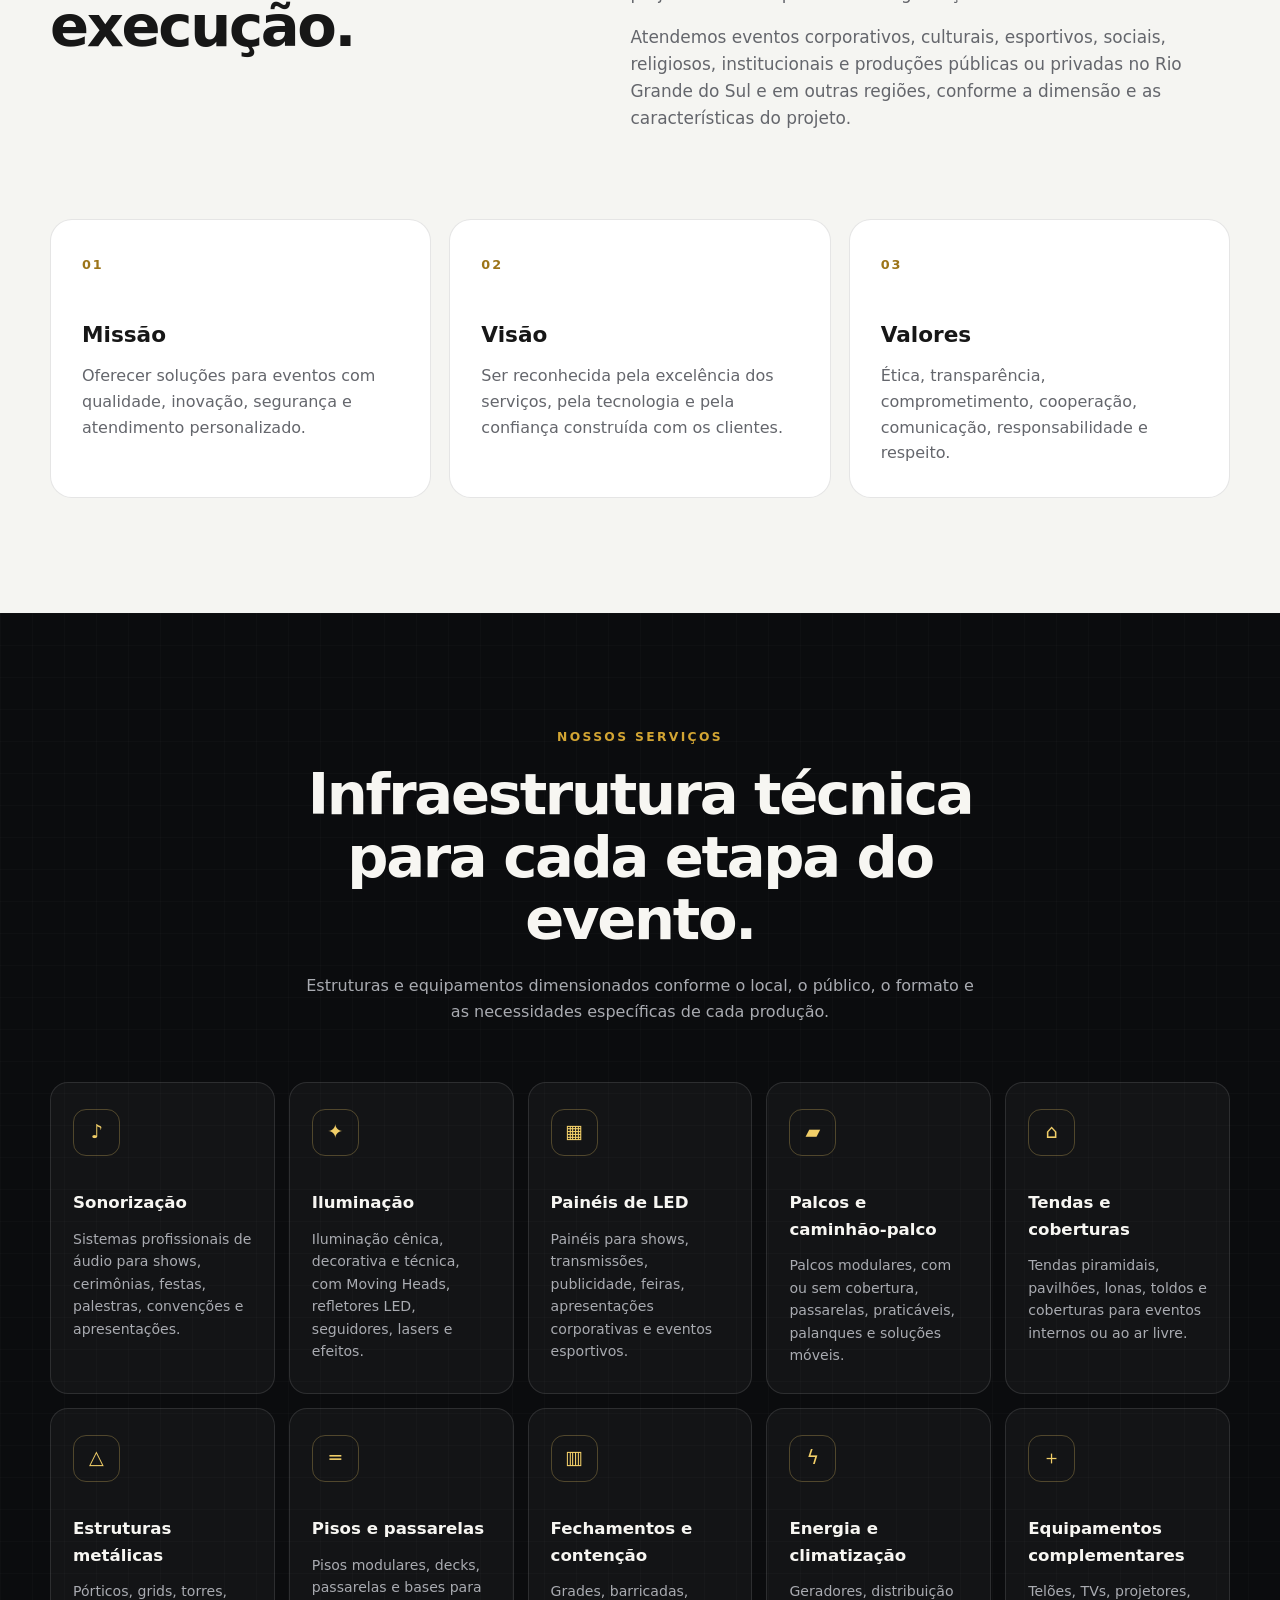
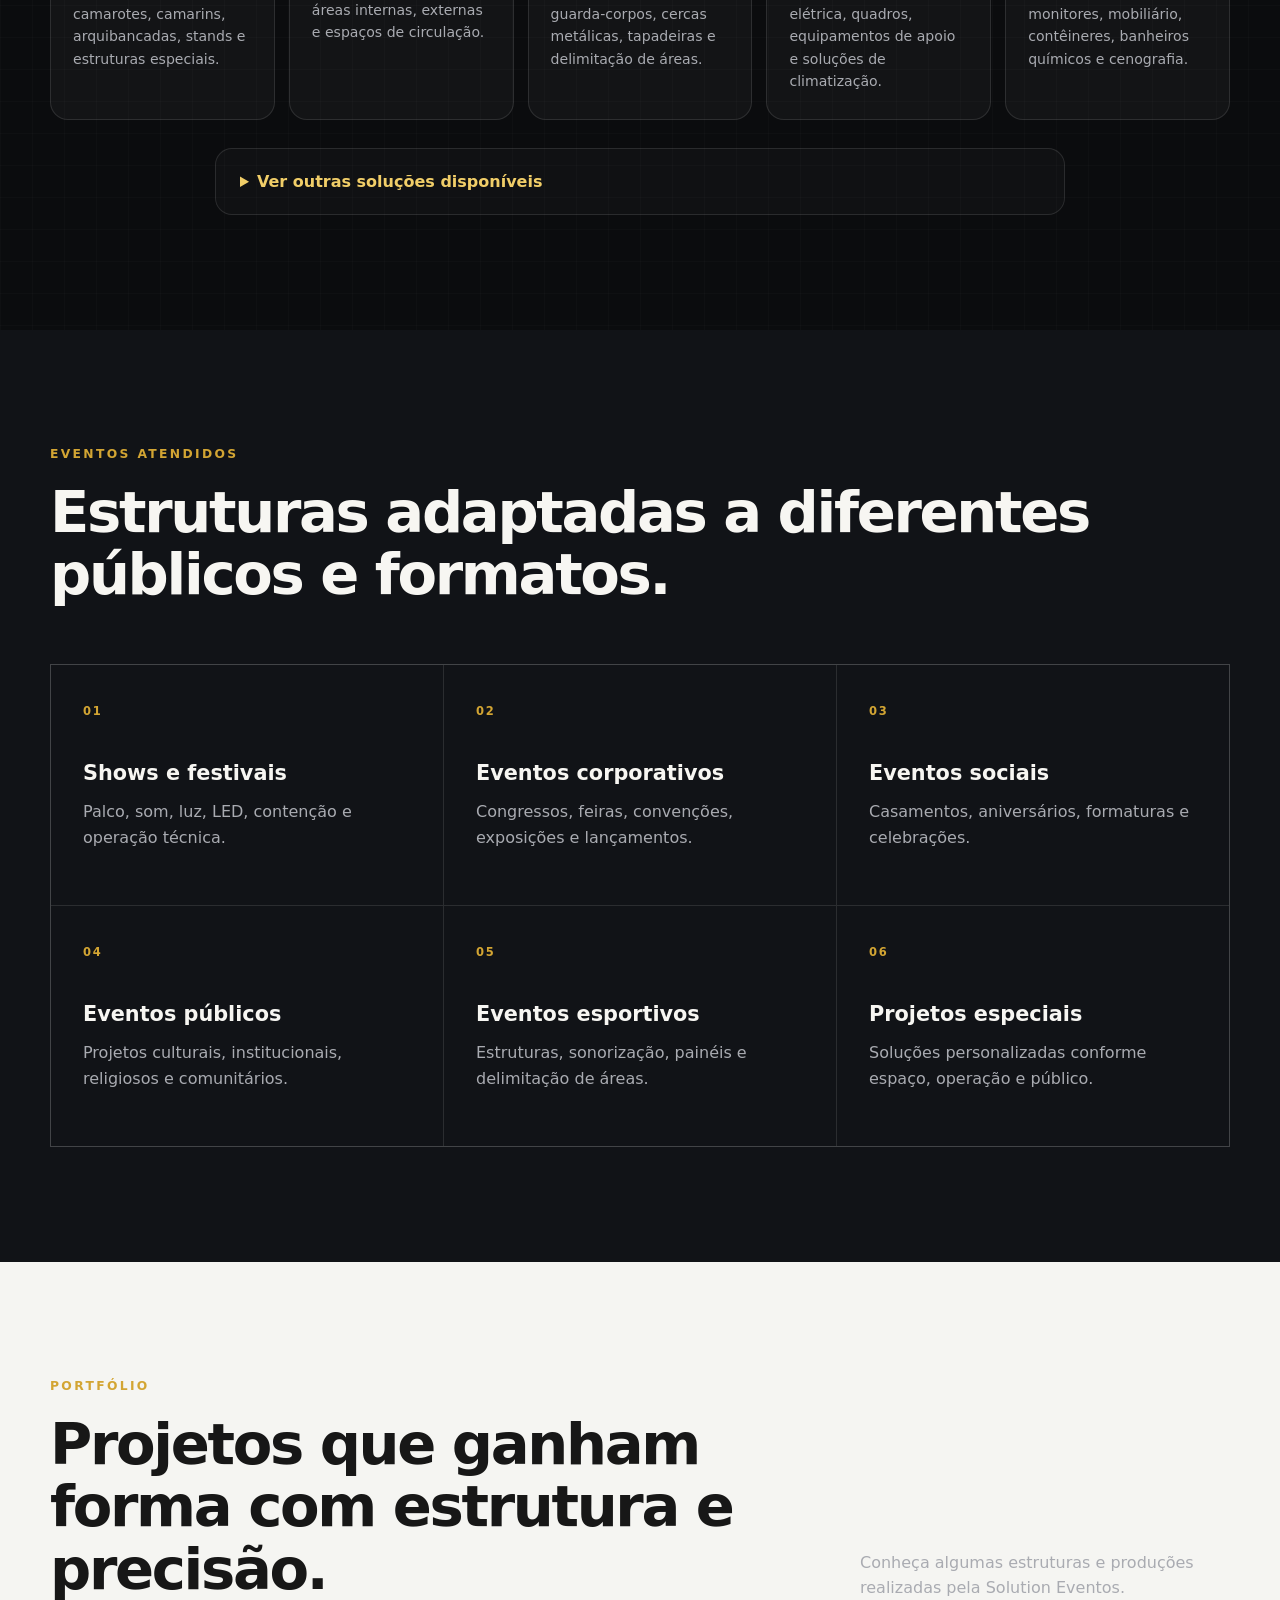
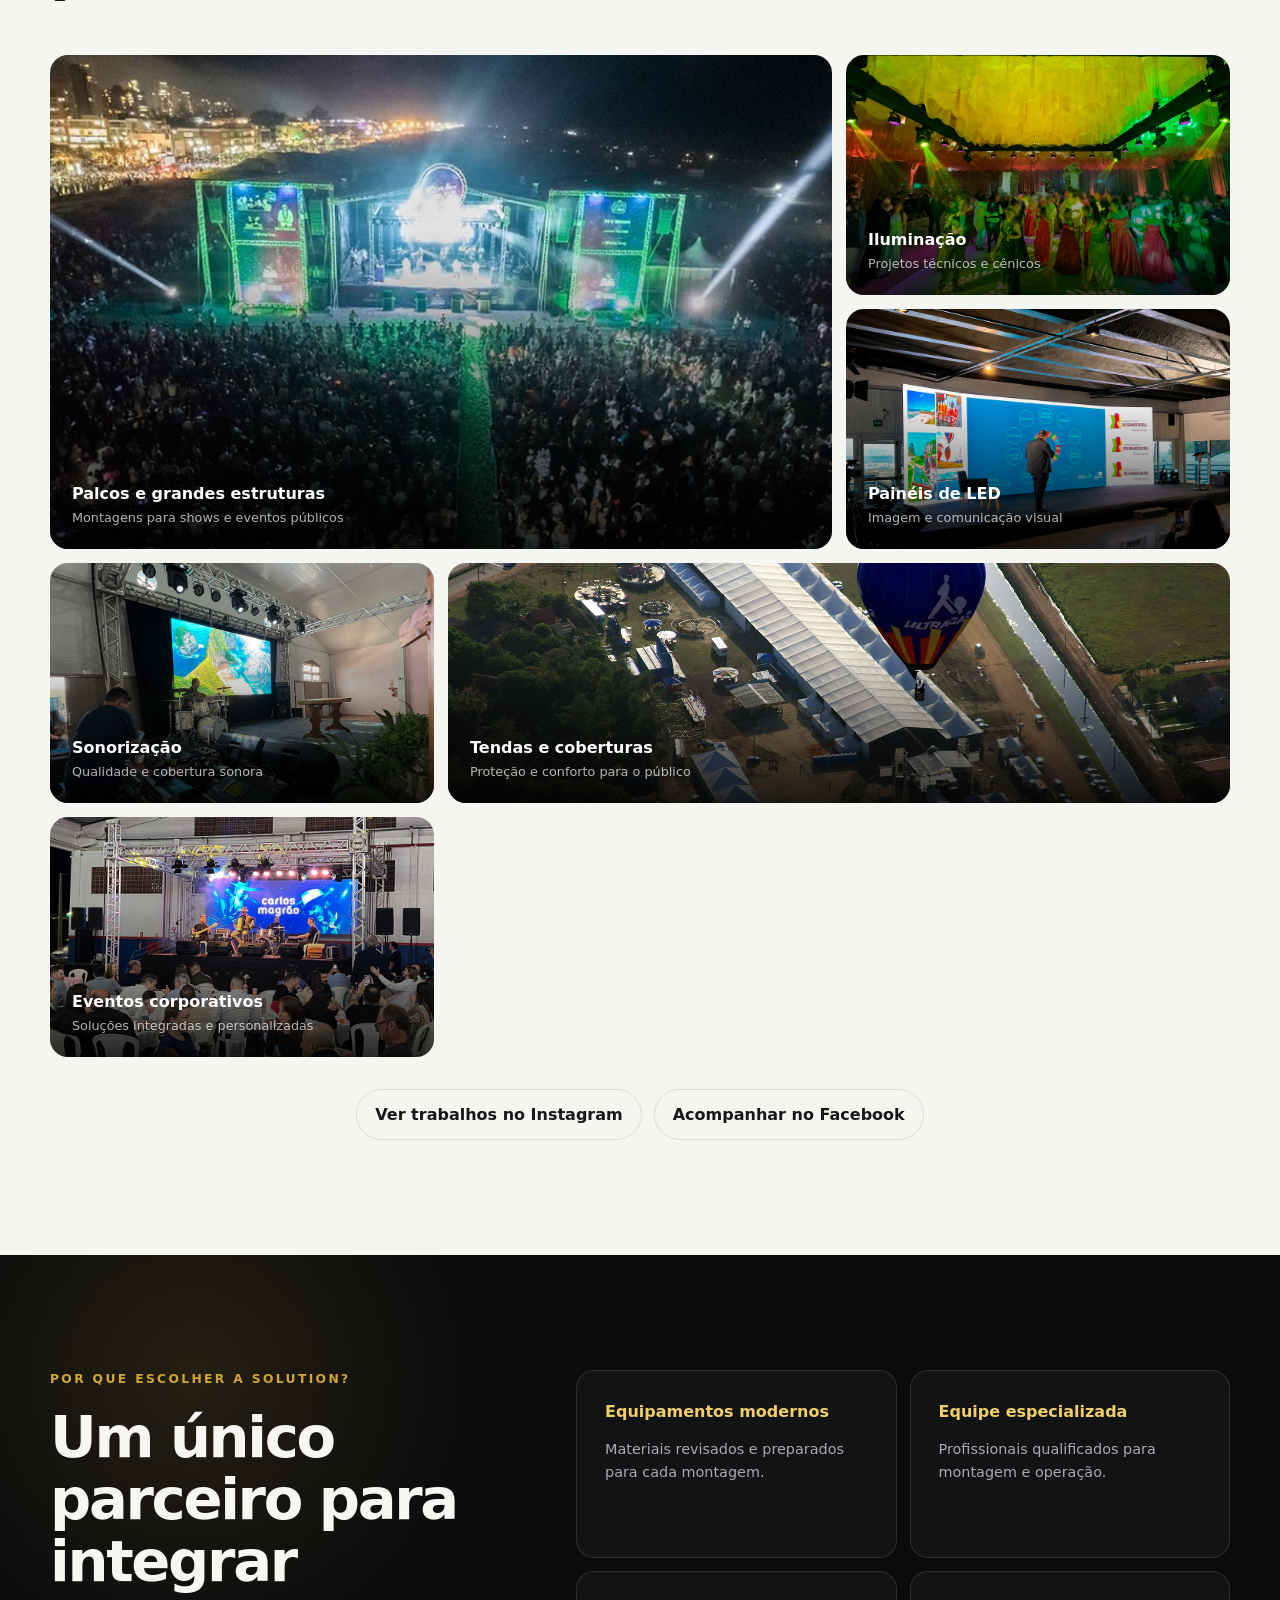
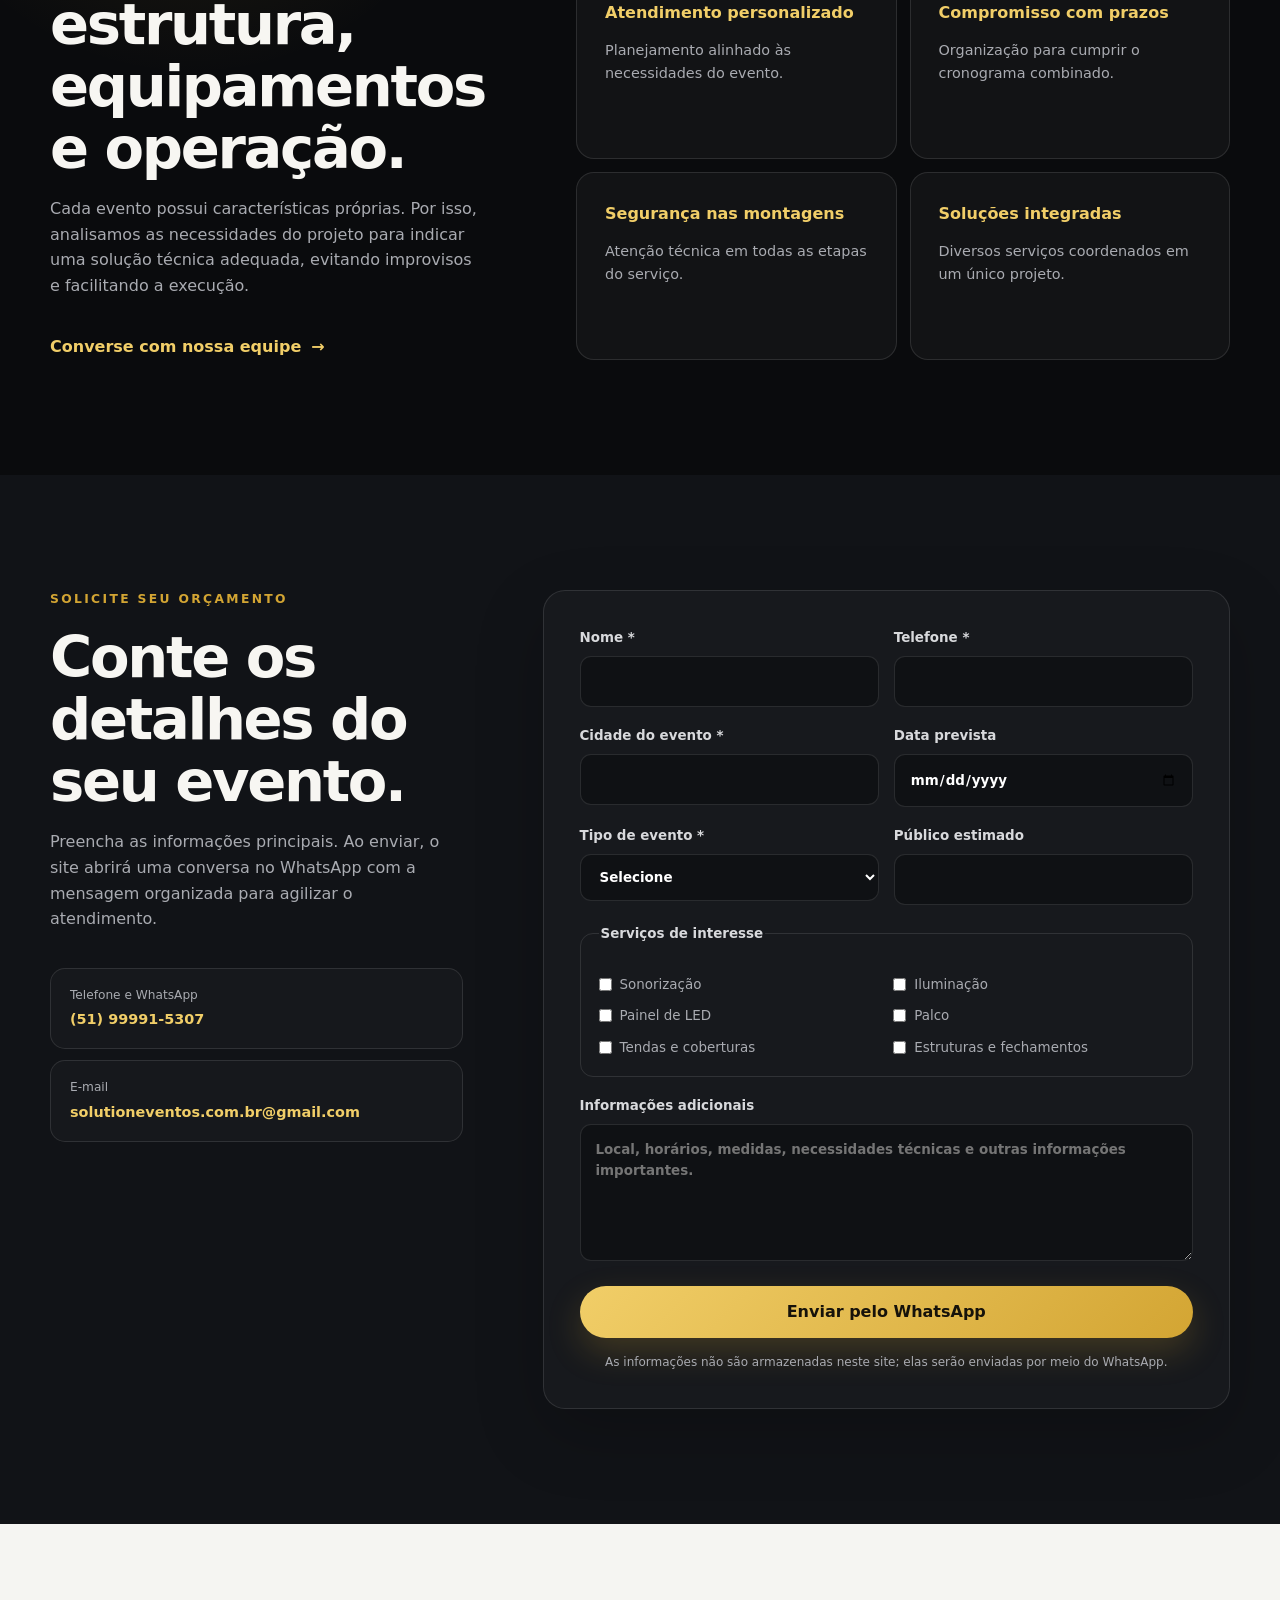
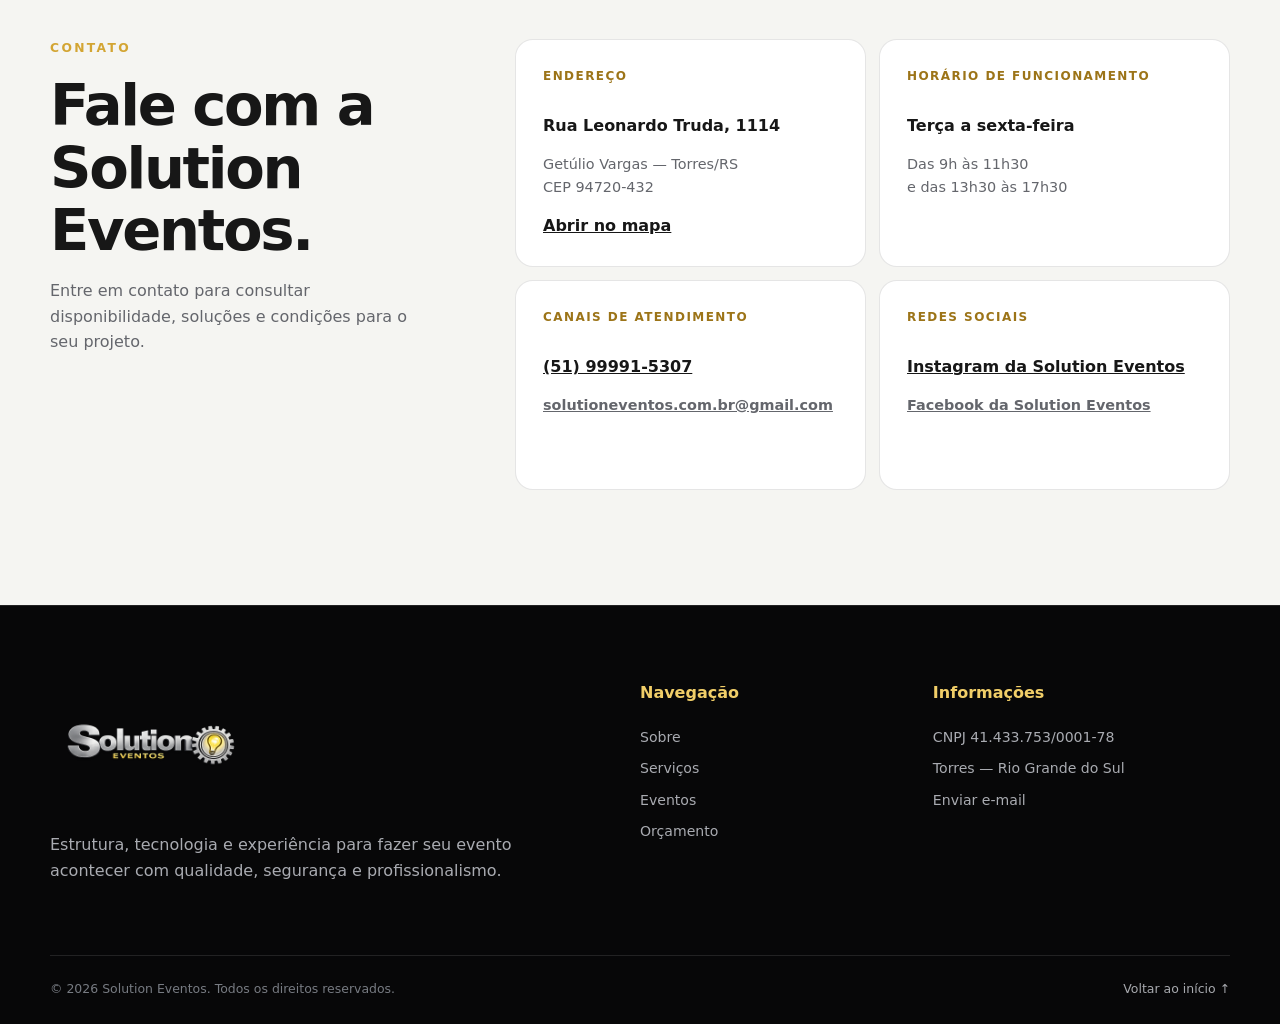
==== commit 984ab6ef: "Remove a estrutura de palco e mantém o logotipo" ====
--- a/index.html
+++ b/index.html
@@ -109,50 +109,64 @@
       <div class="hero-glow hero-glow-two"></div>
 
       <div class="container hero-grid">
-        <div class="hero-content">
-          <p class="eyebrow">Infraestrutura completa para eventos</p>
-          <h1>Estrutura, tecnologia e experiência para o seu evento acontecer.</h1>
-          <p class="hero-description">
-            Sonorização, iluminação, painéis de LED, palcos, tendas, coberturas e soluções técnicas
-            planejadas para eventos de diferentes formatos e portes.
-          </p>
-
-          <div class="hero-actions">
-            <a class="btn btn-primary" href="#orcamento">Solicitar orçamento</a>
-            <a class="btn btn-secondary" href="#servicos">Conhecer os serviços</a>
-          </div>
-
-          <ul class="hero-highlights" aria-label="Diferenciais">
-            <li>Atendimento personalizado</li>
-            <li>Equipe especializada</li>
-            <li>Segurança e pontualidade</li>
-          </ul>
-        </div>
-
-        <div class="hero-visual" aria-label="Soluções técnicas para eventos">
-          <div class="stage-frame">
-            <div class="stage-lights">
-              <span></span><span></span><span></span><span></span>
-            </div>
-            <div class="stage-screen stage-logo-screen">
-  <img src="./assets/images/logo-solution-eventos.png" alt="Solution Eventos">
+  <div class="hero-content">
+    <p class="eyebrow">Infraestrutura completa para eventos</p>
+
+    <h1>Estrutura, tecnologia e experiência para o seu evento acontecer.</h1>
+
+    <p class="hero-description">
+      Sonorização, iluminação, painéis de LED, palcos, tendas, coberturas e soluções técnicas
+      planejadas para eventos de diferentes formatos e portes.
+    </p>
+
+    <div class="hero-actions">
+      <a class="btn btn-primary" href="#orcamento">Solicitar orçamento</a>
+      <a class="btn btn-secondary" href="#servicos">Conhecer os serviços</a>
+    </div>
+
+    <ul class="hero-highlights" aria-label="Diferenciais">
+      <li>Atendimento personalizado</li>
+      <li>Equipe especializada</li>
+      <li>Segurança e pontualidade</li>
+    </ul>
+  </div>
+
+  <div class="hero-visual" aria-label="Soluções técnicas para eventos">
+    <div class="hero-logo-showcase">
+      <img
+        src="./assets/images/logo-solution-eventos.png"
+        alt="Solution Eventos"
+      >
+    </div>
+  </div>
 </div>
-            <div class="stage-floor"></div>
-          </div>
-        </div>
-      </div>
-    </section>
-  </header>
-
-  <main id="conteudo">
-    <section class="trust-strip" aria-label="Principais soluções">
-      <div class="container trust-grid">
-        <div><strong>Som</strong><span>Áudio profissional</span></div>
-        <div><strong>Luz</strong><span>Iluminação técnica e cênica</span></div>
-        <div><strong>LED</strong><span>Imagem de alta definição</span></div>
-        <div><strong>Estruturas</strong><span>Montagem segura e eficiente</span></div>
-      </div>
-    </section>
+</section>
+</header>
+
+<main id="conteudo">
+  <section class="trust-strip" aria-label="Principais soluções">
+    <div class="container trust-grid">
+      <div>
+        <strong>Som</strong>
+        <span>Áudio profissional</span>
+      </div>
+
+      <div>
+        <strong>Luz</strong>
+        <span>Iluminação técnica e cênica</span>
+      </div>
+
+      <div>
+        <strong>LED</strong>
+        <span>Imagem de alta definição</span>
+      </div>
+
+      <div>
+        <strong>Estruturas</strong>
+        <span>Montagem segura e eficiente</span>
+      </div>
+    </div>
+  </section>
 
     <section class="section about-section" id="sobre">
       <div class="container about-grid">
--- a/assets/css/style.css
+++ b/assets/css/style.css
@@ -137,11 +137,11 @@
 }
 
 .brand-logo {
-  width: 230px;
-height: 70px;
+  width: 250px;
+  height: 72px;
   display: block;
-  object-fit: contain;
-  object-position: left center;
+  object-fit: cover;
+  object-position: center;
 }
 
 .brand-mark {
@@ -1079,6 +1079,14 @@
   color: var(--muted);
 }
 
+.footer-logo {
+  width: 200px;
+  height: auto;
+  display: block;
+  object-fit: contain;
+  object-position: left center;
+}
+
 .footer-grid > div:not(.footer-brand) {
   display: grid;
   align-content: start;
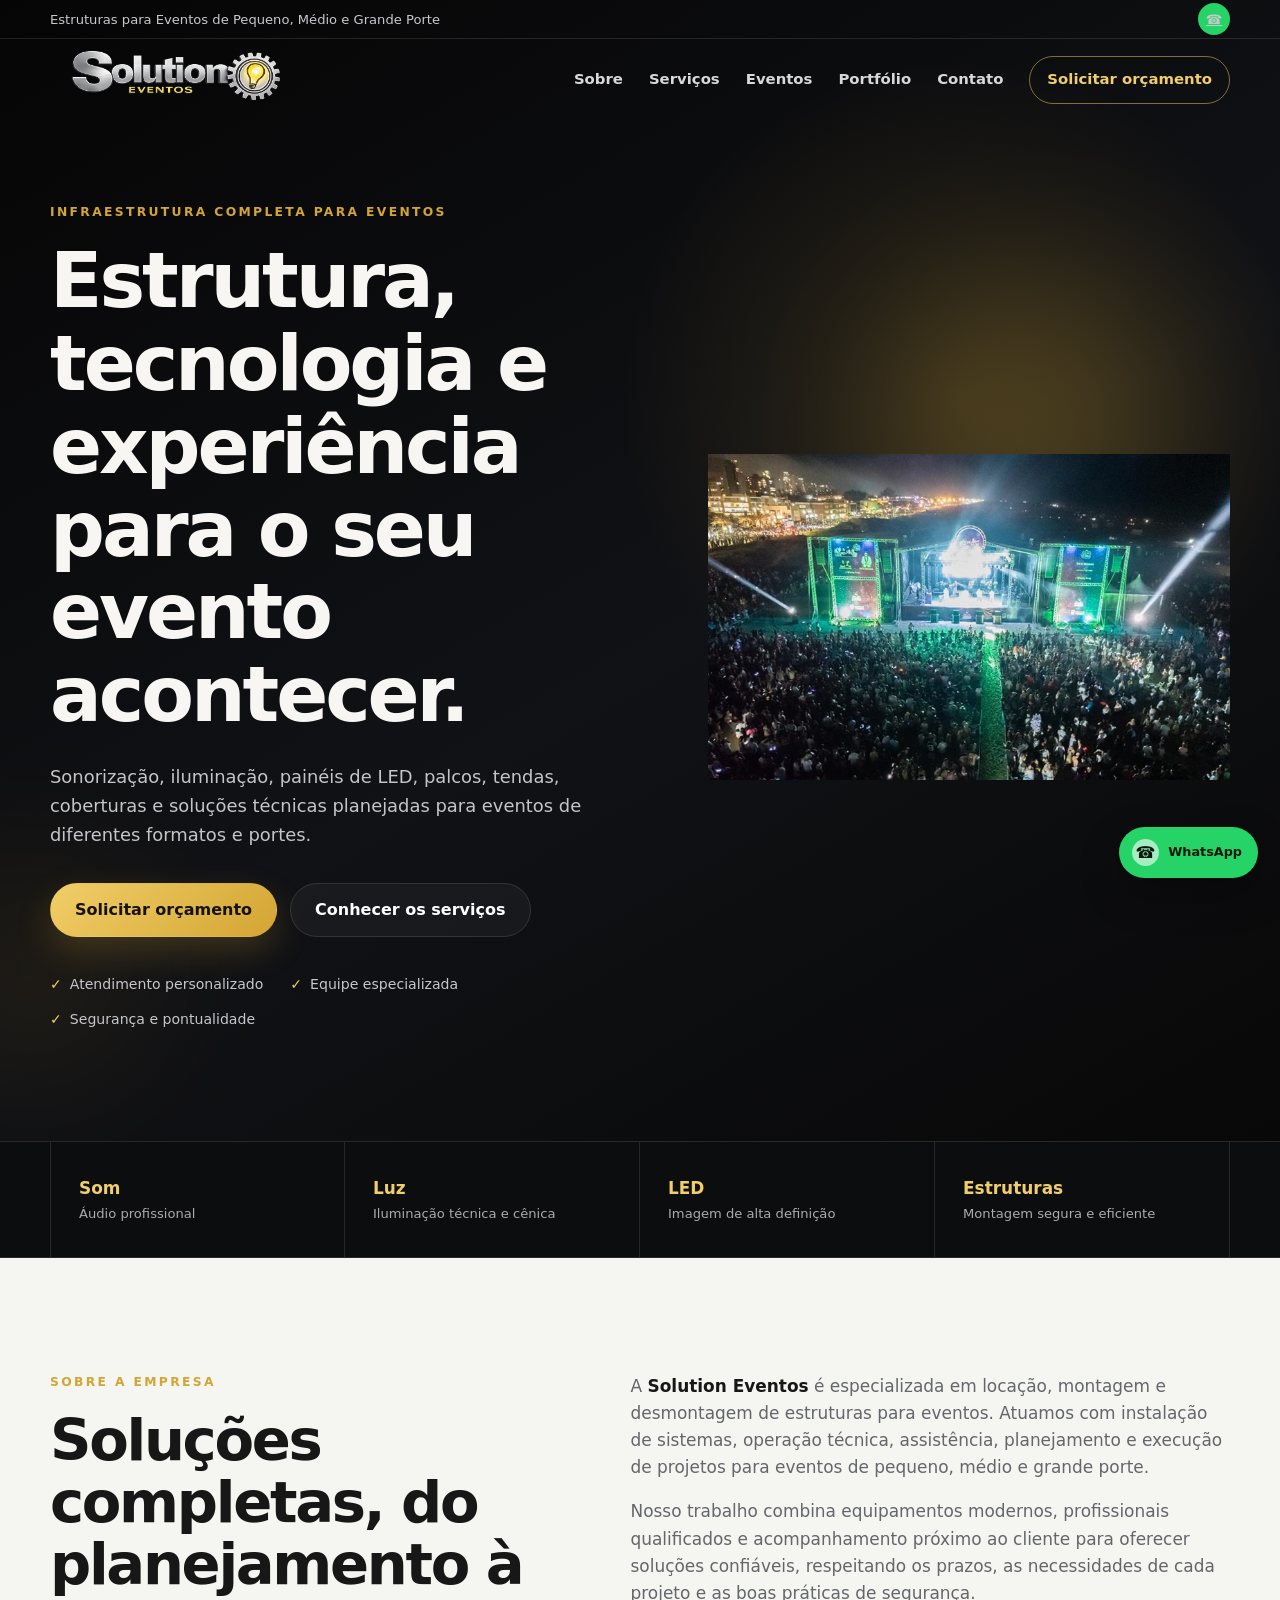
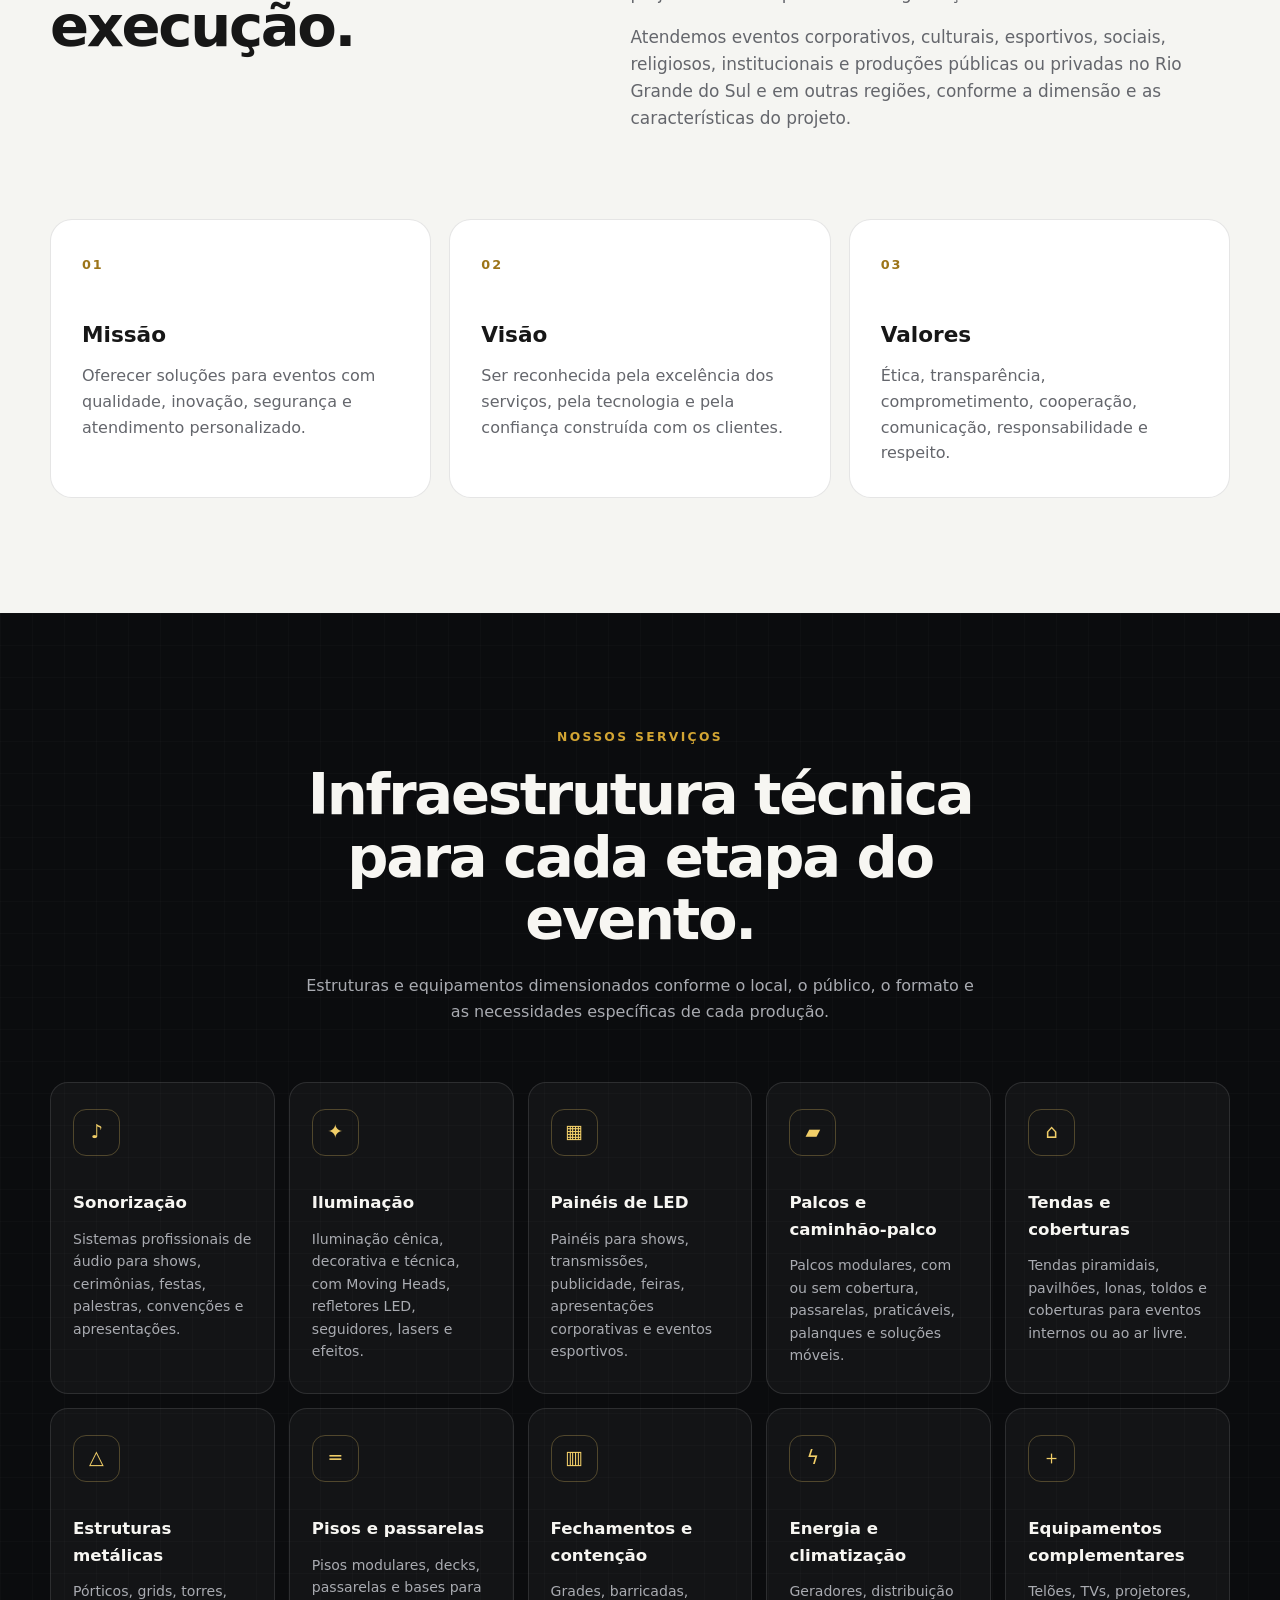
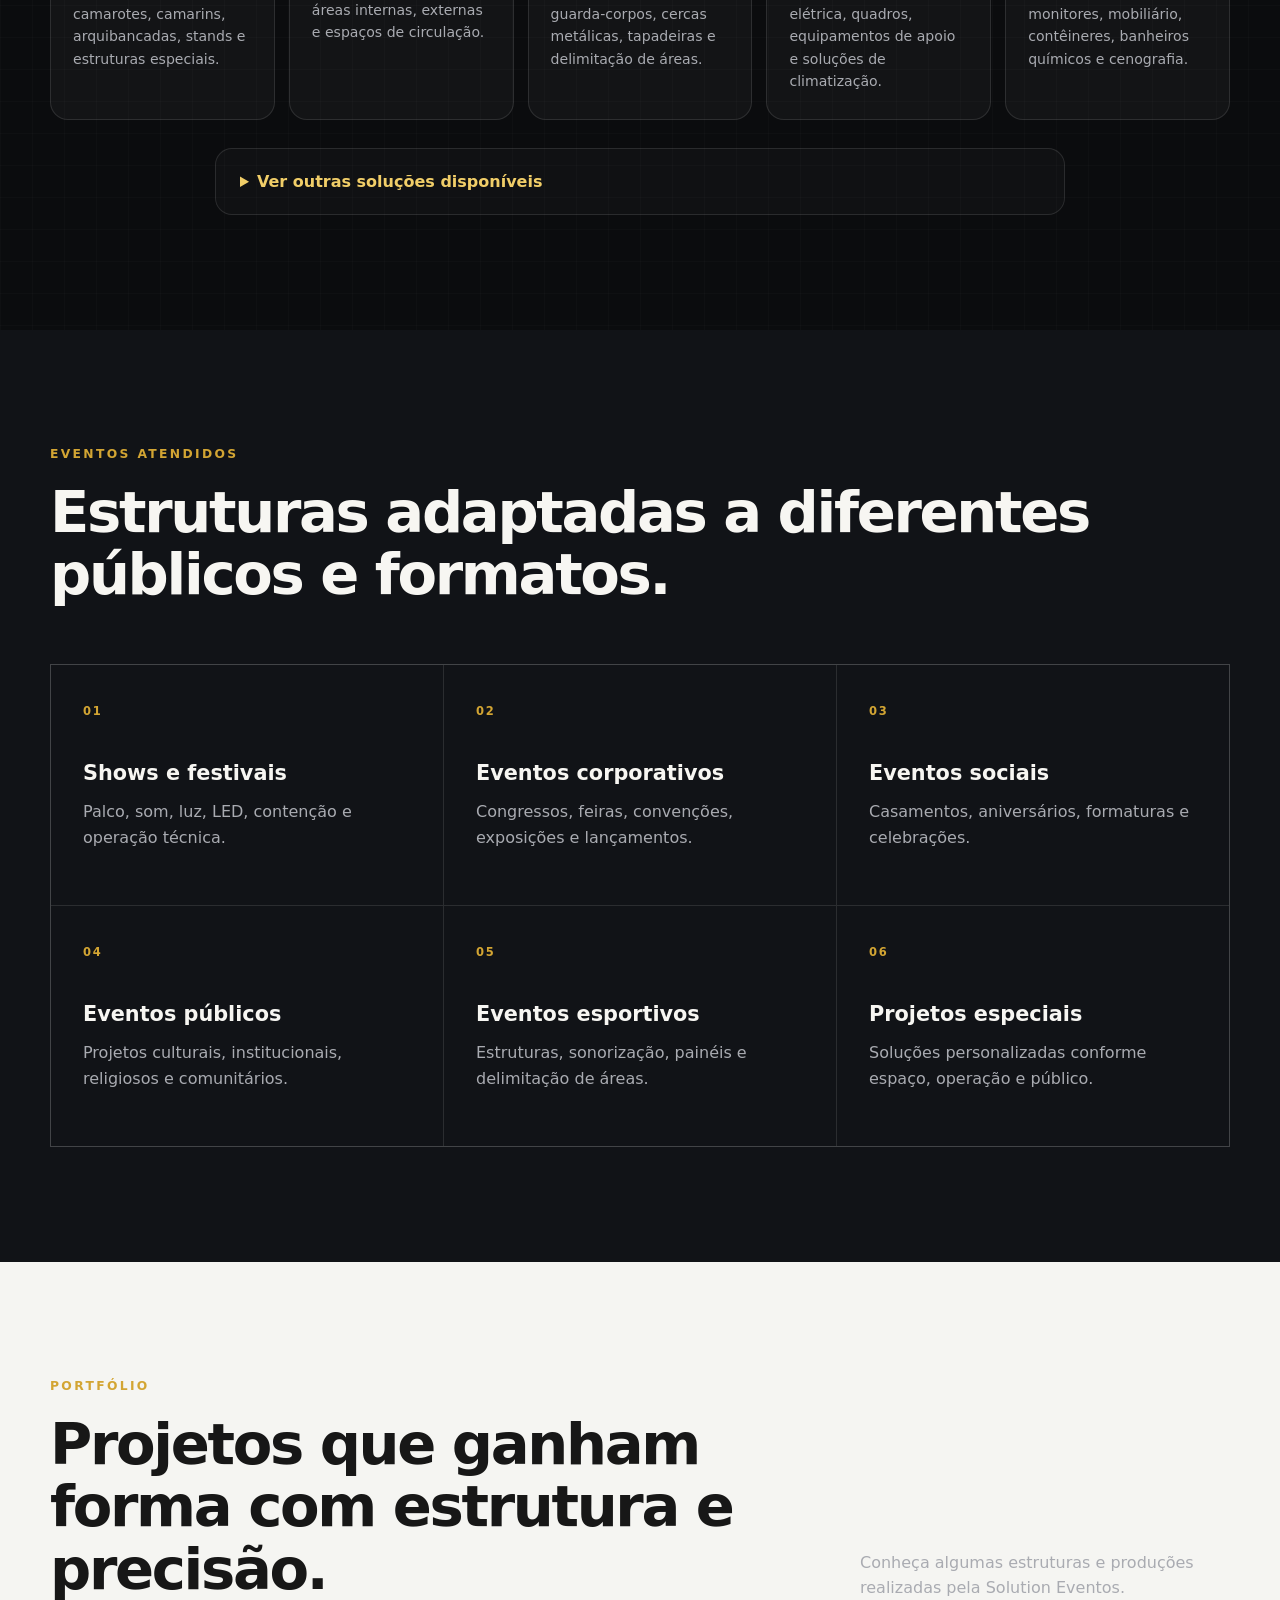
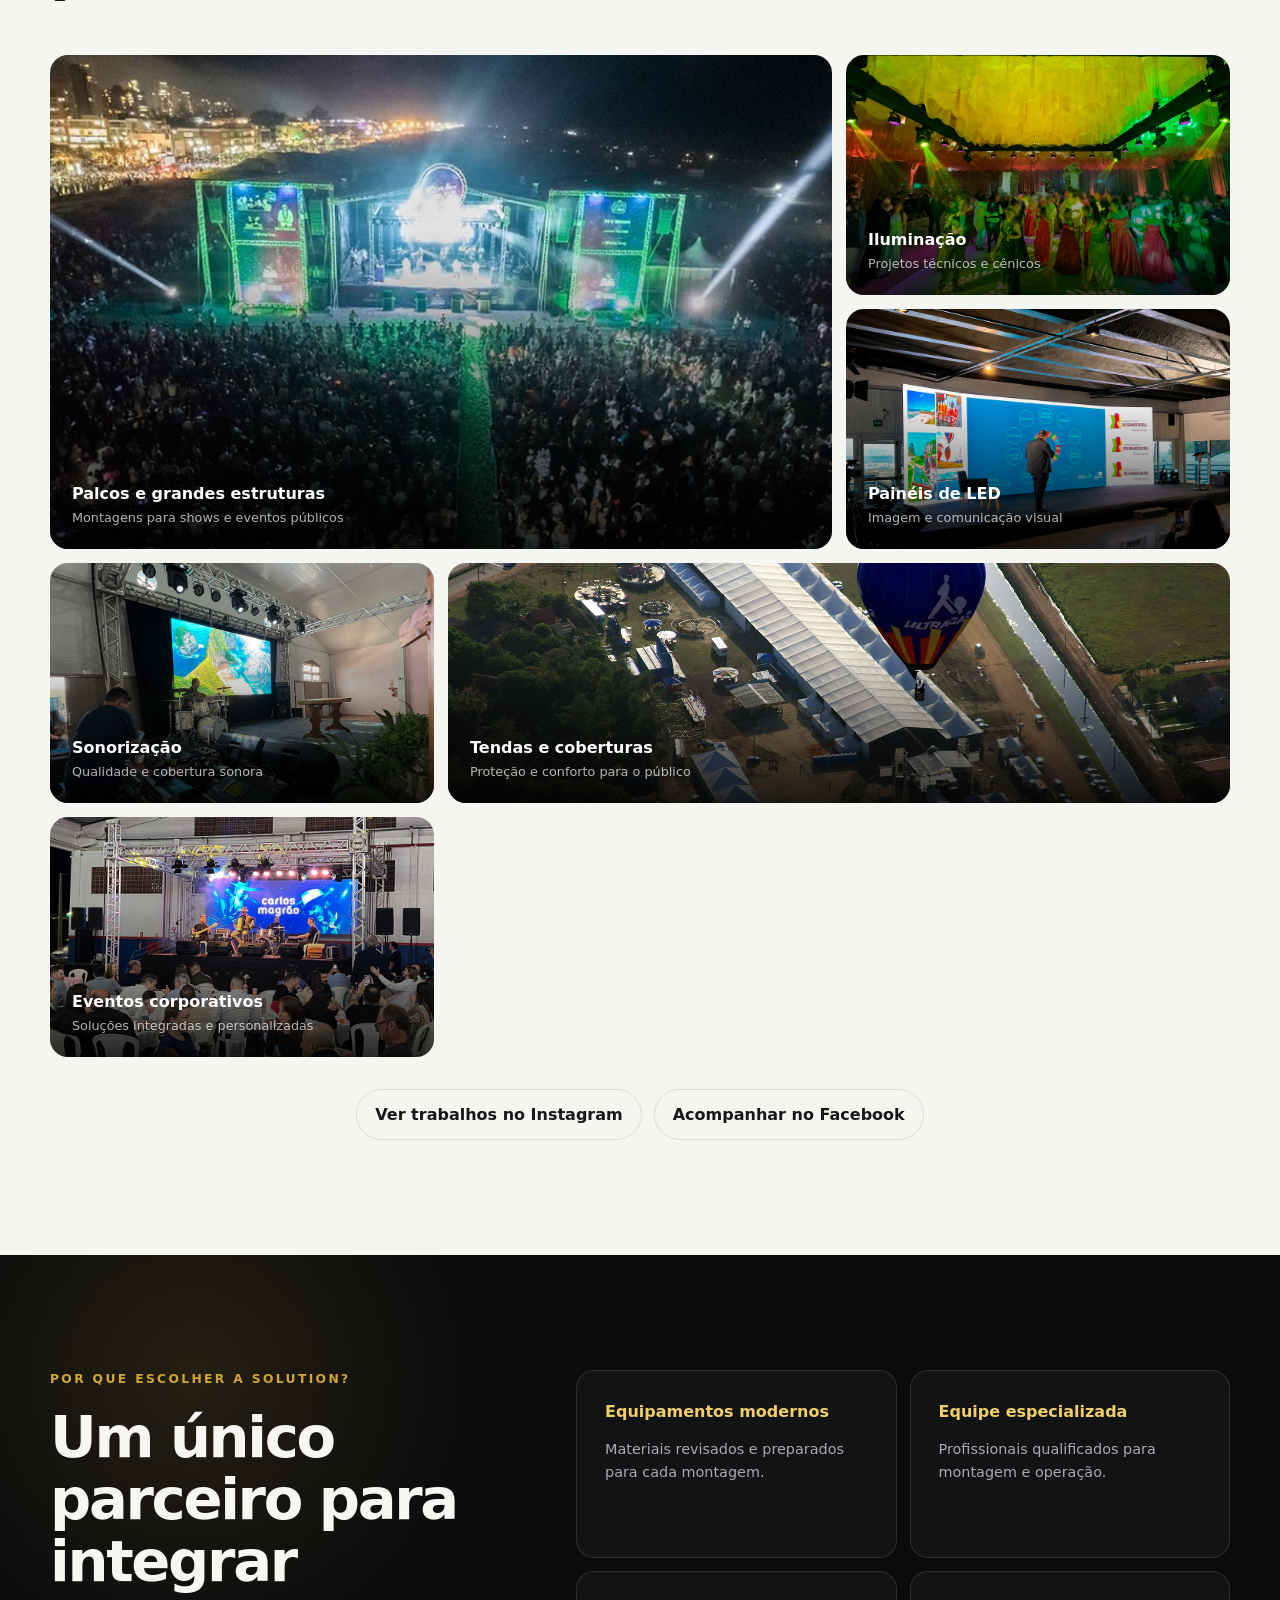
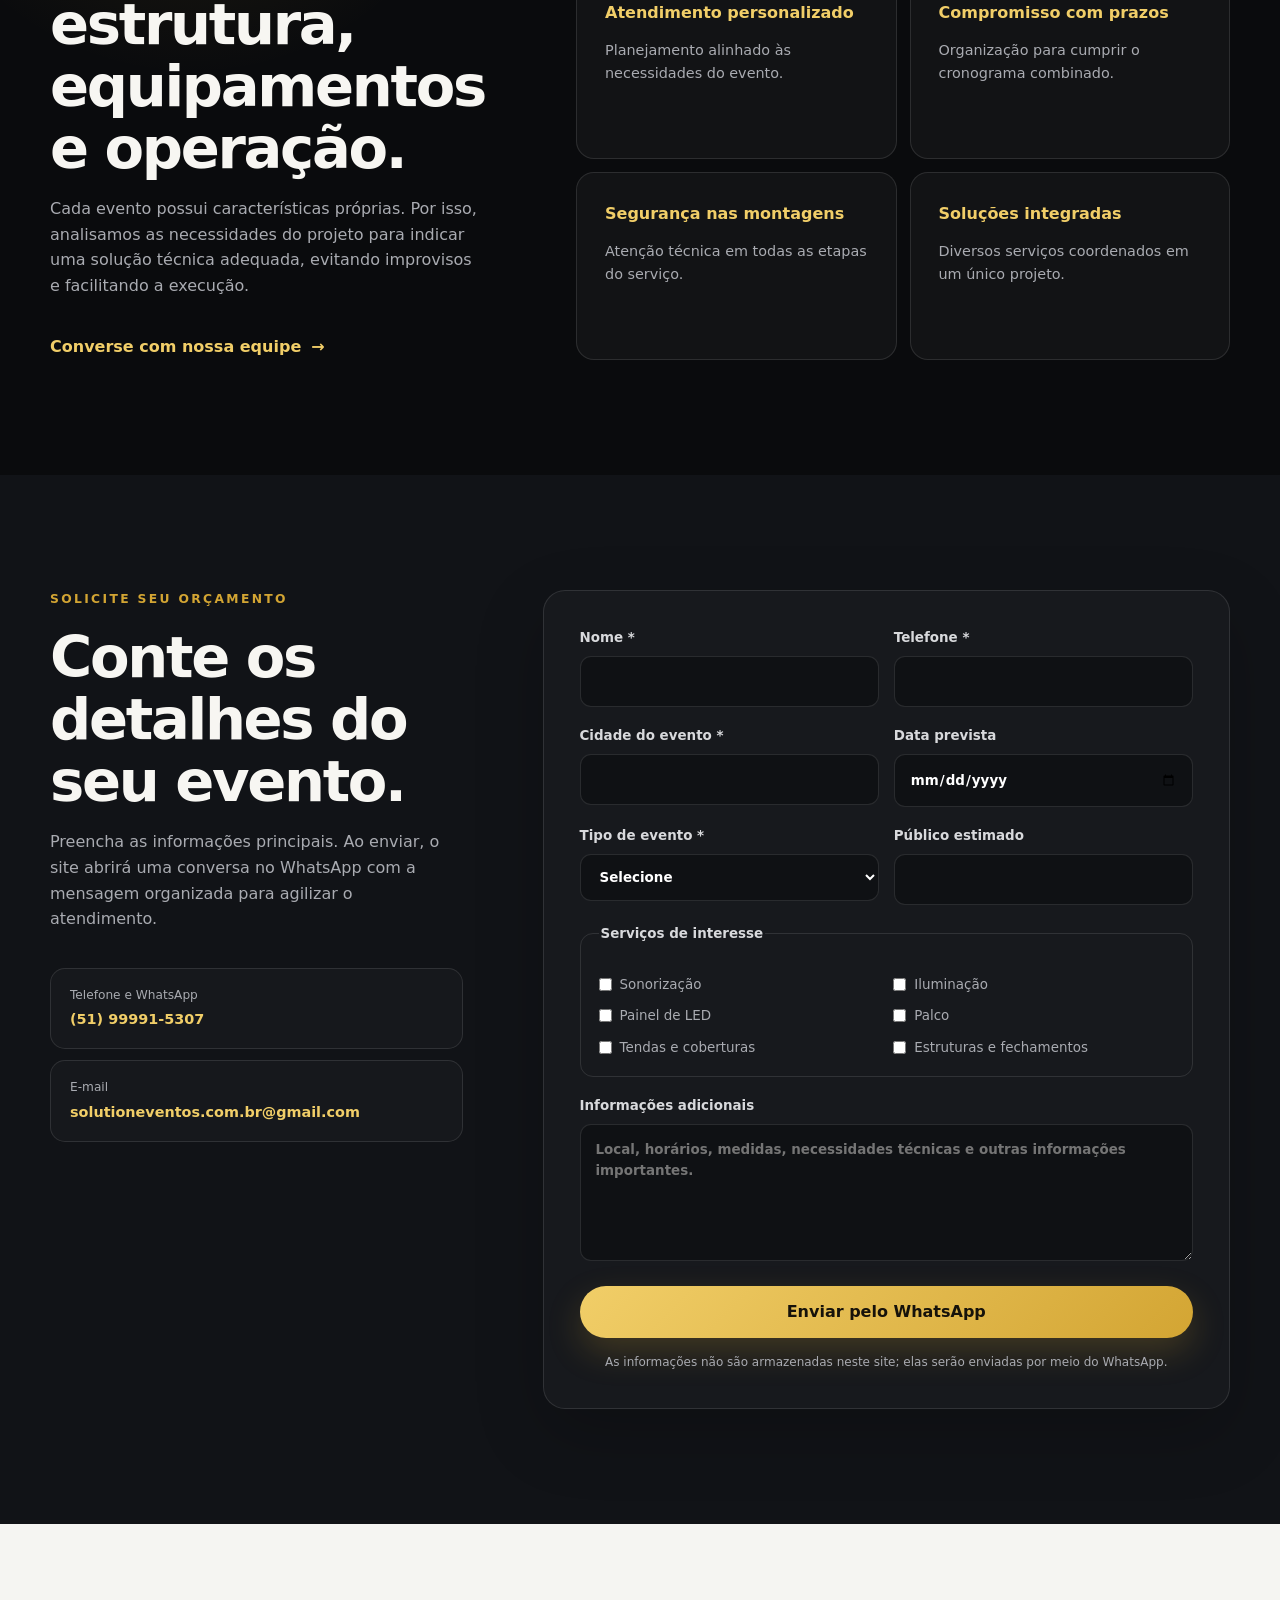
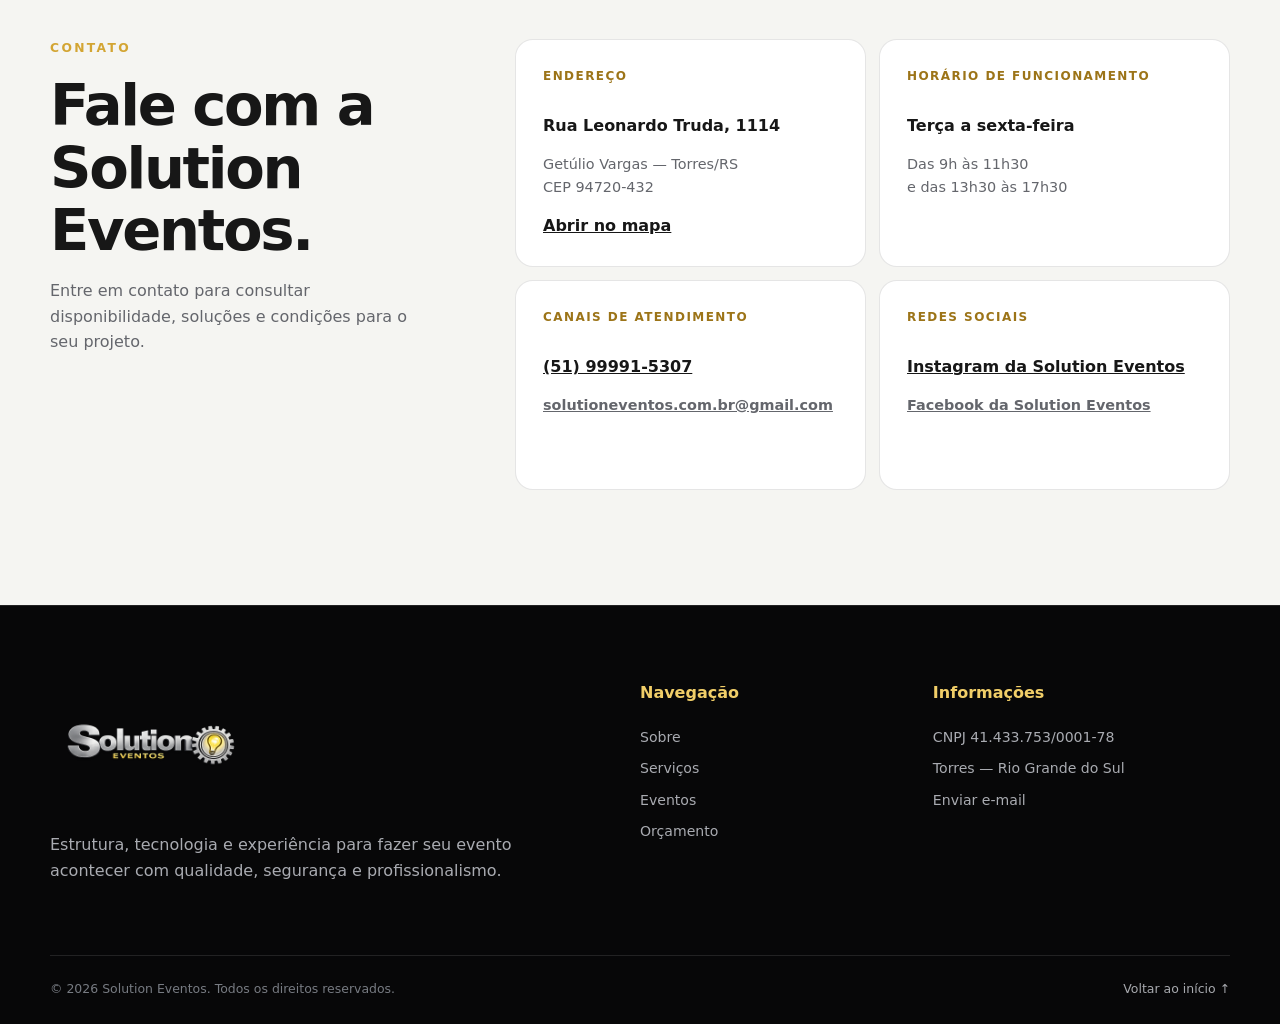
==== commit e84d0e86: "Substitui o logotipo central pela foto do evento" ====
--- a/index.html
+++ b/index.html
@@ -132,12 +132,12 @@
   </div>
 
   <div class="hero-visual" aria-label="Soluções técnicas para eventos">
-    <div class="hero-logo-showcase">
-      <img
-        src="./assets/images/logo-solution-eventos.png"
-        alt="Solution Eventos"
-      >
-    </div>
+    <div class="hero-photo-showcase">
+  <img
+    src="./assets/images/evento-01.png"
+    alt="Palco e estrutura da Solution Eventos em grande evento"
+  >
+</div>
   </div>
 </div>
 </section>
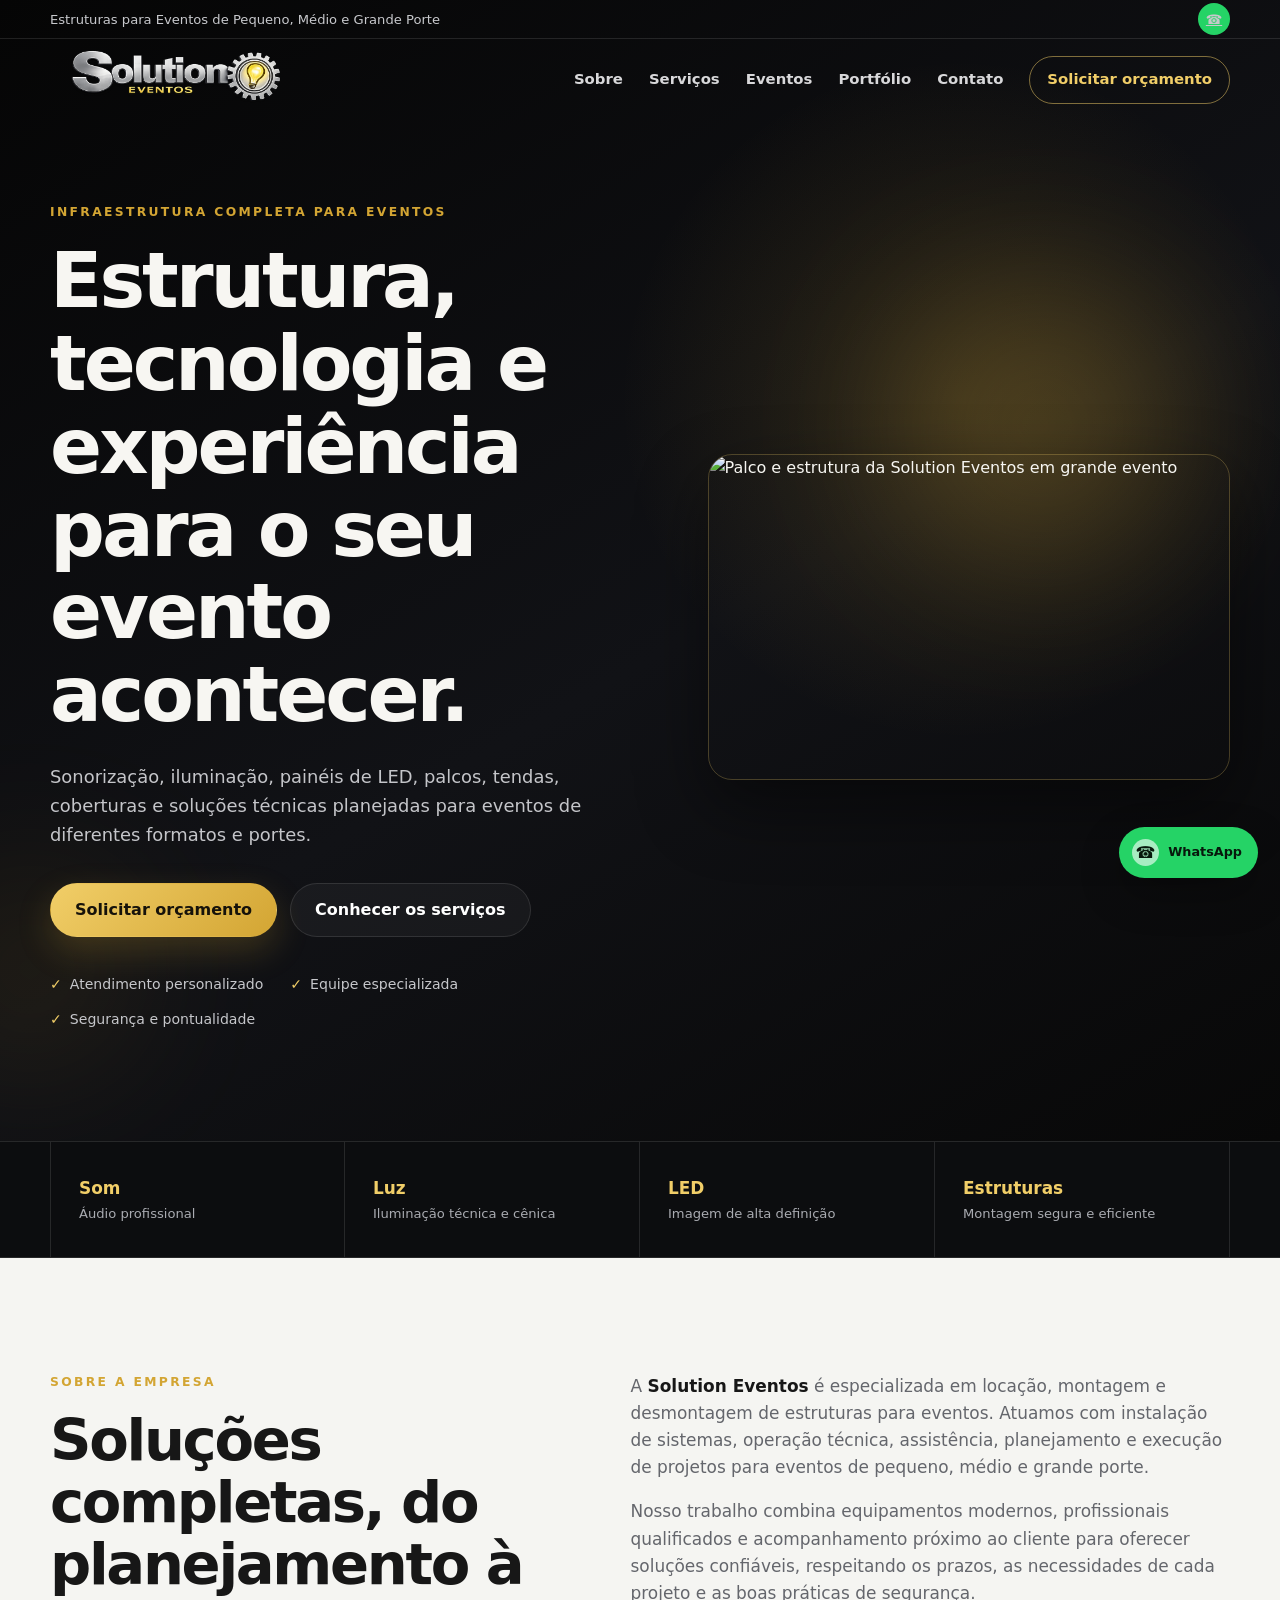
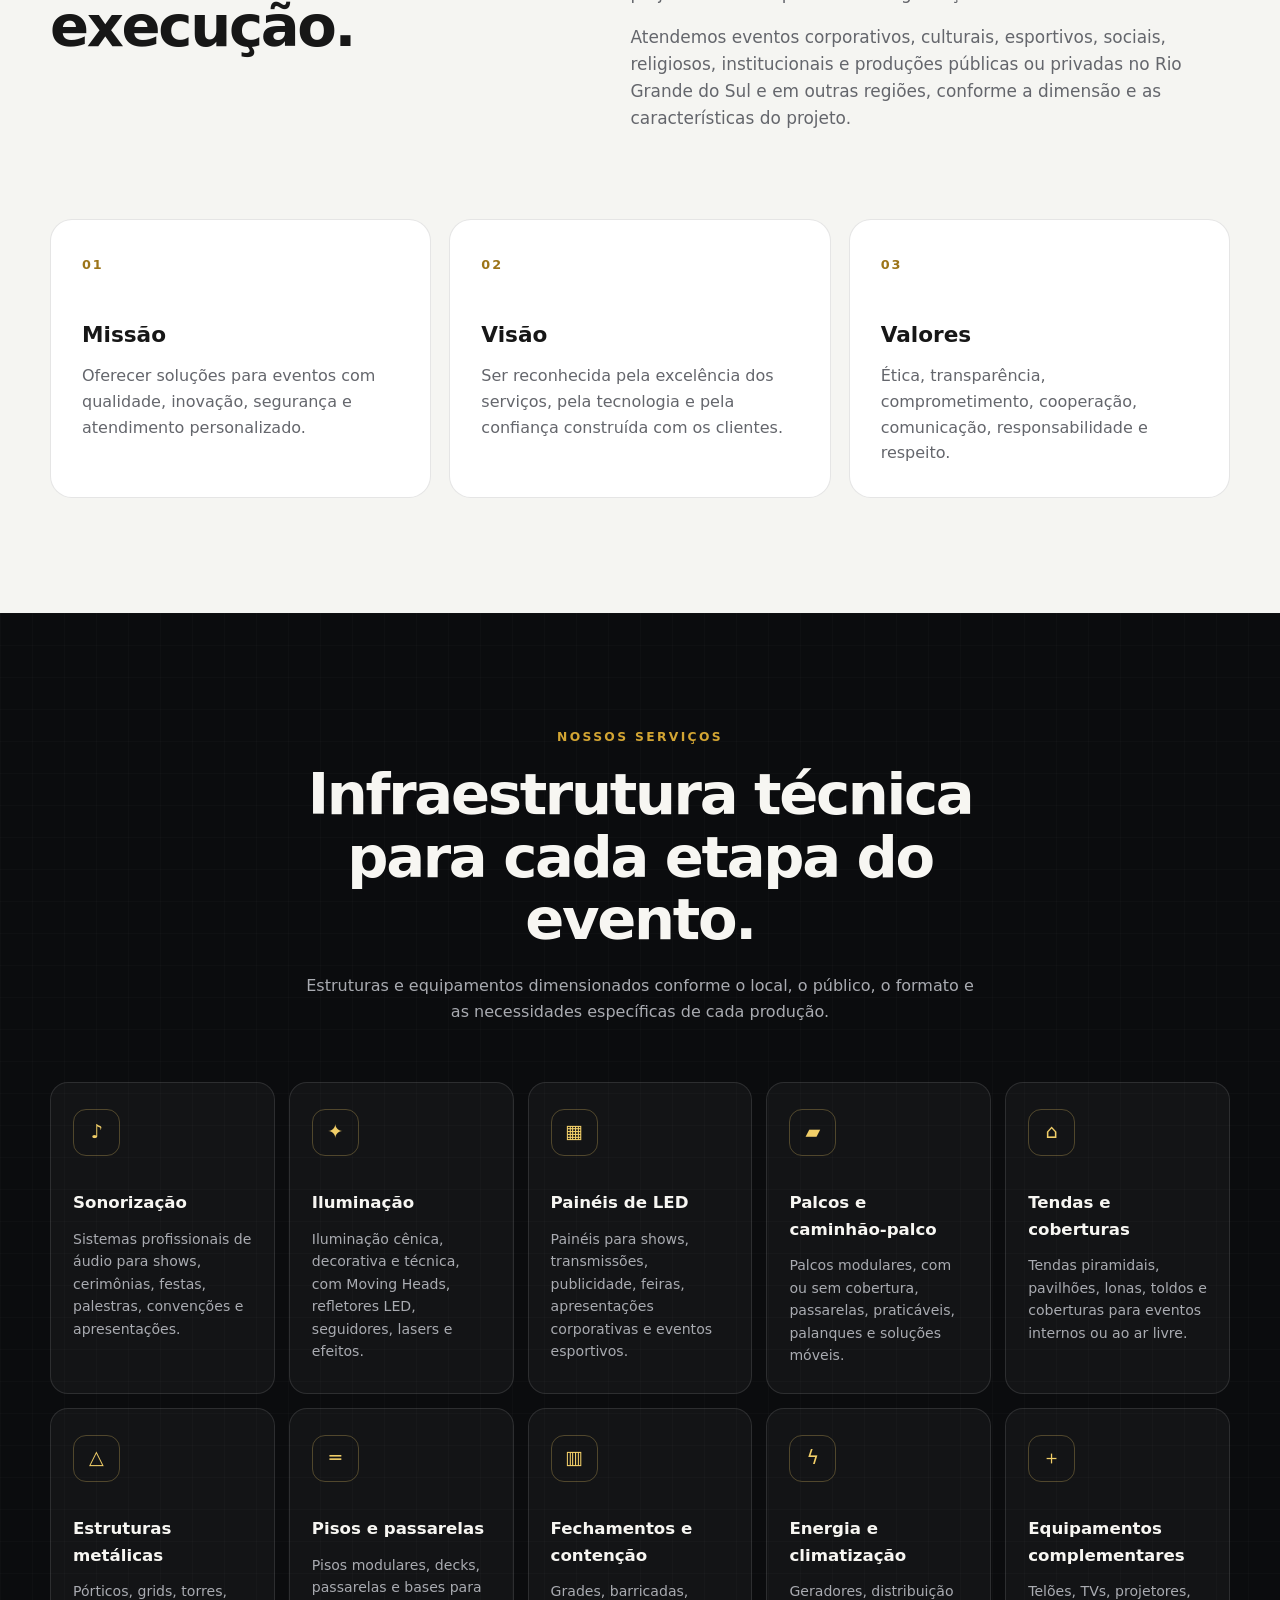
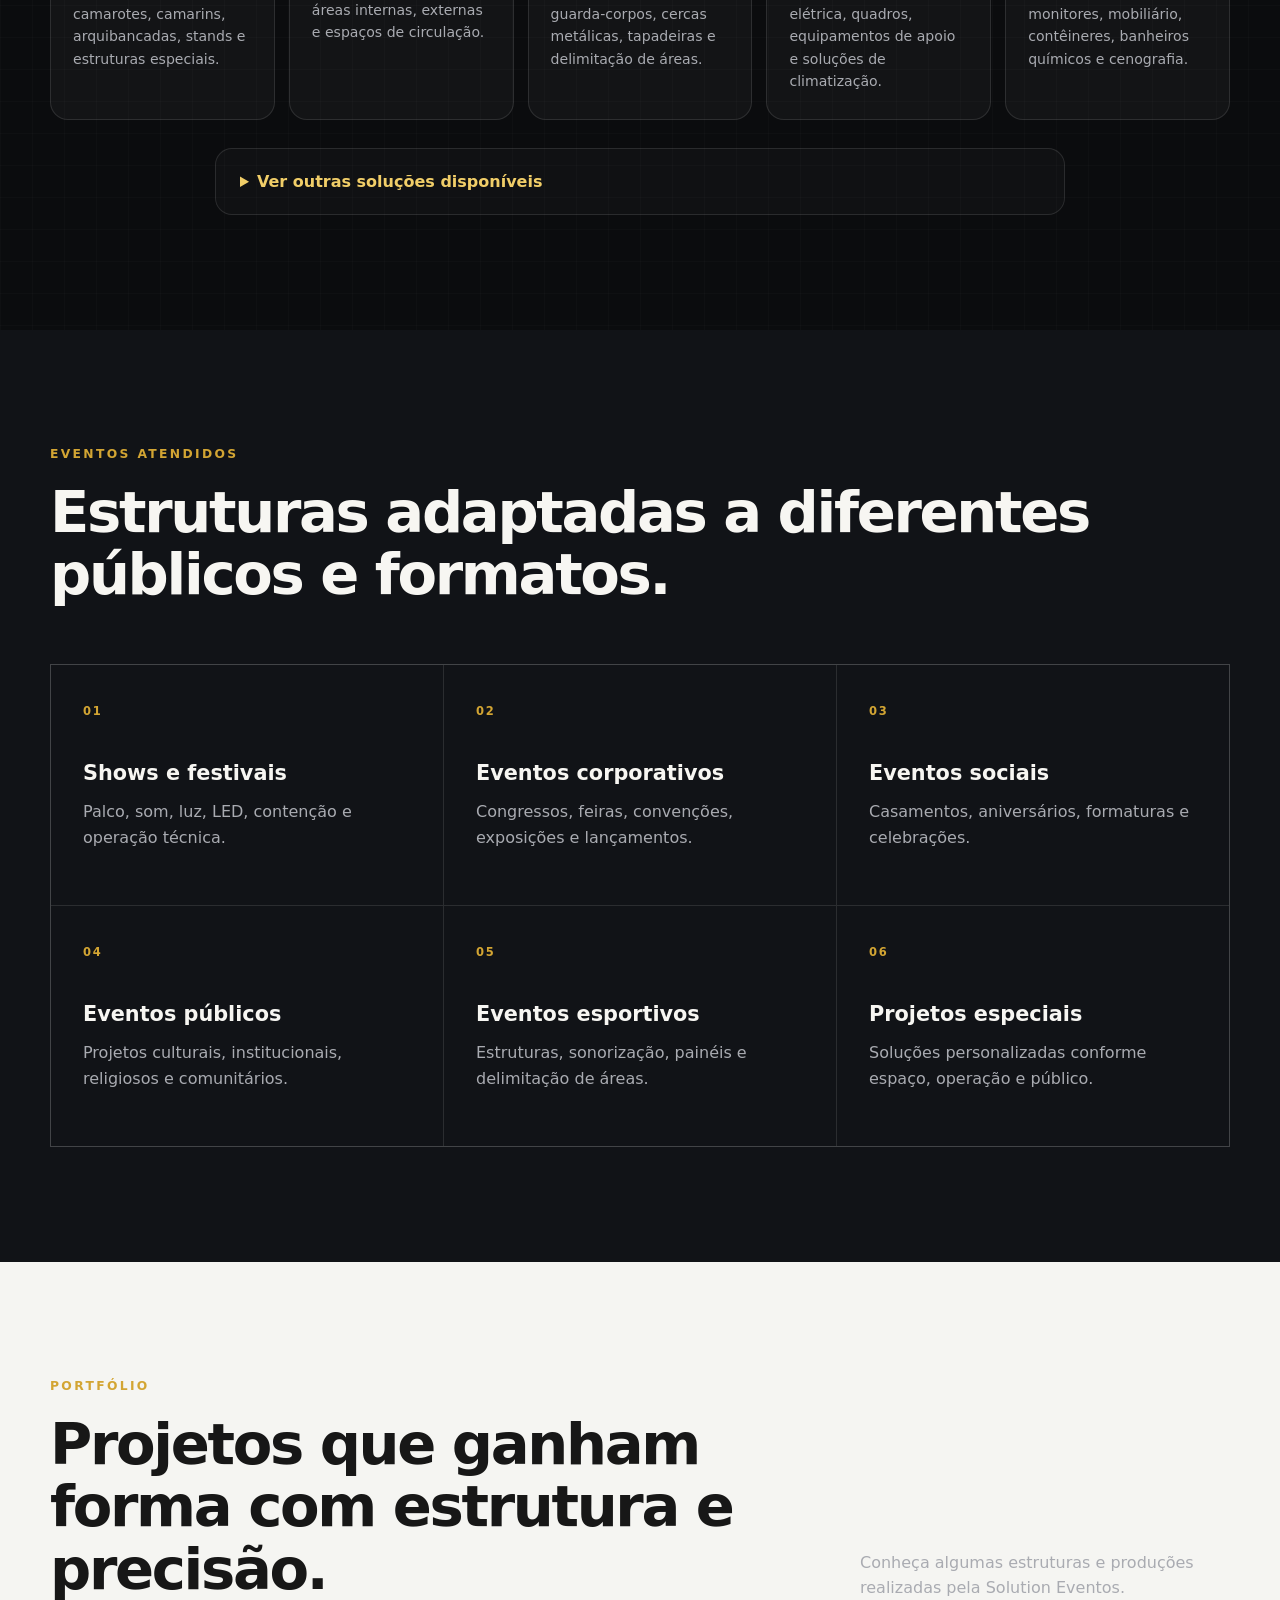
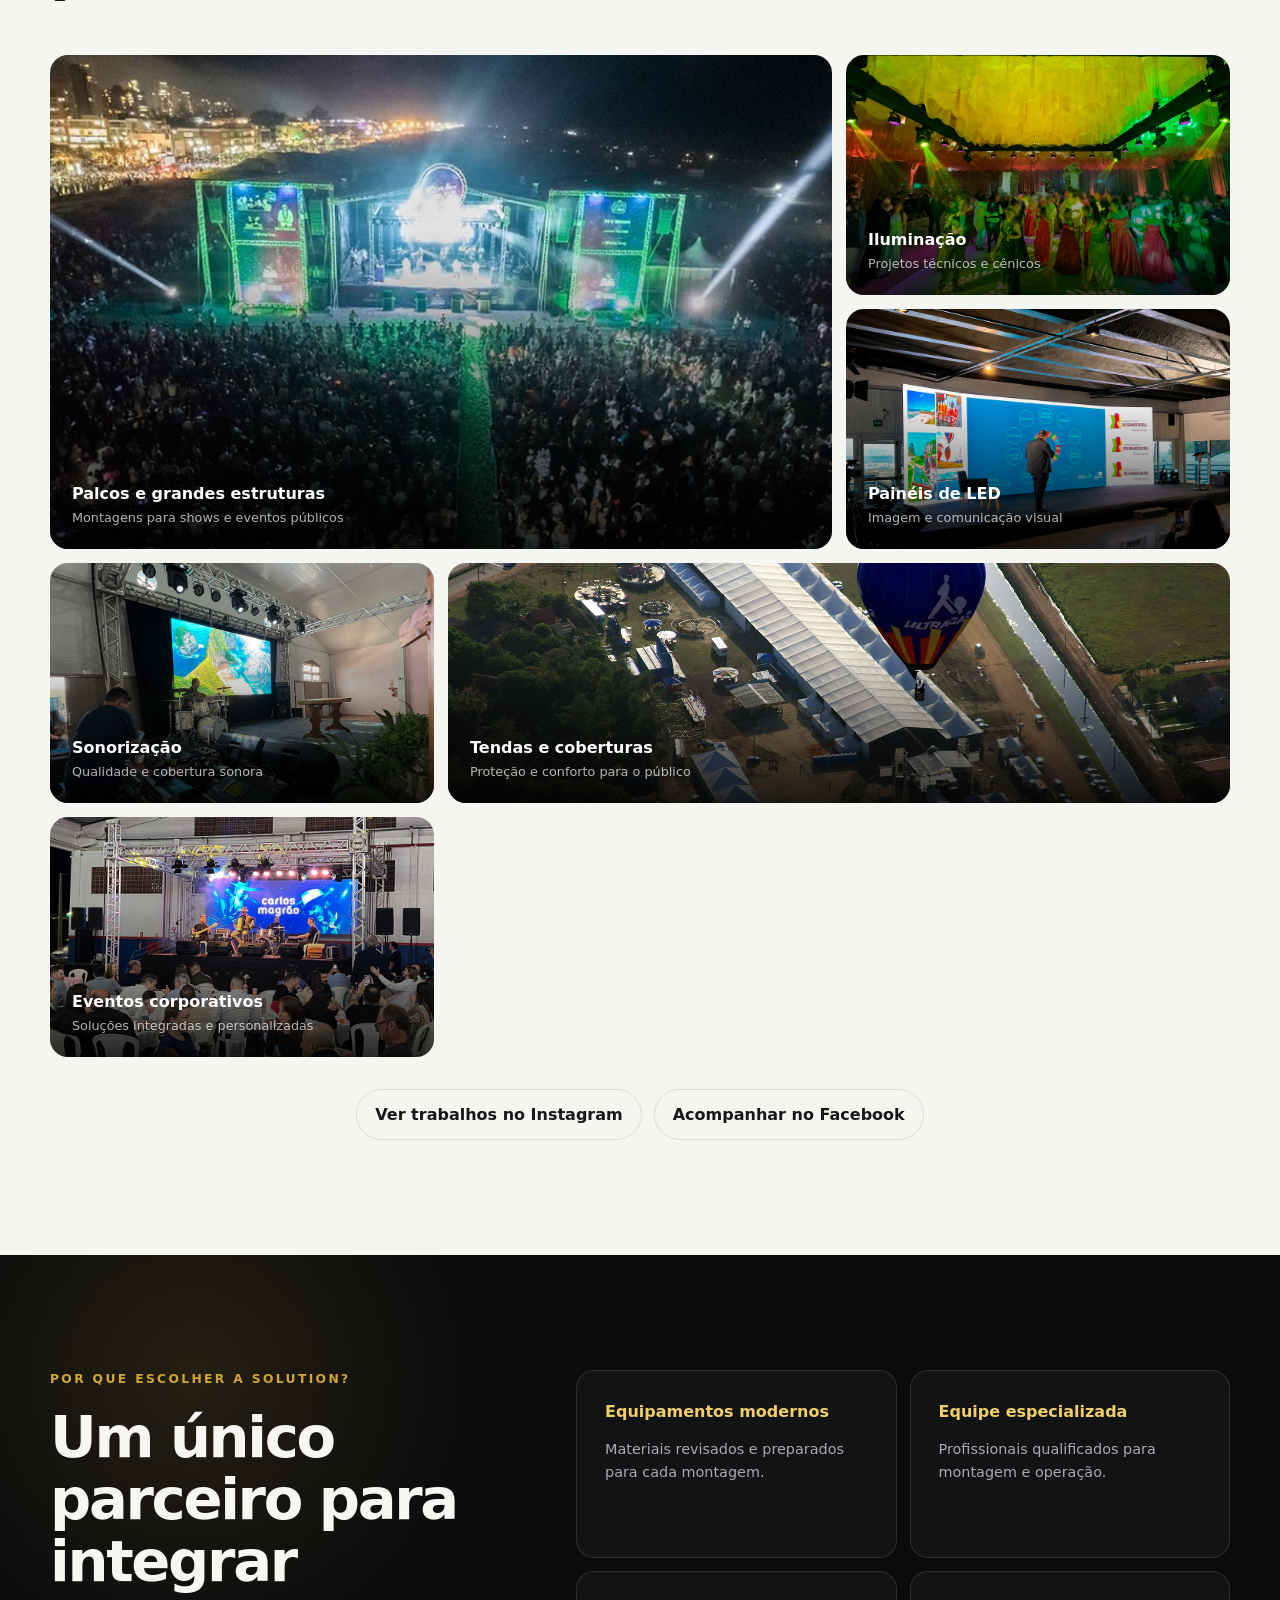
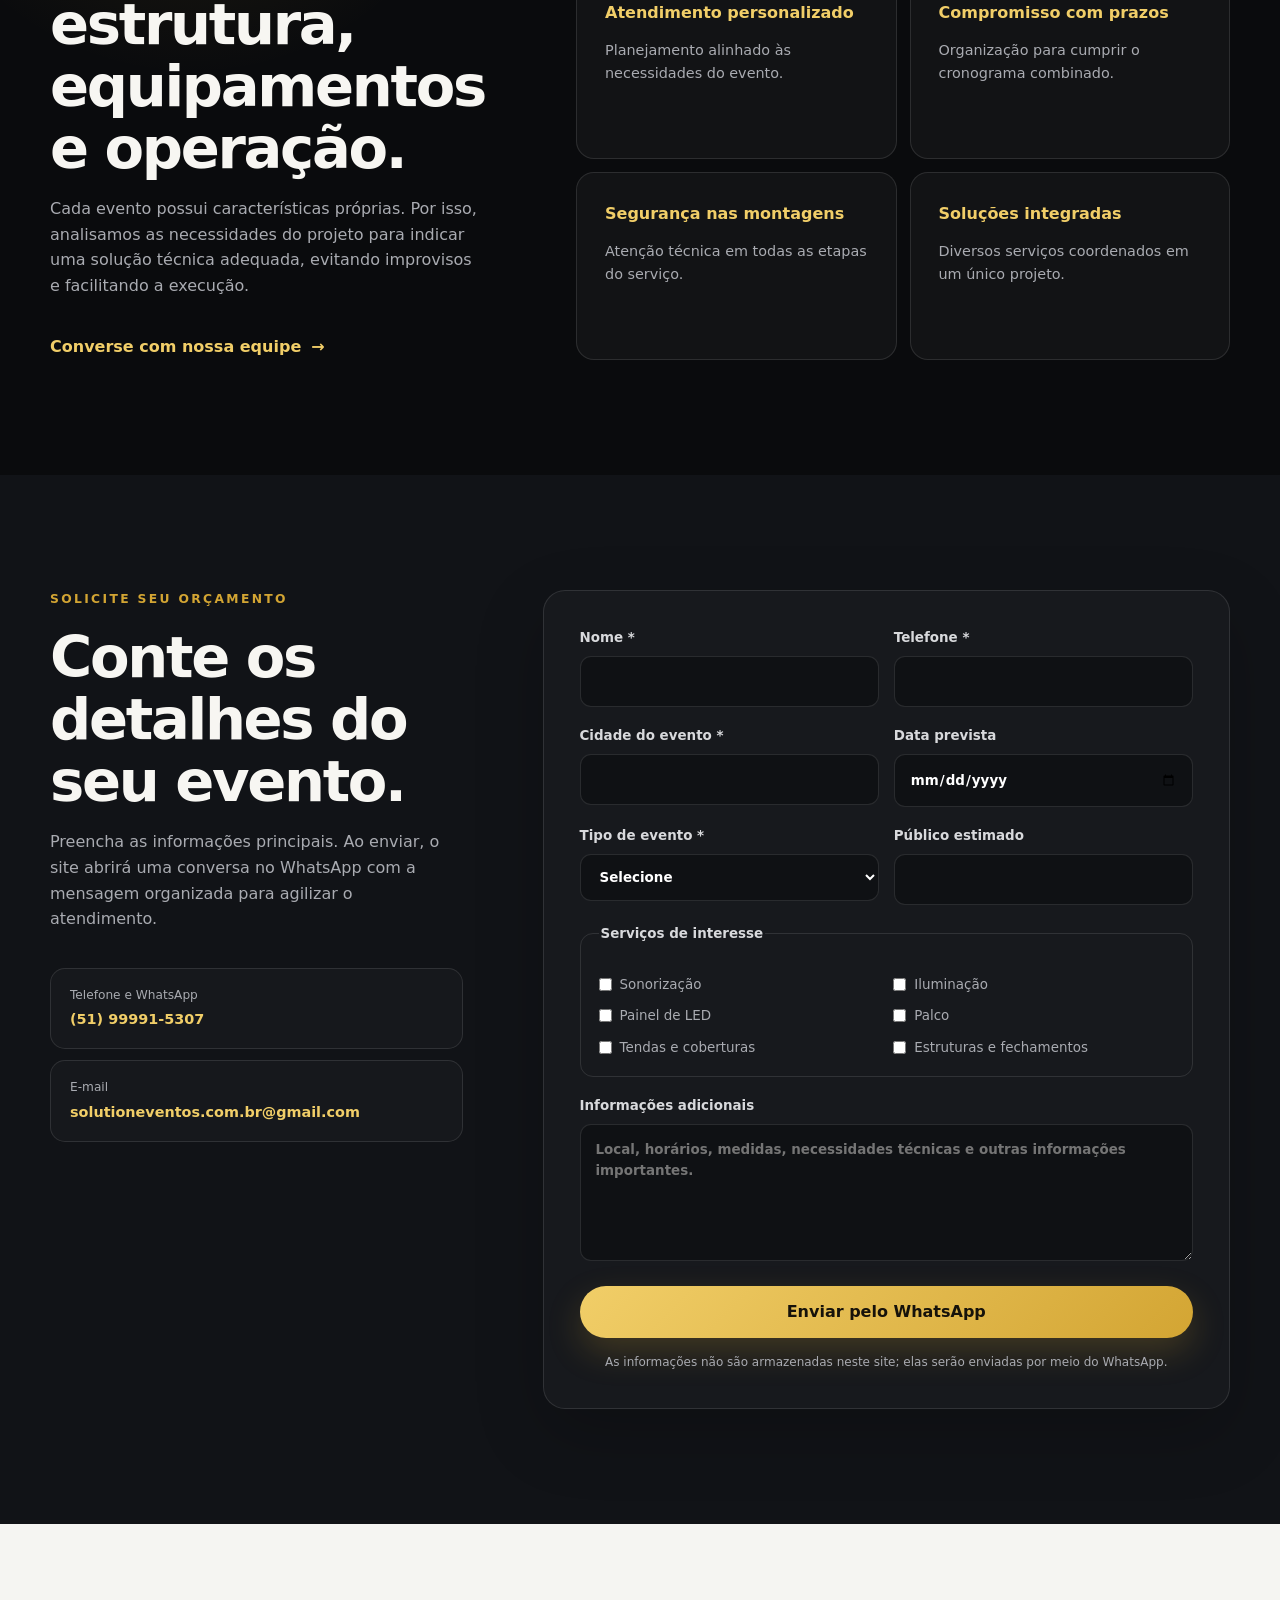
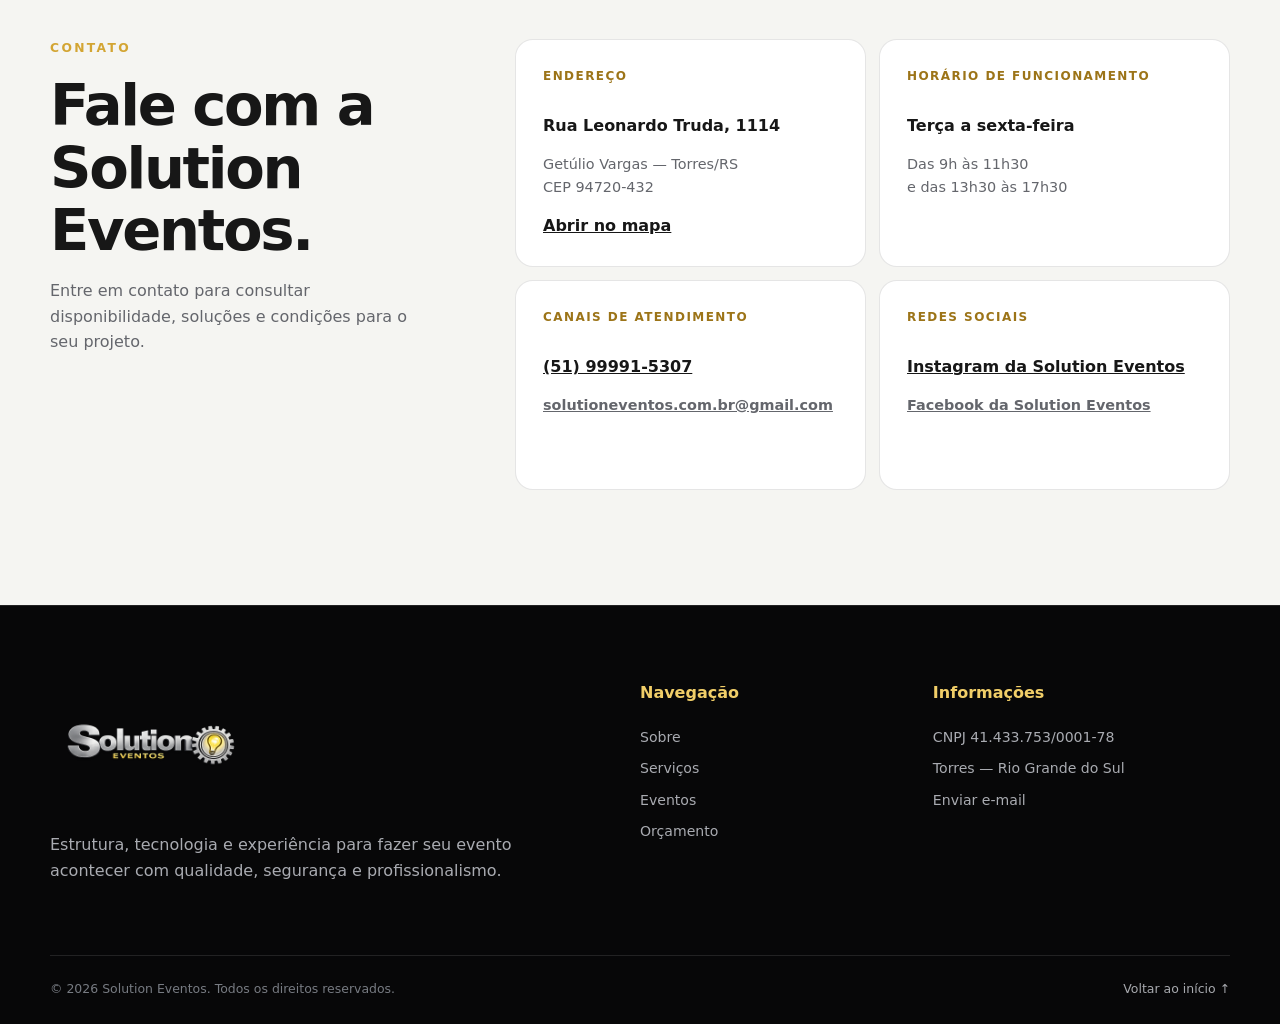
==== commit f141a1cc: "Atualiza a imagem principal da capa" ====
--- a/index.html
+++ b/index.html
@@ -134,7 +134,7 @@
   <div class="hero-visual" aria-label="Soluções técnicas para eventos">
     <div class="hero-photo-showcase">
   <img
-    src="./assets/images/evento-01.png"
+    src="./assets/images/hero-solution-eventos.jpg"
     alt="Palco e estrutura da Solution Eventos em grande evento"
   >
 </div>
--- a/assets/css/style.css
+++ b/assets/css/style.css
@@ -335,6 +335,22 @@
   place-items: center;
   position: relative;
 }
+.hero-photo-showcase {
+  width: min(100%, 640px);
+  aspect-ratio: 16 / 10;
+  overflow: hidden;
+  border: 1px solid rgba(241, 206, 104, 0.25);
+  border-radius: 24px;
+  box-shadow: 0 28px 70px rgba(0, 0, 0, 0.45);
+}
+
+.hero-photo-showcase img {
+  width: 100%;
+  height: 100%;
+  display: block;
+  object-fit: cover;
+  object-position: center;
+}
 
 .stage-frame {
   width: min(100%, 510px);
